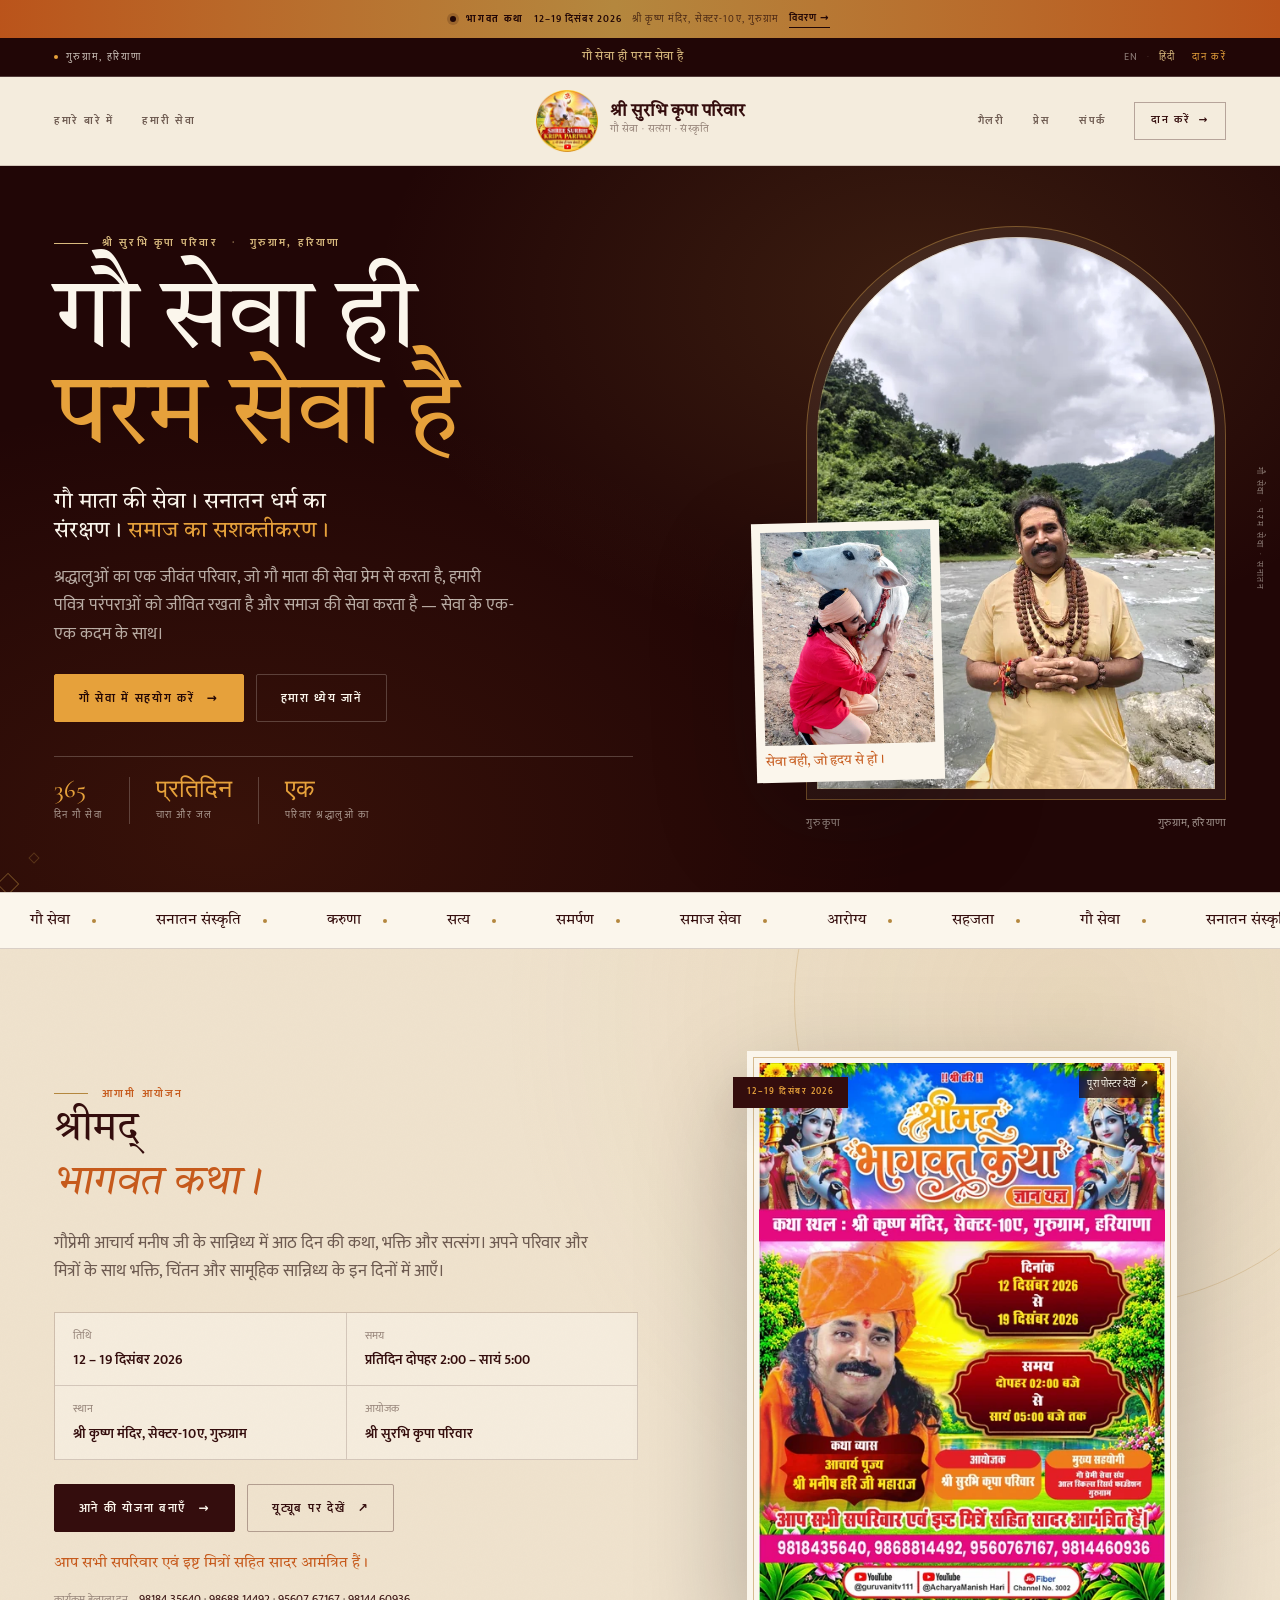
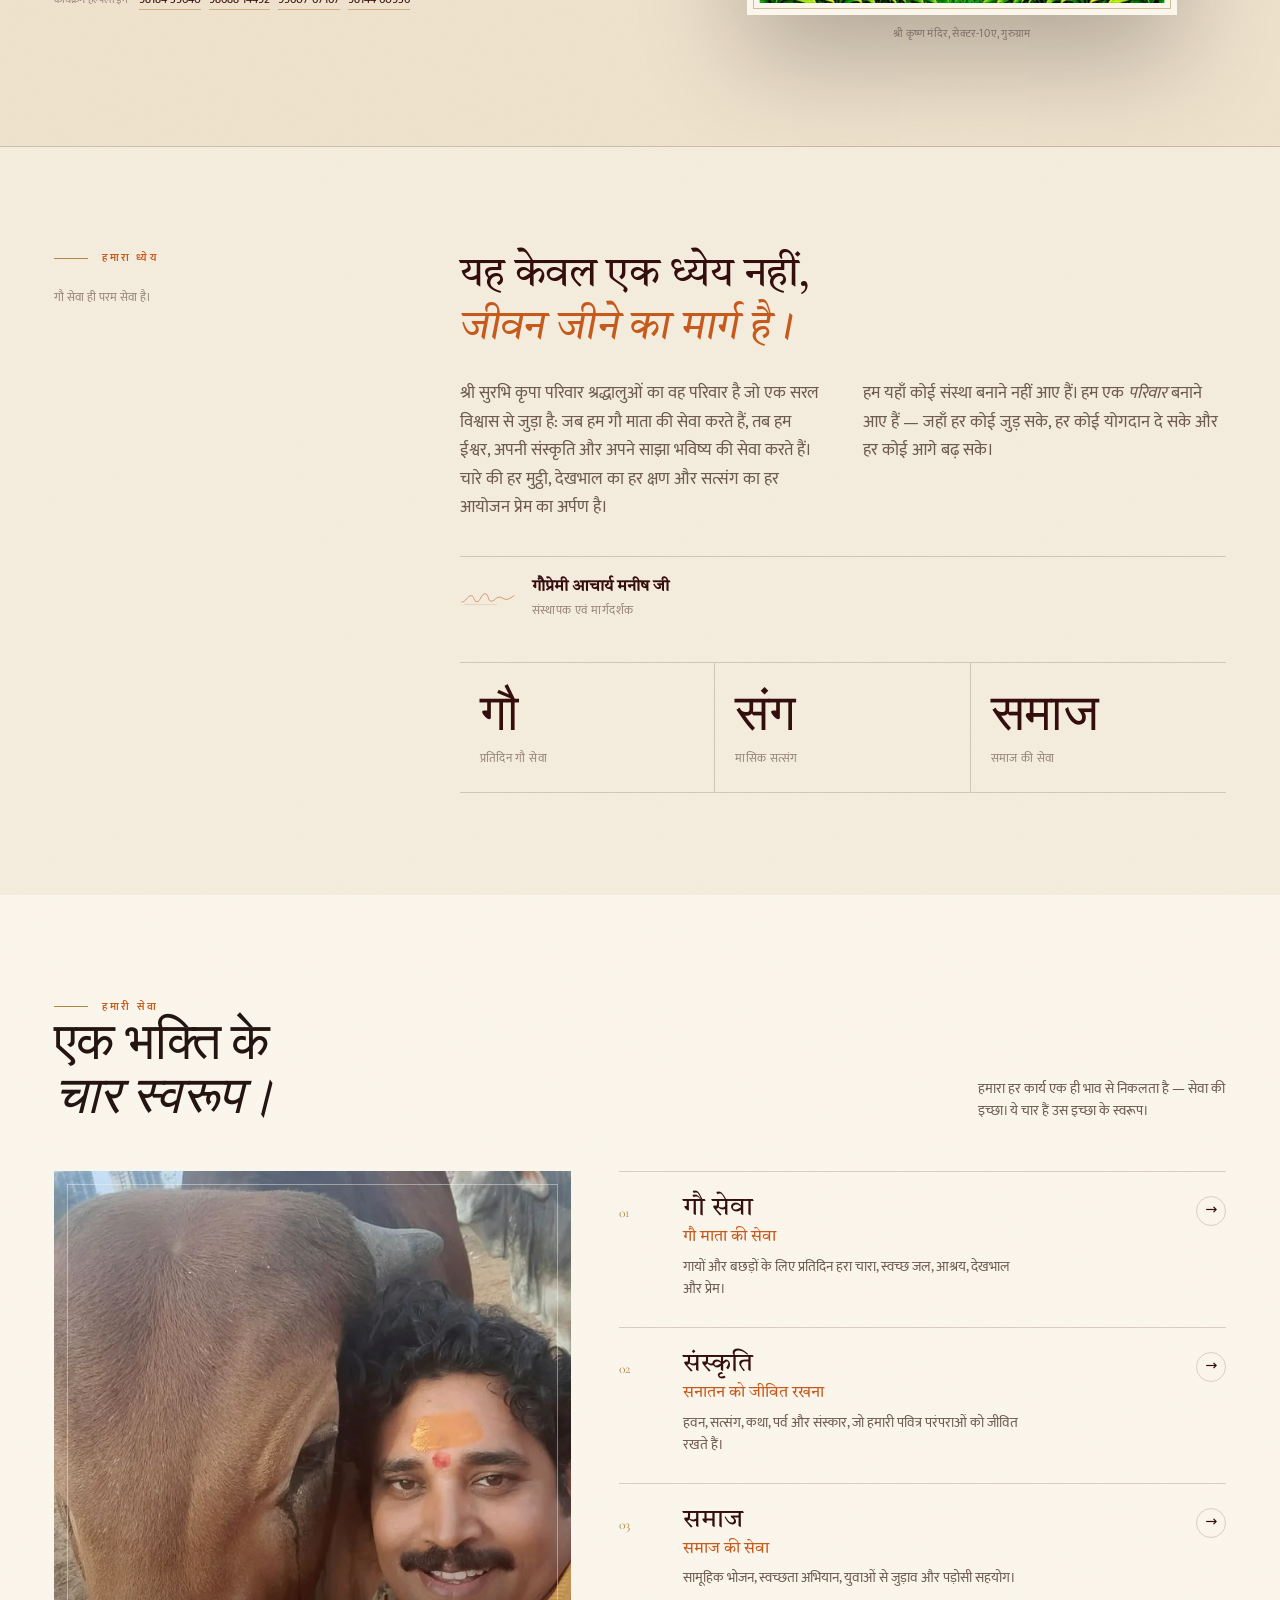
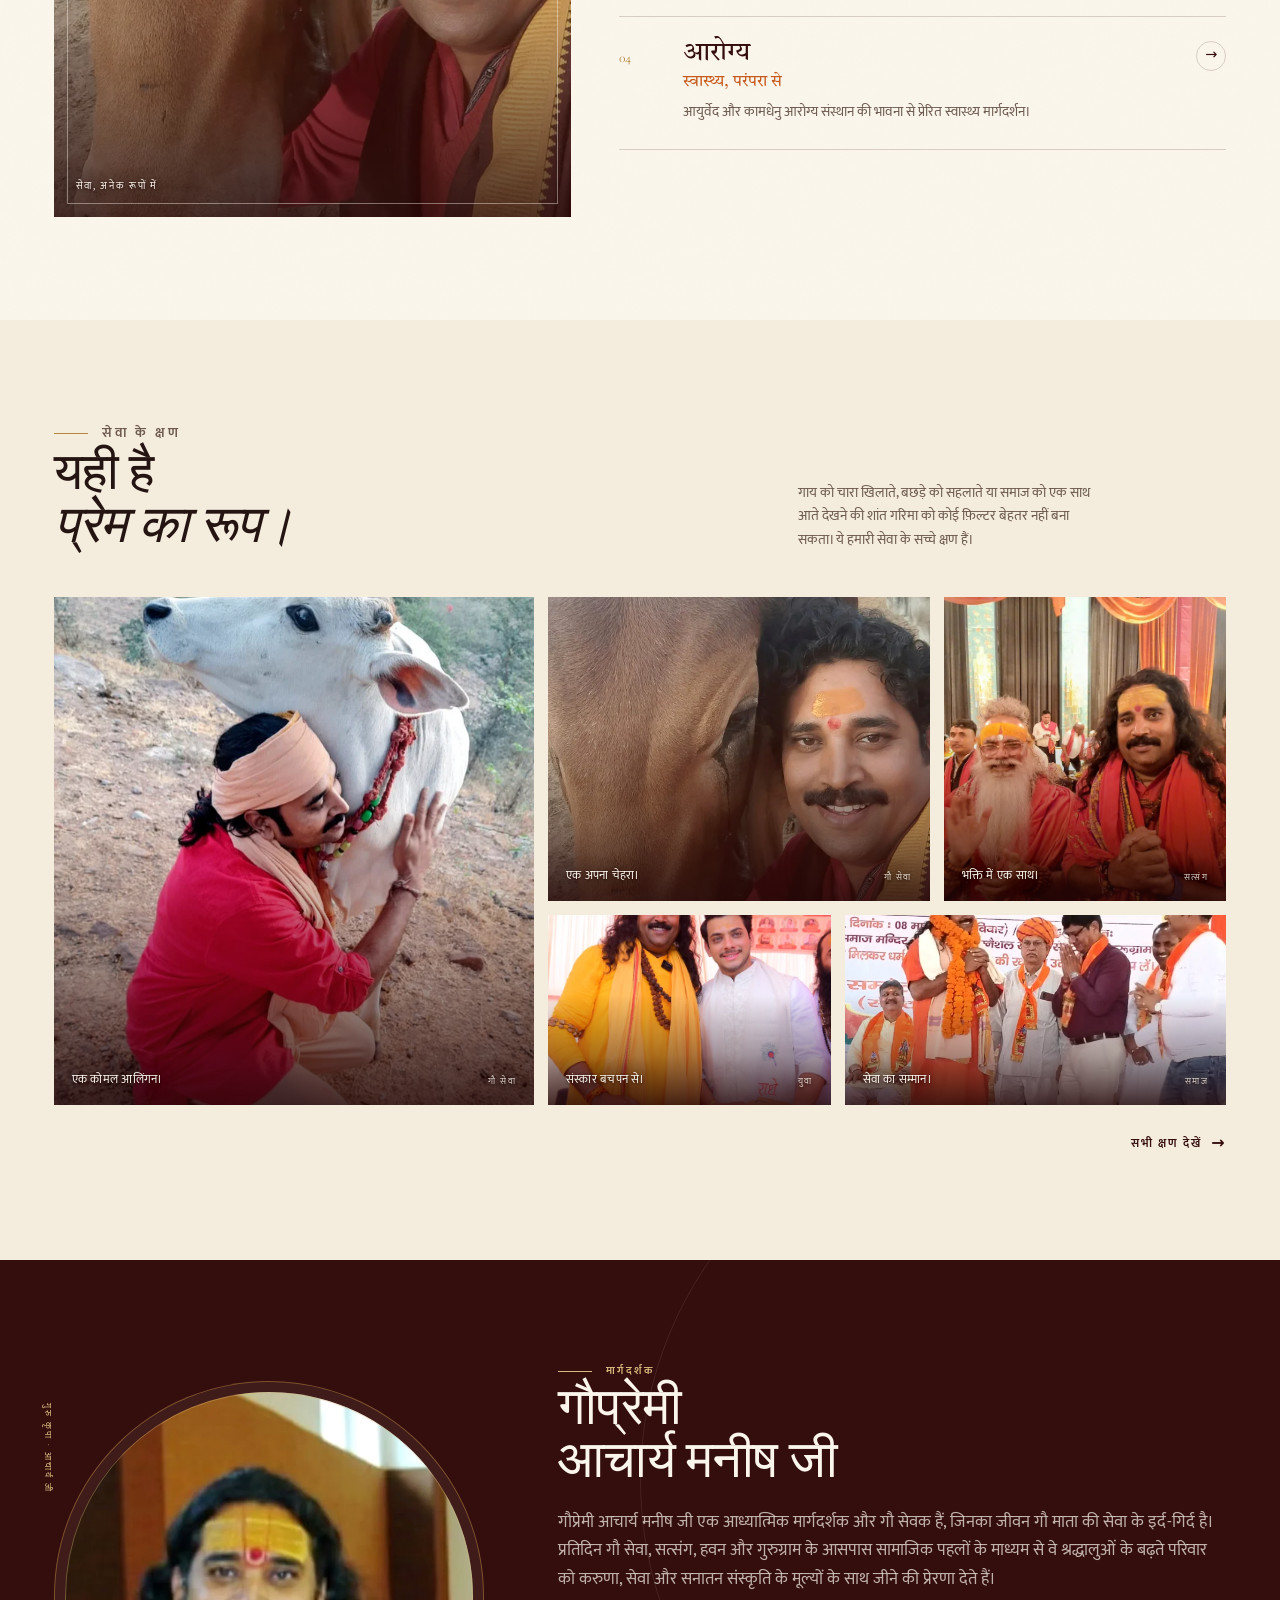
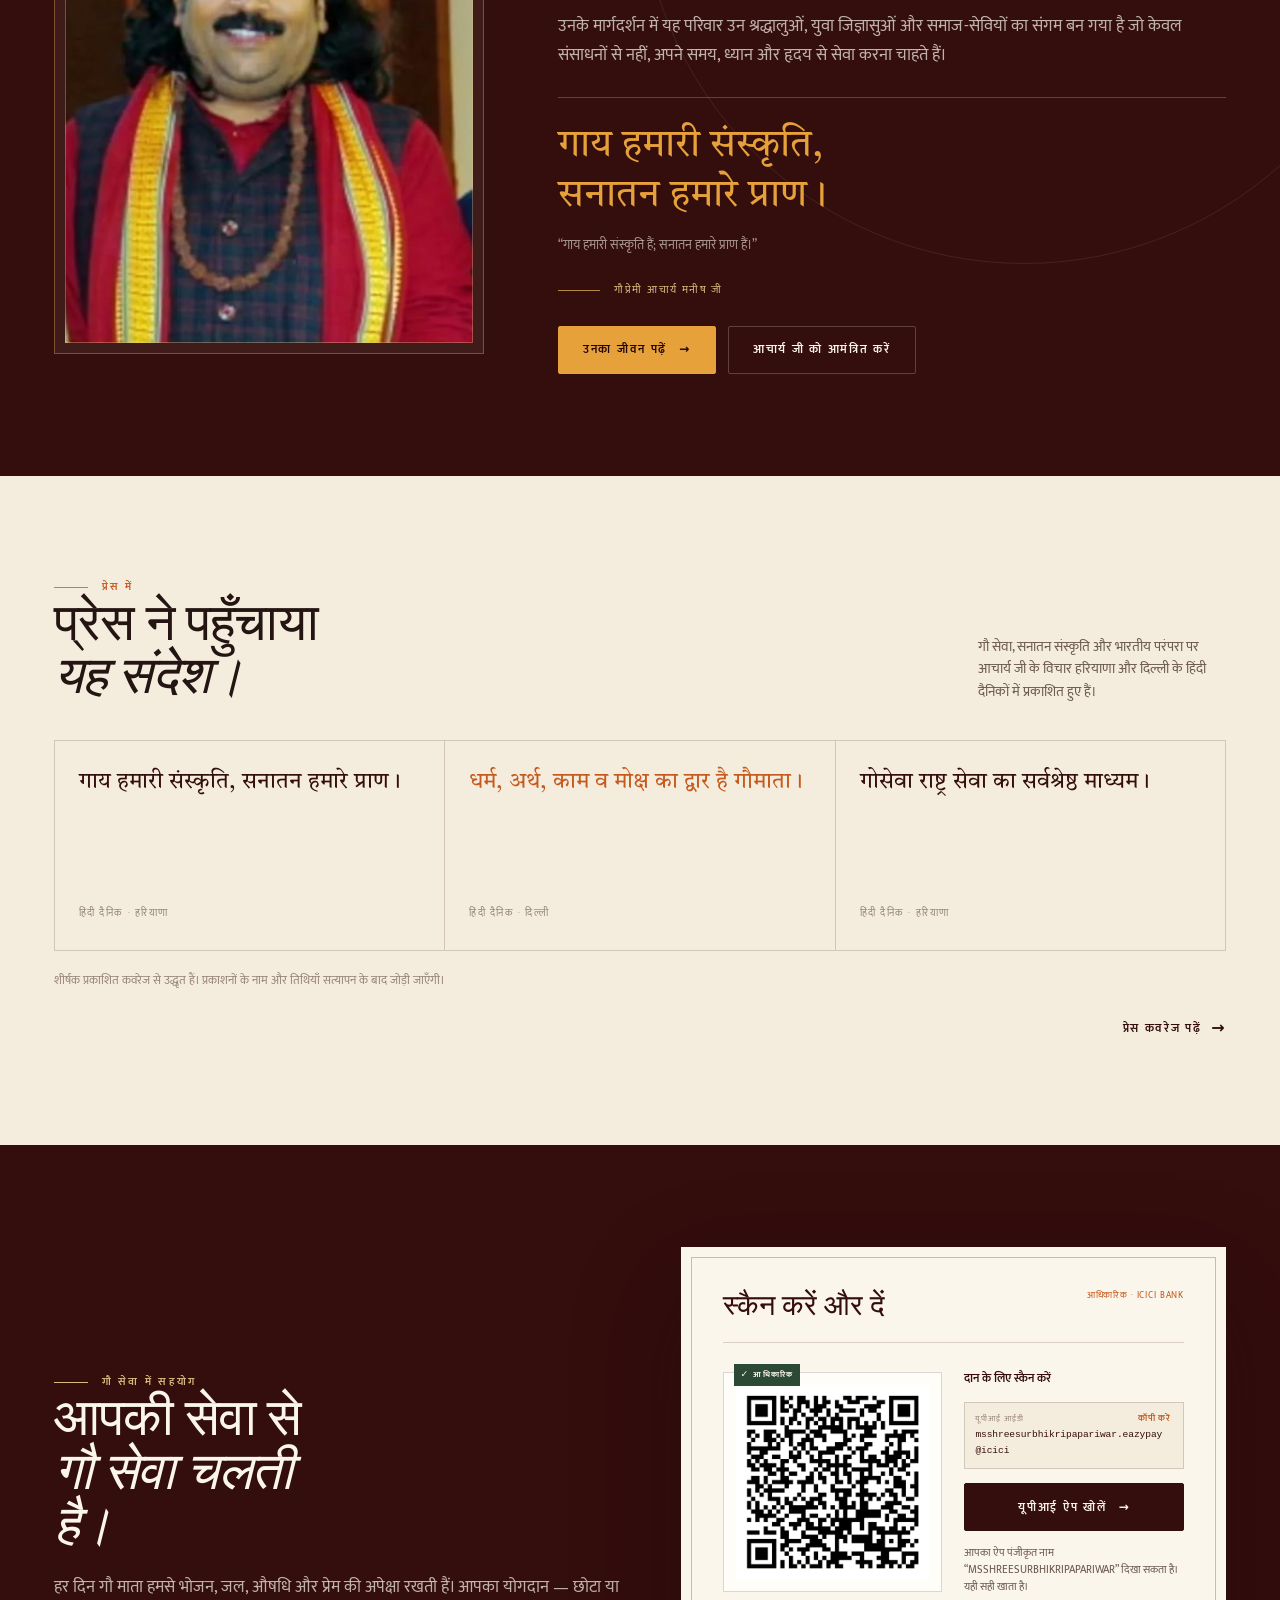
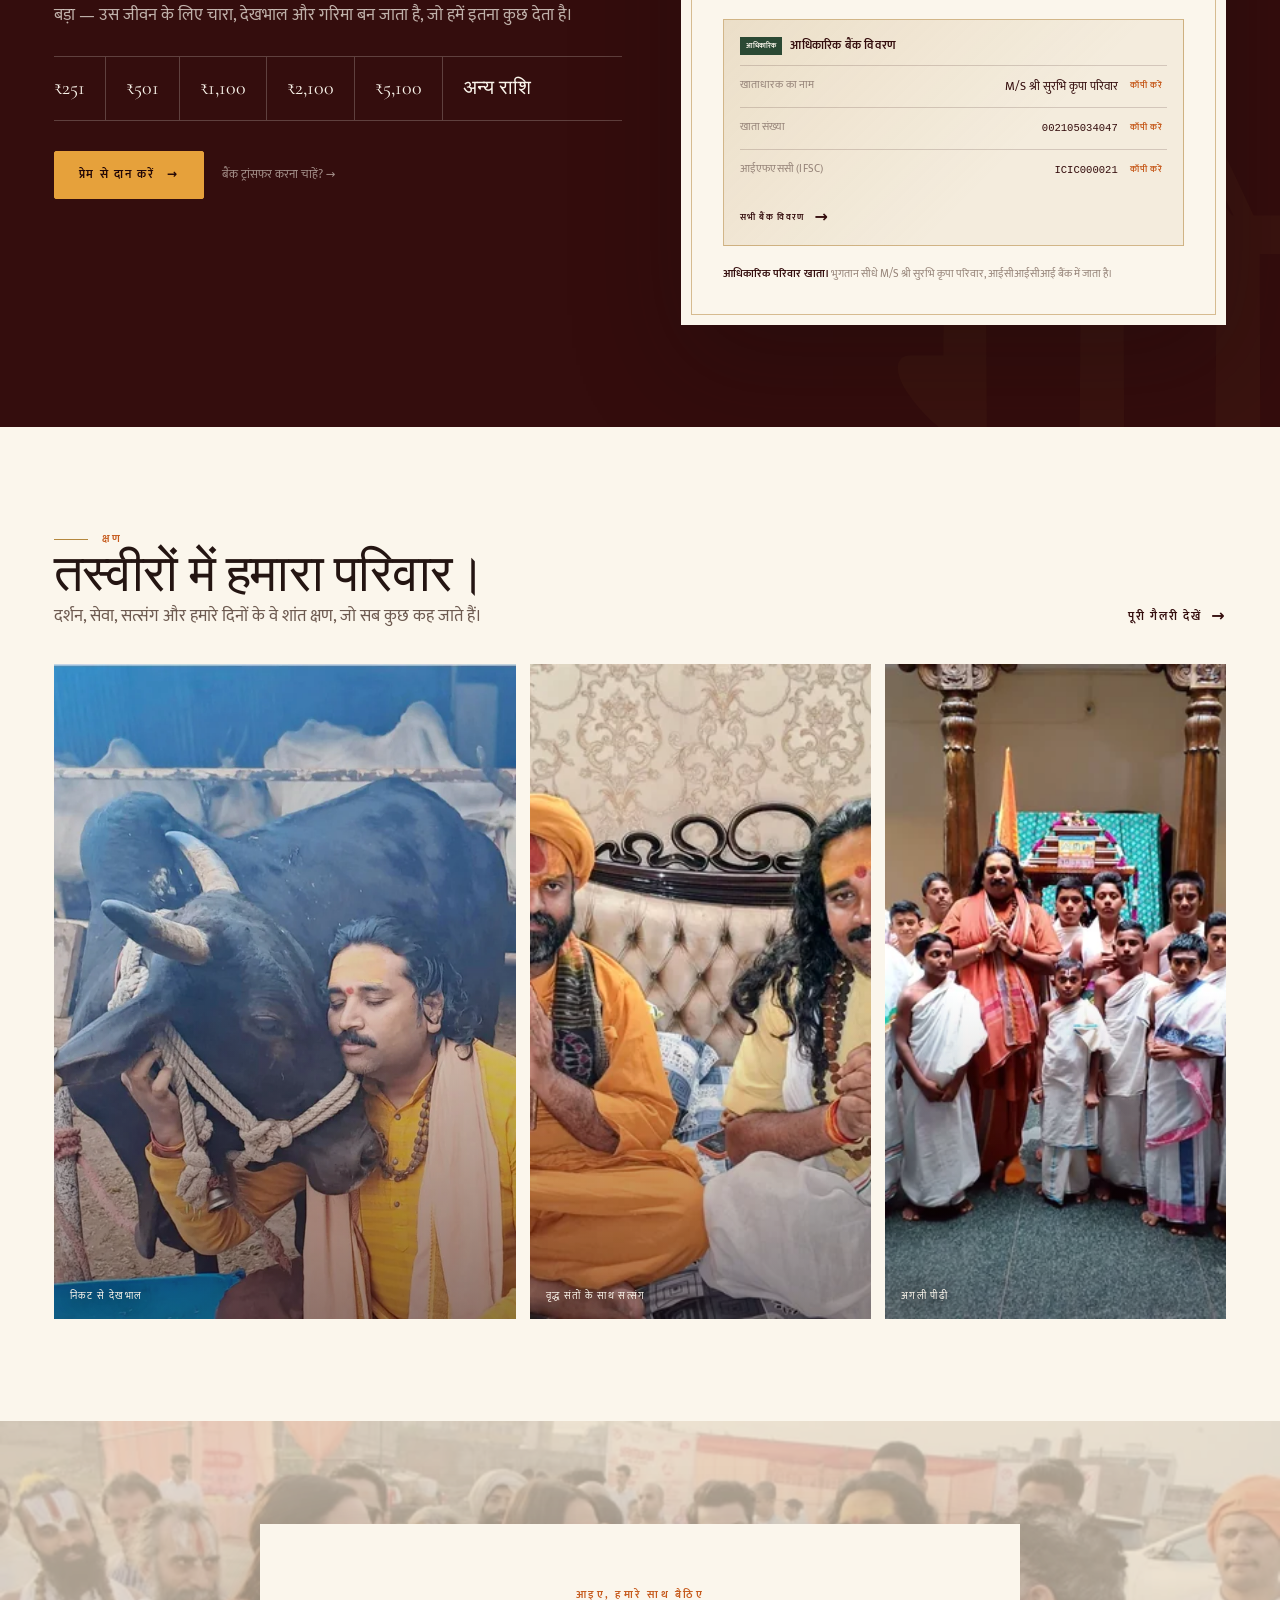
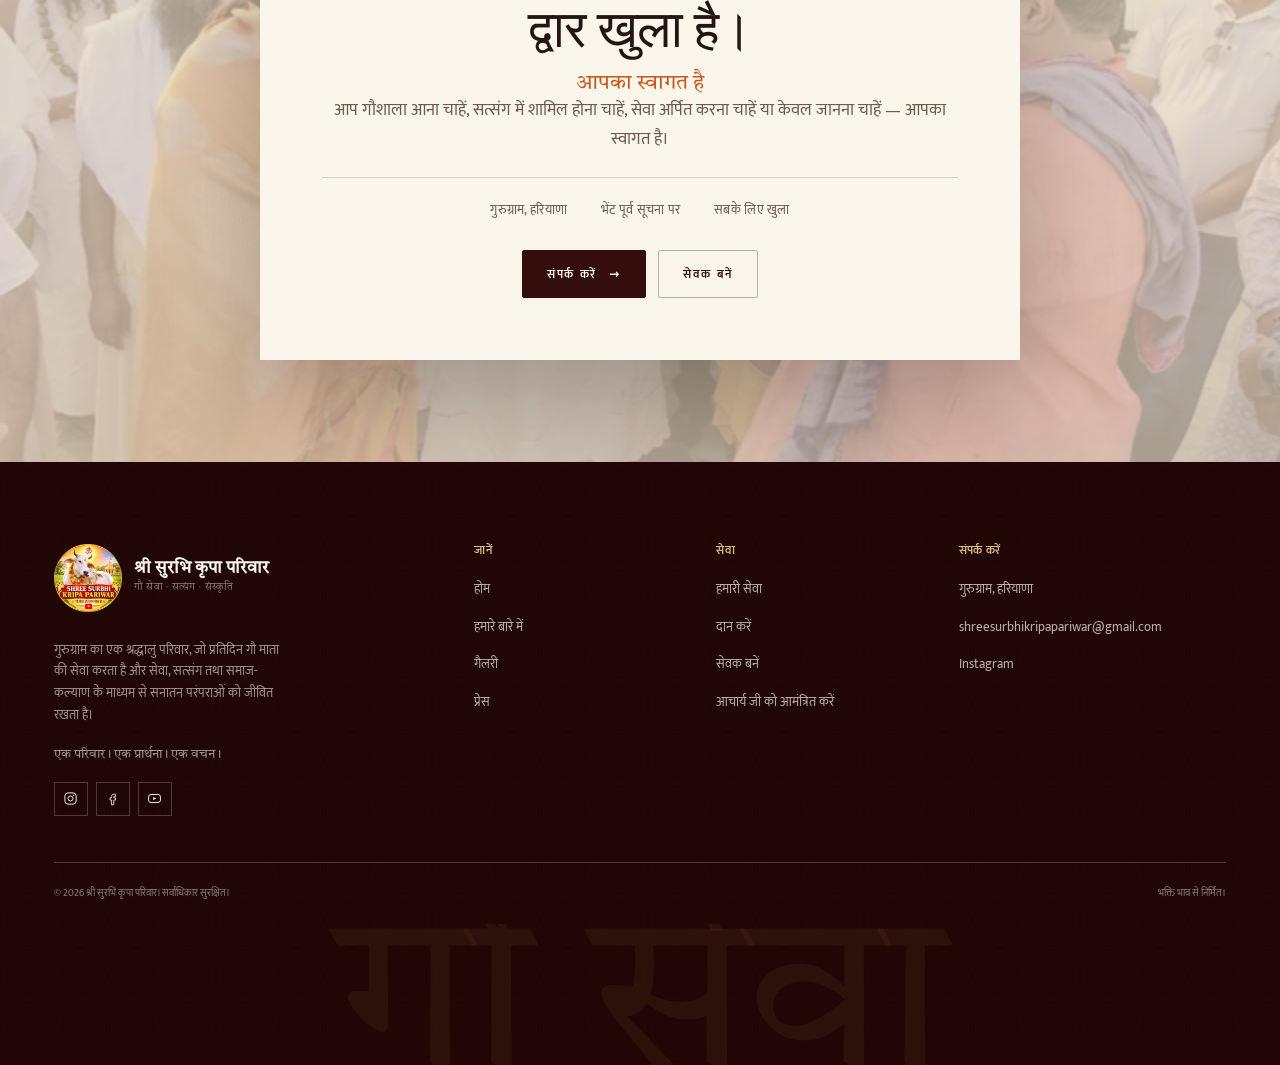
==== hi/index.html @ 7095d481 "Initial commit: Shree Surbhi Kripa Pariwar bilingual website" ====
<!DOCTYPE html>
<html lang="hi" class="no-js">
<head>
<meta charset="utf-8">
<meta name="viewport" content="width=device-width, initial-scale=1">
<title>श्री सुरभि कृपा परिवार | गुरुग्राम में गौ सेवा</title>
<meta name="description" content="गुरुग्राम में प्रतिदिन गौ सेवा, सत्संग और समाज-सेवा से जुड़ें। गौप्रेमी आचार्य मनीष जी से प्रेरित श्री सुरभि कृपा परिवार। आज ही दान करें या सेवक बनें।">
<meta name="robots" content="index,follow">
<meta name="theme-color" content="#210606">
<meta property="og:type" content="website">
<meta property="og:site_name" content="श्री सुरभि कृपा परिवार">
<meta property="og:title" content="श्री सुरभि कृपा परिवार | गुरुग्राम में गौ सेवा">
<meta property="og:description" content="गुरुग्राम में प्रतिदिन गौ सेवा, सत्संग और समाज-सेवा से जुड़ें। गौप्रेमी आचार्य मनीष जी से प्रेरित श्री सुरभि कृपा परिवार। आज ही दान करें या सेवक बनें।">
<meta property="og:locale" content="hi_IN">
<meta name="twitter:card" content="summary_large_image">
<link rel="icon" href="../assets/brand/favicon.ico" sizes="any">
<link rel="icon" type="image/png" sizes="32x32" href="../assets/brand/favicon-32.png">
<link rel="icon" type="image/png" sizes="192x192" href="../assets/brand/favicon-192.png">
<link rel="apple-touch-icon" href="../assets/brand/apple-touch-icon.png">
<link rel="preconnect" href="https://fonts.googleapis.com">
<link rel="preconnect" href="https://fonts.gstatic.com" crossorigin>
<link href="https://fonts.googleapis.com/css2?family=Cormorant+Garamond:ital,wght@0,400;0,500;0,600;1,400;1,500&family=Mukta:wght@300;400;500;600;700&family=Tiro+Devanagari+Hindi&display=swap" rel="stylesheet">
<link rel="stylesheet" href="../assets/css/theme.css">
<link rel="stylesheet" href="../assets/css/main.css">
<script type="application/ld+json">{"@context": "https://schema.org", "@type": "Organization", "name": "श्री सुरभि कृपा परिवार", "description": "गुरुग्राम का एक श्रद्धालु परिवार, जो प्रतिदिन गौ माता की सेवा करता है और सेवा, सत्संग तथा समाज-कल्याण के माध्यम से सनातन परंपराओं को जीवित रखता है।", "email": "shreesurbhikripapariwar@gmail.com", "address": {"@type": "PostalAddress", "addressLocality": "Gurugram", "addressRegion": "Haryana", "addressCountry": "IN"}, "sameAs": ["https://www.instagram.com/shreesurbhikripapariwar/", "https://www.facebook.com/search/top?q=Shree%20Surbhi%20Kripa%20Pariwar", "https://youtube.com/@acharyamanishhari"]}</script>
</head>
<body>
<a class="skip-link" href="#main">Skip to content</a>
<div class="announcement">
<div class="container announcement__inner">
<a class="announcement__link" href="#katha">
<span class="announcement__dot" aria-hidden="true"></span>
<span class="announcement__label">भागवत कथा</span>
<span class="announcement__when">12–19 दिसंबर 2026</span>
<span class="announcement__where">श्री कृष्ण मंदिर, सेक्टर-10ए, गुरुग्राम</span>
<span class="announcement__cta"><span class="announcement__cta-text">विवरण</span> <span aria-hidden="true">→</span></span>
</a>
</div>
</div><div class="topbar">
<div class="container topbar__inner">
<span class="topbar__place">गुरुग्राम, हरियाणा</span>
<span class="topbar__mantra">गौ सेवा ही परम सेवा है</span>
<div class="topbar__links">
<div class="topbar__lang">
<a href="index.html" class="" lang="en" hreflang="en">EN</a>
<span>·</span>
<a href="index.html" class="is-active" lang="hi" hreflang="hi">हिंदी</a>
</div>
<a class="topbar__donate" href="donate.html">दान करें</a>
</div>
</div>
</div><header class="masthead" data-header>
<div class="container masthead__inner">
<nav class="nav nav--left" aria-label="Primary">
<a class="nav__link" href="about.html">हमारे बारे में</a>
<a class="nav__link" href="seva.html">हमारी सेवा</a>
</nav>
<a class="brand" href="index.html" aria-label="श्री सुरभि कृपा परिवार — होम">
<span class="brand__mark" aria-hidden="true"></span>
<span class="brand__text"><span class="brand__name">श्री सुरभि कृपा परिवार</span><span class="brand__sub">गौ सेवा · सत्संग · संस्कृति</span></span>
</a>
<div class="masthead__end">
<nav class="nav nav--right" aria-label="Secondary">
<a class="nav__link" href="gallery.html">गैलरी</a>
<a class="nav__link" href="press.html">प्रेस</a>
<a class="nav__link" href="contact.html">संपर्क</a>
<a class="nav__cta" href="donate.html">दान करें <span aria-hidden="true">→</span></a>
</nav>
<button class="menu-toggle" type="button" data-menu-open aria-controls="site-menu" aria-expanded="false">
<span></span><span class="sr-only">मेनू</span>
</button>
</div>
</div>
</header>
<div class="menu" id="site-menu" aria-hidden="true">
<div class="menu__head">
<span class="menu__brand">श्री सुरभि कृपा परिवार</span>
<button class="menu__close" type="button" data-menu-close aria-label="मेनू बंद करें">×</button>
</div>
<nav class="menu__nav" aria-label="Mobile"><a class="menu__link" href="index.html">होम<span>01</span></a><a class="menu__link" href="about.html">हमारे बारे में<span>02</span></a><a class="menu__link" href="seva.html">हमारी सेवा<span>03</span></a><a class="menu__link" href="gallery.html">गैलरी<span>04</span></a><a class="menu__link" href="press.html">प्रेस<span>05</span></a><a class="menu__link" href="donate.html">दान करें<span>06</span></a><a class="menu__link" href="contact.html">संपर्क<span>07</span></a></nav>
<div class="menu__meta">
<span>गुरुग्राम, हरियाणा, भारत</span>
<span>भेंट पूर्व सूचना पर · सोम–रवि</span>
<a href="mailto:shreesurbhikripapariwar@gmail.com">shreesurbhikripapariwar@gmail.com</a>
<div class="topbar__lang"><a href="index.html">हिंदी / English</a></div>
</div>
</div>
<main id="main">
<section class="hero grain">
<div class="container hero__inner">
<div class="hero__copy">
<p class="eyebrow eyebrow--light hero__eyebrow">श्री सुरभि कृपा परिवार <span class="eyebrow__sep">·</span> गुरुग्राम, हरियाणा</p>
<h1 class="hero__title">गौ सेवा ही<em>परम सेवा है</em></h1>
<p class="hero__lede">गौ माता की सेवा। सनातन धर्म का संरक्षण। <em>समाज का सशक्तीकरण।</em></p>
<p class="hero__body">श्रद्धालुओं का एक जीवंत परिवार, जो गौ माता की सेवा प्रेम से करता है, हमारी पवित्र परंपराओं को जीवित रखता है और समाज की सेवा करता है — सेवा के एक-एक कदम के साथ।</p>
<div class="hero__actions">
<a class="btn btn--primary" href="donate.html">गौ सेवा में सहयोग करें <span class="btn__arrow" aria-hidden="true">→</span></a>
<a class="btn btn--ghost" href="seva.html">हमारा ध्येय जानें</a>
</div>
<div class="hero__meta"><div class="hero__stat"><strong>365</strong><span>दिन गौ सेवा</span></div><div class="hero__stat"><strong>प्रतिदिन</strong><span>चारा और जल</span></div><div class="hero__stat"><strong>एक</strong><span>परिवार श्रद्धालुओं का</span></div></div>
</div>
<figure class="hero__figure">
<div class="arch arch--hero"><img src="../assets/images/acharya-river.webp" srcset="../assets/images/acharya-river-640.webp 640w, ../assets/images/acharya-river-1080.webp 1080w, ../assets/images/acharya-river-1500.webp 1500w" sizes="(max-width: 760px) 90vw, 420px" width="3072" height="4096" alt="GauPremi Acharya Manish Ji standing by a mountain river with folded hands, wearing a yellow kurta and rudraksha malas." loading="eager" decoding="async" fetchpriority="high" class="arch__img"></div>
<div class="hero__overlap">
<img src="../assets/images/cow-embrace.webp" srcset="../assets/images/cow-embrace-640.webp 640w, ../assets/images/cow-embrace-988.webp 988w" sizes="220px" width="988" height="1600" alt="Acharya Manish Ji embracing a white cow in a forest clearing." loading="lazy" decoding="async">
<span>सेवा वही, जो हृदय से हो।</span>
</div>
<figcaption class="hero__caption"><span>गुरु कृपा</span><span>गुरुग्राम, हरियाणा</span></figcaption>
</figure>
</div>
<span class="hero__rail" aria-hidden="true">गौ सेवा · परम सेवा · सनातन</span>
<span class="hero__petal" aria-hidden="true"></span><span class="hero__petal hero__petal--two" aria-hidden="true"></span>
</section>

<div class="marquee" aria-hidden="true"><div class="marquee__track"><span class="marquee__item">गौ सेवा<span class="marquee__dot" aria-hidden="true"></span></span><span class="marquee__item">सनातन संस्कृति<span class="marquee__dot" aria-hidden="true"></span></span><span class="marquee__item">करुणा<span class="marquee__dot" aria-hidden="true"></span></span><span class="marquee__item">सत्य<span class="marquee__dot" aria-hidden="true"></span></span><span class="marquee__item">समर्पण<span class="marquee__dot" aria-hidden="true"></span></span><span class="marquee__item">समाज सेवा<span class="marquee__dot" aria-hidden="true"></span></span><span class="marquee__item">आरोग्य<span class="marquee__dot" aria-hidden="true"></span></span><span class="marquee__item">सहजता<span class="marquee__dot" aria-hidden="true"></span></span><span class="marquee__item">गौ सेवा<span class="marquee__dot" aria-hidden="true"></span></span><span class="marquee__item">सनातन संस्कृति<span class="marquee__dot" aria-hidden="true"></span></span><span class="marquee__item">करुणा<span class="marquee__dot" aria-hidden="true"></span></span><span class="marquee__item">सत्य<span class="marquee__dot" aria-hidden="true"></span></span><span class="marquee__item">समर्पण<span class="marquee__dot" aria-hidden="true"></span></span><span class="marquee__item">समाज सेवा<span class="marquee__dot" aria-hidden="true"></span></span><span class="marquee__item">आरोग्य<span class="marquee__dot" aria-hidden="true"></span></span><span class="marquee__item">सहजता<span class="marquee__dot" aria-hidden="true"></span></span></div></div>

<section class="section event grain" id="katha">
<div class="container event__grid">
<div class="event__copy reveal">
<p class="eyebrow">आगामी आयोजन</p>
<h2>श्रीमद्<br><em>भागवत कथा।</em></h2>
<p class="event__hindi">श्रीमद् भागवत कथा</p>
<p class="body-copy">गौप्रेमी आचार्य मनीष जी के सान्निध्य में आठ दिन की कथा, भक्ति और सत्संग। अपने परिवार और मित्रों के साथ भक्ति, चिंतन और सामूहिक सान्निध्य के इन दिनों में आएँ।</p>
<div class="event__facts"><div class="event__fact"><span>तिथि</span><strong>12 – 19 दिसंबर 2026</strong></div><div class="event__fact"><span>समय</span><strong>प्रतिदिन दोपहर 2:00 – सायं 5:00</strong></div><div class="event__fact"><span>स्थान</span><strong>श्री कृष्ण मंदिर, सेक्टर-10ए, गुरुग्राम</strong></div><div class="event__fact"><span>आयोजक</span><strong>श्री सुरभि कृपा परिवार</strong></div></div>
<div class="event__actions">
<a class="btn btn--dark" href="contact.html">आने की योजना बनाएँ <span class="btn__arrow" aria-hidden="true">→</span></a>
<a class="btn btn--outline" href="https://youtube.com/@acharyamanishhari" target="_blank" rel="noopener noreferrer">यूट्यूब पर देखें <span aria-hidden="true">↗</span></a>
</div>
<p class="event__note">आप सभी सपरिवार एवं इष्ट मित्रों सहित सादर आमंत्रित हैं।</p>
<p class="event__contact"><span>कार्यक्रम हेल्पलाइन</span> <a href="tel:+919818435640">98184 35640</a> · <a href="tel:+919868814492">98688 14492</a> · <a href="tel:+919560767167">95607 67167</a> · <a href="tel:+919814460936">98144 60936</a></p>
</div>
<figure class="event__poster reveal reveal--delay-1">
<a class="event__poster-link" href="../assets/images/event-katha-1204.webp" target="_blank" rel="noopener noreferrer" aria-label="पूरा पोस्टर देखें">
<img src="../assets/images/event-katha.webp" srcset="../assets/images/event-katha-480.webp 480w, ../assets/images/event-katha-800.webp 800w, ../assets/images/event-katha-1204.webp 1204w" sizes="(max-width: 760px) 86vw, 420px" width="1204" height="1600" alt="श्रीमद् भागवत कथा, 12–19 दिसंबर 2026, श्री कृष्ण मंदिर, सेक्टर-10ए, गुरुग्राम का पोस्टर।" loading="lazy" decoding="async">
<span class="event__poster-zoom">पूरा पोस्टर देखें <span aria-hidden="true">↗</span></span>
</a>
<span class="event__date">12–19 दिसंबर 2026</span>
<figcaption>श्री कृष्ण मंदिर, सेक्टर-10ए, गुरुग्राम</figcaption>
</figure>
</div>
</section>

<section class="section manifesto grain">
<div class="container manifesto__grid">
<div class="manifesto__side reveal">
<p class="eyebrow">हमारा ध्येय</p>
<p class="manifesto__side-note">गौ सेवा ही परम सेवा है।</p>
</div>
<div class="manifesto__main reveal reveal--delay-1">
<h2 class="manifesto__statement display">यह केवल एक ध्येय नहीं,<br><em>जीवन जीने का मार्ग है।</em></h2>
<div class="manifesto__body"><p>श्री सुरभि कृपा परिवार श्रद्धालुओं का वह परिवार है जो एक सरल विश्वास से जुड़ा है: जब हम गौ माता की सेवा करते हैं, तब हम ईश्वर, अपनी संस्कृति और अपने साझा भविष्य की सेवा करते हैं। चारे की हर मुट्ठी, देखभाल का हर क्षण और सत्संग का हर आयोजन प्रेम का अर्पण है।</p><p>हम यहाँ कोई संस्था बनाने नहीं आए हैं। हम एक <em>परिवार</em> बनाने आए हैं — जहाँ हर कोई जुड़ सके, हर कोई योगदान दे सके और हर कोई आगे बढ़ सके।</p></div>
<div class="manifesto__sign"><svg viewBox="0 0 120 40" fill="none" aria-hidden="true">
<path d="M4 29c9-1 12-14 20-14 7 0 5 13 12 13 8 0 9-17 18-17 8 0 5 16 13 16 7 0 10-9 17-9 6 0 9 5 15 5 5 0 10-3 17-8" stroke="currentColor" stroke-width="1.2" stroke-linecap="round"/>
<path d="M9 34h70" stroke="currentColor" stroke-width=".8" opacity=".45" stroke-linecap="round"/>
</svg><div><strong>गौप्रेमी आचार्य मनीष जी</strong><span>संस्थापक एवं मार्गदर्शक</span></div></div>
<div class="stat-row"><div class="stat"><strong>गौ</strong><span>प्रतिदिन गौ सेवा</span></div><div class="stat"><strong>संग</strong><span>मासिक सत्संग</span></div><div class="stat"><strong>समाज</strong><span>समाज की सेवा</span></div></div>
</div>
</div>
</section>

<section class="section section--raised pillars grain">
<div class="container">
<div class="pillars__head reveal">
<div><p class="eyebrow">हमारी सेवा</p><h2>एक भक्ति के<br><em>चार स्वरूप।</em></h2></div>
<p class="pillars__head-note">हमारा हर कार्य एक ही भाव से निकलता है — सेवा की इच्छा। ये चार हैं उस इच्छा के स्वरूप।</p>
</div>
<div class="pillars__grid">
<div class="pillars__media reveal reveal--scale">
<div class="pillars__images"><img src="../assets/images/gau-seva-brown-cow.webp" srcset="../assets/images/gau-seva-brown-cow-640.webp 640w, ../assets/images/gau-seva-brown-cow-900.webp 900w" sizes="(max-width: 760px) 92vw, 500px" width="900" height="1600" alt="गौप्रेमी आचार्य मनीष जी भूरी गाय के पास मुस्कुराते हुए, पीछे अन्य गायें।" loading="lazy" decoding="async" class="pillar__img is-active"><img src="../assets/images/acharya-stage.webp" srcset="../assets/images/acharya-stage-640.webp 640w, ../assets/images/acharya-stage-899.webp 899w" sizes="(max-width: 760px) 92vw, 500px" width="899" height="1600" alt="आचार्य मनीष जी माइक से सत्संग में बोलते हुए।" loading="lazy" decoding="async" class="pillar__img"><img src="../assets/images/community-event.webp" srcset="../assets/images/community-event-640.webp 640w, ../assets/images/community-event-1080.webp 1080w, ../assets/images/community-event-1600.webp 1600w" sizes="(max-width: 760px) 92vw, 500px" width="1600" height="1068" alt="आचार्य मनीष जी समाज के लोगों और संतों के साथ बाहरी आयोजन में।" loading="lazy" decoding="async" class="pillar__img"><img src="../assets/images/acharya-contemplation.webp" srcset="../assets/images/acharya-contemplation-640.webp 640w, ../assets/images/acharya-contemplation-1080.webp 1080w" sizes="(max-width: 760px) 92vw, 500px" width="1080" height="924" alt="आचार्य मनीष जी नारंगी शॉल में शांत ध्यान में, आँखें बंद।" loading="lazy" decoding="async" class="pillar__img"></div>
<span class="pillars__caption">सेवा, अनेक रूपों में</span>
</div>
<div class="pillar-list reveal reveal--delay-1"><article class="pillar" data-pillar="0" tabindex="0">
<span class="pillar__num">01</span>
<div><h3>गौ सेवा<span>गौ माता की सेवा</span></h3><p>गायों और बछड़ों के लिए प्रतिदिन हरा चारा, स्वच्छ जल, आश्रय, देखभाल और प्रेम।</p></div>
<a class="pillar__link" href="donate.html" aria-label="चारा अर्पित करें">→</a>
</article><article class="pillar" data-pillar="1" tabindex="0">
<span class="pillar__num">02</span>
<div><h3>संस्कृति<span>सनातन को जीवित रखना</span></h3><p>हवन, सत्संग, कथा, पर्व और संस्कार, जो हमारी पवित्र परंपराओं को जीवित रखते हैं।</p></div>
<a class="pillar__link" href="contact.html" aria-label="सत्संग से जुड़ें">→</a>
</article><article class="pillar" data-pillar="2" tabindex="0">
<span class="pillar__num">03</span>
<div><h3>समाज<span>समाज की सेवा</span></h3><p>सामूहिक भोजन, स्वच्छता अभियान, युवाओं से जुड़ाव और पड़ोसी सहयोग।</p></div>
<a class="pillar__link" href="contact.html#volunteer" aria-label="समाज की सेवा करें">→</a>
</article><article class="pillar" data-pillar="3" tabindex="0">
<span class="pillar__num">04</span>
<div><h3>आरोग्य<span>स्वास्थ्य, परंपरा से</span></h3><p>आयुर्वेद और कामधेनु आरोग्य संस्थान की भावना से प्रेरित स्वास्थ्य मार्गदर्शन।</p></div>
<a class="pillar__link" href="contact.html" aria-label="हमसे बात करें">→</a>
</article></div>
</div>
</div>
</section>

<section class="section mosaic">
<div class="container">
<div class="mosaic__head reveal">
<div><p class="eyebrow">सेवा के क्षण</p><h2>यही है<br><em>प्रेम का रूप।</em></h2></div>
<p>गाय को चारा खिलाते, बछड़े को सहलाते या समाज को एक साथ आते देखने की शांत गरिमा को कोई फ़िल्टर बेहतर नहीं बना सकता। ये हमारी सेवा के सच्चे क्षण हैं।</p>
</div>
<div class="mosaic__grid"><a class="mosaic__item mosaic__item--a reveal" href="gallery.html">
<img src="../assets/images/cow-embrace.webp" srcset="../assets/images/cow-embrace-640.webp 640w, ../assets/images/cow-embrace-988.webp 988w" sizes="(max-width: 760px) 92vw, 40vw" width="988" height="1600" alt="आचार्य मनीष जी जंगल में सफ़ेद गाय को गले लगाते हुए।" loading="lazy" decoding="async">
<span class="mosaic__caption"><span>एक कोमल आलिंगन।</span><span>गौ सेवा</span></span>
</a><a class="mosaic__item mosaic__item--b reveal" href="gallery.html">
<img src="../assets/images/gau-seva-brown-cow.webp" srcset="../assets/images/gau-seva-brown-cow-640.webp 640w, ../assets/images/gau-seva-brown-cow-900.webp 900w" sizes="(max-width: 760px) 92vw, 40vw" width="900" height="1600" alt="आचार्य मनीष जी भूरी गाय के साथ।" loading="lazy" decoding="async">
<span class="mosaic__caption"><span>एक अपना चेहरा।</span><span>गौ सेवा</span></span>
</a><a class="mosaic__item mosaic__item--c reveal" href="gallery.html">
<img src="../assets/images/elder-sadhu.webp" srcset="../assets/images/elder-sadhu-640.webp 640w, ../assets/images/elder-sadhu-932.webp 932w" sizes="(max-width: 760px) 92vw, 40vw" width="932" height="1599" alt="आचार्य मनीष जी एक वृद्ध संत के साथ सजे आयोजन में।" loading="lazy" decoding="async">
<span class="mosaic__caption"><span>भक्ति में एक साथ।</span><span>सत्संग</span></span>
</a><a class="mosaic__item mosaic__item--d reveal" href="gallery.html">
<img src="../assets/images/youth-temple.webp" srcset="../assets/images/youth-temple-640.webp 640w, ../assets/images/youth-temple-1068.webp 1068w" sizes="(max-width: 760px) 92vw, 40vw" width="1068" height="1600" alt="सफ़ेद पारंपरिक वस्त्रों में युवा विद्यार्थी मंदिर में।" loading="lazy" decoding="async">
<span class="mosaic__caption"><span>संस्कार बचपन से।</span><span>युवा</span></span>
</a><a class="mosaic__item mosaic__item--e reveal" href="gallery.html">
<img src="../assets/images/honours-shawl.webp" srcset="../assets/images/honours-shawl-640.webp 640w, ../assets/images/honours-shawl-1080.webp 1080w, ../assets/images/honours-shawl-1200.webp 1200w" sizes="(max-width: 760px) 92vw, 40vw" width="1200" height="1600" alt="सेवा के सम्मान में शॉल भेंट करते हुए।" loading="lazy" decoding="async">
<span class="mosaic__caption"><span>सेवा का सम्मान।</span><span>समाज</span></span>
</a></div>
<div class="mosaic__link"><a class="link-arrow" href="gallery.html">सभी क्षण देखें</a></div>
</div>
</section>

<section class="section section--maroon feature grain">
<div class="container feature__grid">
<div class="feature__portrait reveal reveal--scale">
<span class="feature__portrait-label">गुरु कृपा · आचार्य जी</span>
<div class="arch"><img src="../assets/images/acharya-portrait.webp" srcset="../assets/images/acharya-portrait-632.webp 632w" sizes="(max-width: 760px) 80vw, 430px" width="632" height="1390" alt="गौप्रेमी आचार्य मनीष जी हाथ में पुस्तक लिए, लाल-सुनहरी शॉल में।" loading="lazy" decoding="async" class="arch__img"></div>
</div>
<div class="feature__copy reveal reveal--delay-1">
<p class="eyebrow eyebrow--light">मार्गदर्शक</p>
<h2>गौप्रेमी<br>आचार्य मनीष जी</h2>
<p class="body-copy">गौप्रेमी आचार्य मनीष जी एक आध्यात्मिक मार्गदर्शक और गौ सेवक हैं, जिनका जीवन गौ माता की सेवा के इर्द-गिर्द है। प्रतिदिन गौ सेवा, सत्संग, हवन और गुरुग्राम के आसपास सामाजिक पहलों के माध्यम से वे श्रद्धालुओं के बढ़ते परिवार को करुणा, सेवा और सनातन संस्कृति के मूल्यों के साथ जीने की प्रेरणा देते हैं।</p><p class="body-copy">उनके मार्गदर्शन में यह परिवार उन श्रद्धालुओं, युवा जिज्ञासुओं और समाज-सेवियों का संगम बन गया है जो केवल संसाधनों से नहीं, अपने समय, ध्यान और हृदय से सेवा करना चाहते हैं।</p>
<div class="feature__quote">
<blockquote>गाय हमारी संस्कृति,<br>सनातन हमारे प्राण।</blockquote>
<p class="feature__translation">“गाय हमारी संस्कृति हैं; सनातन हमारे प्राण हैं।”</p>
<p class="feature__sign">गौप्रेमी आचार्य मनीष जी</p>
</div>
<div class="feature__actions">
<a class="btn btn--primary" href="about.html">उनका जीवन पढ़ें <span class="btn__arrow" aria-hidden="true">→</span></a>
<a class="btn btn--ghost" href="contact.html#invite">आचार्य जी को आमंत्रित करें</a>
</div>
</div>
</div>
</section>

<section class="section press">
<div class="container">
<div class="press__head reveal">
<div><p class="eyebrow">प्रेस में</p><h2>प्रेस ने पहुँचाया<br><em>यह संदेश।</em></h2></div>
<p class="pillars__head-note">गौ सेवा, सनातन संस्कृति और भारतीय परंपरा पर आचार्य जी के विचार हरियाणा और दिल्ली के हिंदी दैनिकों में प्रकाशित हुए हैं।</p>
</div>
<div class="press__grid reveal"><article class="press__quote"><blockquote>गाय हमारी संस्कृति, सनातन हमारे प्राण।</blockquote><p class="press__source">हिंदी दैनिक · हरियाणा</p></article><article class="press__quote"><blockquote>धर्म, अर्थ, काम व मोक्ष का द्वार है गौमाता।</blockquote><p class="press__source">हिंदी दैनिक · दिल्ली</p></article><article class="press__quote"><blockquote>गोसेवा राष्ट्र सेवा का सर्वश्रेष्ठ माध्यम।</blockquote><p class="press__source">हिंदी दैनिक · हरियाणा</p></article></div>
<p class="press__note">शीर्षक प्रकाशित कवरेज से उद्धृत हैं। प्रकाशनों के नाम और तिथियाँ सत्यापन के बाद जोड़ी जाएँगी।</p>
<div class="mosaic__link"><a class="link-arrow" href="press.html">प्रेस कवरेज पढ़ें</a></div>
</div>
</section>

<section class="section section--maroon donate-band grain">
<div class="container donate-band__grid">
<div class="donate-band__copy reveal">
<p class="eyebrow eyebrow--light">गौ सेवा में सहयोग</p>
<h2>आपकी सेवा से<br><em>गौ सेवा चलती है।</em></h2>
<p class="body-copy">हर दिन गौ माता हमसे भोजन, जल, औषधि और प्रेम की अपेक्षा रखती हैं। आपका योगदान — छोटा या बड़ा — उस जीवन के लिए चारा, देखभाल और गरिमा बन जाता है, जो हमें इतना कुछ देता है।</p>
<div class="tiers"><a class="tier" href="donate.html">₹251</a><a class="tier" href="donate.html">₹501</a><a class="tier" href="donate.html">₹1,100</a><a class="tier" href="donate.html">₹2,100</a><a class="tier" href="donate.html">₹5,100</a><a class="tier" href="donate.html">अन्य राशि</a></div>
<div class="donate-band__actions">
<a class="btn btn--primary" href="donate.html">प्रेम से दान करें <span class="btn__arrow" aria-hidden="true">→</span></a>
<a class="donate-band__hint" href="donate.html#bank">बैंक ट्रांसफर करना चाहें? →</a>
</div>
</div>
<div class="reveal reveal--delay-1">
<aside class="donate-card" aria-label="स्कैन करें और दें">
<div class="payment-card__head"><h3>स्कैन करें और दें</h3><span>आधिकारिक · ICICI Bank</span></div>
<div class="qr-wrap">
<div class="qr"><span class="qr__official">आधिकारिक</span>
<img src="../assets/images/qr-official.png" alt="M/S श्री सुरभि कृपा परिवार के लिए आधिकारिक यूपीआई क्यूआर" width="504" height="504" loading="lazy" decoding="async">
</div>
<div class="qr__side">
<p class="scan-label"><strong>दान के लिए स्कैन करें</strong></p>
<div class="upi"><span class="upi__label">यूपीआई आईडी</span><code>msshreesurbhikripapariwar.eazypay<wbr>@icici</code><button class="copy-btn" type="button" data-copy="msshreesurbhikripapariwar.eazypay@icici" data-copy-label="कॉपी करें" data-copied-label="कॉपी हो गया">कॉपी करें</button></div>
<a class="btn btn--dark" href="upi://pay?pa=msshreesurbhikripapariwar.eazypay%40icici&amp;pn=MSSHREESURBHIKRIPAPARIWAR&amp;cu=INR">यूपीआई ऐप खोलें <span class="btn__arrow" aria-hidden="true">→</span></a>
<p class="qr__apps">आपका ऐप पंजीकृत नाम “MSSHREESURBHIKRIPAPARIWAR” दिखा सकता है। यही सही खाता है।</p>
</div>
</div>
<div class="bank-mini">
<p class="bank-mini__title"><span>आधिकारिक</span>आधिकारिक बैंक विवरण</p>
<div class="bank-mini__row"><span class="bank-mini__label">खाताधारक का नाम</span><span class="bank-mini__value"><span>M/S श्री सुरभि कृपा परिवार</span><button class="copy-btn" type="button" data-copy="M/S श्री सुरभि कृपा परिवार" data-copy-label="कॉपी करें" data-copied-label="कॉपी हो गया">कॉपी करें</button></span></div><div class="bank-mini__row"><span class="bank-mini__label">खाता संख्या</span><span class="bank-mini__value"><code>002105034047</code><button class="copy-btn" type="button" data-copy="002105034047" data-copy-label="कॉपी करें" data-copied-label="कॉपी हो गया">कॉपी करें</button></span></div><div class="bank-mini__row"><span class="bank-mini__label">आईएफएससी (IFSC)</span><span class="bank-mini__value"><code>ICIC000021</code><button class="copy-btn" type="button" data-copy="ICIC000021" data-copy-label="कॉपी करें" data-copied-label="कॉपी हो गया">कॉपी करें</button></span></div>
<a class="link-arrow bank-mini__link" href="donate.html#bank">सभी बैंक विवरण</a>
</div>
<p class="payment-card__trust"><strong>आधिकारिक परिवार खाता।</strong> भुगतान सीधे M/S श्री सुरभि कृपा परिवार, आईसीआईसीआई बैंक में जाता है।</p>
</aside>
</div>
</div>
</section>

<section class="section section--raised strip">
<div class="container">
<div class="strip__head reveal">
<div><p class="eyebrow">क्षण</p><h2>तस्वीरों में हमारा परिवार।</h2><p class="body-copy">दर्शन, सेवा, सत्संग और हमारे दिनों के वे शांत क्षण, जो सब कुछ कह जाते हैं।</p></div>
<a class="link-arrow" href="gallery.html">पूरी गैलरी देखें</a>
</div>
<div class="strip__grid"><figure class="strip__item reveal"><img src="../assets/images/gau-seva-black-cow.webp" srcset="../assets/images/gau-seva-black-cow-640.webp 640w, ../assets/images/gau-seva-black-cow-903.webp 903w" sizes="(max-width: 760px) 90vw, 33vw" width="903" height="1280" alt="आचार्य मनीष जी गौशाला में काली गाय को गले लगाते हुए।" loading="lazy" decoding="async"><figcaption>निकट से देखभाल</figcaption></figure><figure class="strip__item reveal"><img src="../assets/images/satsang-seated.webp" srcset="../assets/images/satsang-seated-640.webp 640w, ../assets/images/satsang-seated-1080.webp 1080w, ../assets/images/satsang-seated-1600.webp 1600w" sizes="(max-width: 760px) 90vw, 33vw" width="1600" height="1200" alt="आचार्य मनीष जी एक वरिष्ठ संत के साथ सजे आयोजन में बैठे।" loading="lazy" decoding="async"><figcaption>वृद्ध संतों के साथ सत्संग</figcaption></figure><figure class="strip__item reveal"><img src="../assets/images/youth-group.webp" srcset="../assets/images/youth-group-640.webp 640w, ../assets/images/youth-group-1080.webp 1080w, ../assets/images/youth-group-1600.webp 1600w" sizes="(max-width: 760px) 90vw, 33vw" width="1600" height="1200" alt="सफ़ेद पारंपरिक वस्त्रों में युवा बालक मंदिर में।" loading="lazy" decoding="async"><figcaption>अगली पीढ़ी</figcaption></figure></div>
</div>
</section>

<section class="visit">
<div class="visit__media" aria-hidden="true"><img src="../assets/images/community-event.webp" srcset="../assets/images/community-event-640.webp 640w, ../assets/images/community-event-1080.webp 1080w, ../assets/images/community-event-1600.webp 1600w" sizes="100vw" width="1600" height="1068" alt="" loading="lazy" decoding="async"></div>
<div class="visit__panel reveal">
<p class="eyebrow eyebrow--plain">आइए, हमारे साथ बैठिए</p>
<h2>द्वार खुला है।</h2>
<p class="hindi">आपका स्वागत है</p>
<p class="body-copy">आप गौशाला आना चाहें, सत्संग में शामिल होना चाहें, सेवा अर्पित करना चाहें या केवल जानना चाहें — आपका स्वागत है।</p>
<div class="visit__details"><span>गुरुग्राम, हरियाणा</span><span>भेंट पूर्व सूचना पर</span><span>सबके लिए खुला</span></div>
<div class="visit__actions">
<a class="btn btn--dark" href="contact.html">संपर्क करें <span class="btn__arrow" aria-hidden="true">→</span></a>
<a class="btn btn--outline" href="contact.html#volunteer">सेवक बनें</a>
</div>
</div>
</section>
</main><footer class="footer">
<div class="container footer__top">
<div class="footer__brand">
<a class="brand" href="index.html" aria-label="श्री सुरभि कृपा परिवार">
<span class="brand__mark" aria-hidden="true"></span>
<span class="brand__text"><span class="brand__name">श्री सुरभि कृपा परिवार</span><span class="brand__sub">गौ सेवा · सत्संग · संस्कृति</span></span>
</a>
<p>गुरुग्राम का एक श्रद्धालु परिवार, जो प्रतिदिन गौ माता की सेवा करता है और सेवा, सत्संग तथा समाज-कल्याण के माध्यम से सनातन परंपराओं को जीवित रखता है।</p>
<p class="footer__mantra">एक परिवार। एक प्रार्थना। एक वचन।</p>
<div class="social"><a href="https://www.instagram.com/shreesurbhikripapariwar/" target="_blank" rel="noopener noreferrer" aria-label="Instagram"><svg viewBox="0 0 24 24" fill="none" aria-hidden="true"><rect x="3" y="3" width="18" height="18" rx="5" stroke="currentColor" stroke-width="1.5"/><circle cx="12" cy="12" r="4" stroke="currentColor" stroke-width="1.5"/><circle cx="17.2" cy="6.8" r="1.1" fill="currentColor"/></svg></a><a href="https://www.facebook.com/search/top?q=Shree%20Surbhi%20Kripa%20Pariwar" target="_blank" rel="noopener noreferrer" aria-label="Facebook"><svg viewBox="0 0 24 24" fill="none" aria-hidden="true"><path d="M14.5 8.5H17V5h-2.5C12 5 10.5 6.7 10.5 9v2H8v3.5h2.5V22H14v-7.5h2.7L17 11h-3V9.3c0-.5.2-.8.5-.8Z" stroke="currentColor" stroke-width="1.3" stroke-linejoin="round"/></svg></a><a href="https://youtube.com/@acharyamanishhari" target="_blank" rel="noopener noreferrer" aria-label="YouTube"><svg viewBox="0 0 24 24" fill="none" aria-hidden="true"><rect x="2.5" y="5.5" width="19" height="13" rx="4" stroke="currentColor" stroke-width="1.5"/><path d="m10 9.5 5 2.5-5 2.5v-5Z" fill="currentColor"/></svg></a></div>
</div>
<div class="footer__col">
<h3>जानें</h3>
<ul>
<li><a href="index.html">होम</a></li>
<li><a href="about.html">हमारे बारे में</a></li>
<li><a href="gallery.html">गैलरी</a></li>
<li><a href="press.html">प्रेस</a></li>
</ul>
</div>
<div class="footer__col">
<h3>सेवा</h3>
<ul>
<li><a href="seva.html">हमारी सेवा</a></li>
<li><a href="donate.html">दान करें</a></li>
<li><a href="contact.html#volunteer">सेवक बनें</a></li>
<li><a href="contact.html#invite">आचार्य जी को आमंत्रित करें</a></li>
</ul>
</div>
<div class="footer__col">
<h3>संपर्क करें</h3>
<ul>
<li><a href="contact.html">गुरुग्राम, हरियाणा</a></li>
<li><a href="mailto:shreesurbhikripapariwar@gmail.com">shreesurbhikripapariwar@gmail.com</a></li>
<li><a href="https://www.instagram.com/shreesurbhikripapariwar/" target="_blank" rel="noopener noreferrer">Instagram</a></li>
</ul>
</div>
</div>
<div class="container footer__bottom">
<span>© 2026 श्री सुरभि कृपा परिवार। सर्वाधिकार सुरक्षित।</span>
<span>भक्ति भाव से निर्मित।</span>
</div>
<div class="footer__watermark" aria-hidden="true"><span>गौ सेवा</span></div>
</footer>
<script src="../assets/js/site.js" defer></script></body></html>
---- assets/css/theme.css ----
/* ==========================================================================
   SHREE SURBHI KRIPA PARIWAR — THEME TOKENS
   --------------------------------------------------------------------------
   This is the ONLY file you need to edit to change the visual identity.
   Every colour, font, size, radius and shadow used by the site is defined
   here as a CSS custom property. No colour is hard-coded in main.css.
   ========================================================================== */

:root {
  /* ---- Typography ------------------------------------------------------ */
  --font-display: "Cormorant Garamond", "Iowan Old Style", Georgia, serif;
  --font-hindi: "Tiro Devanagari Hindi", "Noto Serif Devanagari", "Nirmala UI", serif;
  --font-body: "Mukta", "Segoe UI", system-ui, sans-serif;
  --font-mono: "SFMono-Regular", Consolas, "Liberation Mono", monospace;

  --step--1: clamp(0.78rem, 0.74rem + 0.18vw, 0.88rem);
  --step-0: clamp(0.98rem, 0.94rem + 0.2vw, 1.08rem);
  --step-1: clamp(1.12rem, 1.02rem + 0.45vw, 1.3rem);
  --step-2: clamp(1.35rem, 1.15rem + 0.85vw, 1.8rem);
  --step-3: clamp(1.7rem, 1.35rem + 1.55vw, 2.6rem);
  --step-4: clamp(2rem, 1.4rem + 2.35vw, 3.8rem);
  --step-5: clamp(2.2rem, 1.35rem + 4.2vw, 5.8rem);
  --step-6: clamp(2.9rem, 1.2rem + 6.2vw, 7rem);

  /* ---- Core palette ---------------------------------------------------- */
  --color-paper: #f4ecdd;
  --color-paper-raised: #fbf6ec;
  --color-paper-deep: #e8d8bf;
  --color-paper-warm: #efe2cd;

  --color-ink: #241512;
  --color-ink-muted: #6d5a50;
  --color-ink-faint: #97857a;

  --color-maroon: #340d0d;
  --color-maroon-deep: #210606;
  --color-maroon-soft: #4e1917;
  --color-saffron: #c65a1c;
  --color-marigold: #e6a13b;
  --color-gold: #b4873e;
  --color-gold-soft: #d9ba7e;
  --color-green: #2b4934;
  --color-white: #fffdf8;
  --color-black: #120b09;

  /* ---- Derived colours (automatically follow the palette above) -------- */
  --line: color-mix(in srgb, var(--color-maroon) 17%, transparent);
  --line-strong: color-mix(in srgb, var(--color-maroon) 32%, transparent);
  --line-light: color-mix(in srgb, var(--color-paper-raised) 22%, transparent);
  --line-gold: color-mix(in srgb, var(--color-gold) 52%, transparent);
  --overlay: color-mix(in srgb, var(--color-maroon-deep) 76%, transparent);
  --overlay-soft: color-mix(in srgb, var(--color-maroon-deep) 42%, transparent);
  --paper-veil: color-mix(in srgb, var(--color-paper-raised) 88%, transparent);
  --ink-veil: color-mix(in srgb, var(--color-ink) 72%, transparent);
  --gold-wash: color-mix(in srgb, var(--color-gold) 13%, transparent);
  --saffron-wash: color-mix(in srgb, var(--color-saffron) 10%, transparent);
  --paper-fade: color-mix(in srgb, var(--color-paper) 72%, transparent);

  /* ---- Shadows --------------------------------------------------------- */
  --shadow-deep: 0 40px 100px color-mix(in srgb, var(--color-black) 28%, transparent);
  --shadow-soft: 0 24px 70px color-mix(in srgb, var(--color-black) 13%, transparent);
  --shadow-card: 0 14px 40px color-mix(in srgb, var(--color-black) 8%, transparent);
  --glow-gold: 0 0 0 1px var(--line-gold), 0 0 60px color-mix(in srgb, var(--color-gold) 16%, transparent);

  /* ---- Layout ---------------------------------------------------------- */
  --container: 1240px;
  --container-narrow: 960px;
  --container-wide: 1440px;
  --gutter: clamp(20px, 4.2vw, 68px);
  --section-y: clamp(68px, 8vw, 116px);
  --section-y-tight: clamp(46px, 5.4vw, 78px);
  --header-height: 88px;
  --topbar-height: 38px;

  /* ---- Shape & motion -------------------------------------------------- */
  --radius-none: 0px;
  --radius-xs: 2px;
  --radius-sm: 6px;
  --radius-pill: 999px;
  --ease-out: cubic-bezier(0.16, 1, 0.3, 1);
  --ease-soft: cubic-bezier(0.25, 0.46, 0.45, 0.94);
  --speed-fast: 0.28s;
  --speed: 0.65s;
  --speed-slow: 1.2s;

  /* ---- Decorative ------------------------------------------------------ */
  --grain-opacity: 0.035;
  --jali-size: 72px;
  --jali-opacity: 0.07;
  --hero-image-position: 50% 28%;
  color-scheme: light;
}

/* Optional alternate themes. Add data-theme="..." to <html> to preview.
   The site ships with the "saffron" theme above. */
html[data-theme="indigo"] {
  --color-paper: #f0ece3;
  --color-paper-raised: #faf7f0;
  --color-paper-deep: #ded6c6;
  --color-maroon: #111a33;
  --color-maroon-deep: #0a1020;
  --color-maroon-soft: #1d2a4a;
  --color-saffron: #b3481e;
  --color-marigold: #d99a3e;
  --color-gold: #a98a4a;
  --color-gold-soft: #d5bf8b;
}

html[data-theme="forest"] {
  --color-paper: #eef0e6;
  --color-paper-raised: #f8f8f0;
  --color-paper-deep: #d7dccb;
  --color-maroon: #172b1f;
  --color-maroon-deep: #0c1a12;
  --color-maroon-soft: #264434;
  --color-saffron: #b9591d;
  --color-marigold: #dca344;
  --color-gold: #a98c4d;
  --color-gold-soft: #d4c08c;
}
---- assets/css/main.css ----
/* ==========================================================================
   SHREE SURBHI KRIPA PARIWAR — MAIN STYLES
   All colours come from theme.css. Do not add raw colour values here.
   ========================================================================== */

*,
*::before,
*::after { box-sizing: border-box; }

html {
  scroll-behavior: smooth;
  -webkit-text-size-adjust: 100%;
  text-rendering: optimizeLegibility;
}

body {
  margin: 0;
  background: var(--color-paper);
  color: var(--color-ink);
  font-family: var(--font-body);
  font-size: var(--step-0);
  font-weight: 400;
  line-height: 1.65;
  overflow-x: hidden;
  -webkit-font-smoothing: antialiased;
}

body.is-locked { overflow: hidden; }

img { max-width: 100%; height: auto; display: block; }
a { color: inherit; text-decoration: none; }
button, input, textarea, select { font: inherit; color: inherit; }
button { cursor: pointer; }
h1, h2, h3, h4, p, figure, blockquote { margin: 0; }
ul, ol { margin: 0; padding: 0; list-style: none; }
::selection { background: var(--color-marigold); color: var(--color-maroon-deep); }

:focus-visible {
  outline: 2px solid var(--color-marigold);
  outline-offset: 3px;
}

.sr-only {
  position: absolute;
  width: 1px; height: 1px;
  padding: 0; margin: -1px;
  overflow: hidden;
  clip: rect(0 0 0 0);
  white-space: nowrap;
  border: 0;
}

.skip-link {
  position: fixed;
  top: 12px; left: 12px;
  z-index: 1000;
  transform: translateY(-180%);
  padding: 12px 18px;
  background: var(--color-paper-raised);
  color: var(--color-maroon);
  border: 1px solid var(--line-gold);
  font-size: var(--step--1);
  letter-spacing: .06em;
  text-transform: uppercase;
  transition: transform var(--speed-fast) var(--ease-out);
}
.skip-link:focus { transform: translateY(0); }

/* ---- Typography --------------------------------------------------------- */
.display {
  font-family: var(--font-display);
  font-weight: 500;
  line-height: .98;
  letter-spacing: -.02em;
  text-wrap: balance;
}
.hindi {
  font-family: var(--font-hindi);
  font-weight: 400;
  line-height: 1.18;
  letter-spacing: 0;
}
h1, h2, h3 { font-family: var(--font-display); font-weight: 500; }
h2 { font-size: var(--step-4); line-height: 1.02; letter-spacing: -.015em; }
h3 { font-size: var(--step-2); line-height: 1.15; }
p { text-wrap: pretty; }

.lede {
  font-size: var(--step-1);
  line-height: 1.6;
  color: var(--color-ink-muted);
  max-width: 62ch;
}
.body-copy {
  color: var(--color-ink-muted);
  max-width: 66ch;
}
.body-copy + .body-copy { margin-top: 1.1em; }
.body-copy strong { color: var(--color-ink); font-weight: 500; }

.eyebrow {
  display: flex;
  align-items: center;
  gap: 14px;
  margin: 0;
  font-family: var(--font-body);
  font-size: 0.7rem;
  font-weight: 600;
  letter-spacing: .2em;
  text-transform: uppercase;
  color: var(--color-saffron);
}
.eyebrow::before {
  content: "";
  width: 34px;
  height: 1px;
  background: var(--color-gold);
  flex: 0 0 auto;
}
.eyebrow--plain::before { display: none; }
.eyebrow--light { color: var(--color-gold-soft); }
.eyebrow--light::before { background: var(--color-gold-soft); }
.eyebrow__index { color: var(--color-ink-faint); font-weight: 500; letter-spacing: .12em; }
.eyebrow__sep { opacity: .55; }
@media (max-width: 480px) { .eyebrow__sep { display: none; } }

.rule {
  height: 1px;
  border: 0;
  background: var(--line);
  margin: 0;
}
.rule--gold { background: var(--line-gold); }

.kicker {
  font-family: var(--font-hindi);
  font-size: var(--step-1);
  color: var(--color-saffron);
  line-height: 1.4;
}

/* ---- Layout ------------------------------------------------------------- */
.container { width: min(100% - (var(--gutter) * 2), var(--container)); margin-inline: auto; }
.container--narrow { width: min(100% - (var(--gutter) * 2), var(--container-narrow)); margin-inline: auto; }
.container--wide { width: min(100% - (var(--gutter) * 2), var(--container-wide)); margin-inline: auto; }

.section { padding-block: var(--section-y); position: relative; }
.section--tight { padding-block: var(--section-y-tight); }
.section--paper { background: var(--color-paper); }
.section--raised { background: var(--color-paper-raised); }
.section--deep { background: var(--color-paper-deep); }
.section--maroon { background: var(--color-maroon); color: var(--color-paper-raised); }
.section--maroon h2, .section--maroon h3 { color: var(--color-paper-raised); }
.section--maroon .eyebrow { color: var(--color-gold-soft); }
.section--maroon .eyebrow::before { background: var(--color-gold-soft); }
.section--maroon .body-copy, .section--maroon .lede { color: color-mix(in srgb, var(--color-paper-raised) 72%, transparent); }

.grain::after {
  content: "";
  position: absolute;
  inset: 0;
  pointer-events: none;
  opacity: var(--grain-opacity);
  background-image: url("data:image/svg+xml,%3Csvg xmlns='http://www.w3.org/2000/svg' width='180' height='180'%3E%3Cfilter id='n'%3E%3CfeTurbulence type='fractalNoise' baseFrequency='.8' numOctaves='3' stitchTiles='stitch'/%3E%3C/filter%3E%3Crect width='180' height='180' filter='url(%23n)' opacity='.55'/%3E%3C/svg%3E");
  background-size: 180px 180px;
  mix-blend-mode: multiply;
  z-index: 1;
}
.section > .container,
.section > .container--narrow,
.section > .container--wide { position: relative; z-index: 2; }

/* ---- Buttons ------------------------------------------------------------ */
.btn {
  display: inline-flex;
  align-items: center;
  justify-content: center;
  gap: 12px;
  min-height: 48px;
  padding: 13px 24px;
  border: 1px solid transparent;
  border-radius: var(--radius-xs);
  font-family: var(--font-body);
  font-size: 0.76rem;
  font-weight: 600;
  letter-spacing: .14em;
  text-transform: uppercase;
  line-height: 1;
  transition: background var(--speed-fast) var(--ease-out), color var(--speed-fast) var(--ease-out), border-color var(--speed-fast) var(--ease-out), transform var(--speed-fast) var(--ease-out);
}
.btn:hover { transform: translateY(-2px); }
.btn__arrow { transition: transform var(--speed-fast) var(--ease-out); }
.btn:hover .btn__arrow { transform: translateX(4px); }

.btn--primary {
  background: var(--color-marigold);
  color: var(--color-maroon-deep);
  border-color: var(--color-marigold);
}
.btn--primary:hover { background: var(--color-gold-soft); border-color: var(--color-gold-soft); }

.btn--dark {
  background: var(--color-maroon);
  color: var(--color-paper-raised);
  border-color: var(--color-maroon);
}
.btn--dark:hover { background: var(--color-maroon-soft); border-color: var(--color-maroon-soft); }

.btn--ghost {
  background: transparent;
  color: var(--color-paper-raised);
  border-color: var(--line-light);
}
.btn--ghost:hover { border-color: var(--color-gold-soft); color: var(--color-gold-soft); }

.btn--outline {
  background: transparent;
  color: var(--color-maroon);
  border-color: var(--line-strong);
}
.btn--outline:hover { border-color: var(--color-gold); background: var(--gold-wash); }

.btn--text {
  min-height: 0;
  padding: 0 0 6px;
  border: 0;
  border-bottom: 1px solid var(--line-strong);
  border-radius: 0;
  background: none;
  color: var(--color-ink);
  letter-spacing: .1em;
}
.btn--text:hover { border-color: var(--color-saffron); color: var(--color-saffron); transform: none; }

.link-arrow {
  display: inline-flex;
  align-items: center;
  gap: 10px;
  font-size: 0.73rem;
  font-weight: 600;
  letter-spacing: .14em;
  text-transform: uppercase;
  color: var(--color-maroon);
}
.link-arrow::after {
  content: "→";
  font-size: 1rem;
  transition: transform var(--speed-fast) var(--ease-out);
}
.link-arrow:hover::after { transform: translateX(5px); }

/* ---- Event announcement ------------------------------------------------- */
.announcement {
  position: relative;
  z-index: 95;
  background: linear-gradient(90deg, color-mix(in srgb, var(--color-saffron) 92%, var(--color-maroon)), var(--color-gold) 48%, color-mix(in srgb, var(--color-saffron) 92%, var(--color-maroon)));
  color: var(--color-maroon-deep);
  font-size: .64rem;
  letter-spacing: .1em;
}
.announcement__inner {
  min-height: 38px;
  display: flex;
  align-items: center;
  justify-content: center;
}
.announcement__link {
  display: flex;
  align-items: center;
  justify-content: center;
  gap: 10px;
  min-height: 38px;
  width: 100%;
  min-width: 0;
  text-align: center;
}
.announcement__dot {
  width: 6px; height: 6px;
  flex: none;
  border-radius: 50%;
  background: var(--color-maroon-deep);
  box-shadow: 0 0 0 3px color-mix(in srgb, var(--color-maroon-deep) 18%, transparent);
  animation: announcement-pulse 2.6s ease-in-out infinite;
}
@keyframes announcement-pulse {
  0%, 100% { box-shadow: 0 0 0 2px color-mix(in srgb, var(--color-maroon-deep) 16%, transparent); }
  50% { box-shadow: 0 0 0 5px color-mix(in srgb, var(--color-maroon-deep) 8%, transparent); }
}
.announcement__label {
  font-weight: 700;
  letter-spacing: .16em;
  text-transform: uppercase;
  white-space: nowrap;
}
.announcement__when { font-weight: 600; white-space: nowrap; }
.announcement__where {
  min-width: 0;
  overflow: hidden;
  text-overflow: ellipsis;
  white-space: nowrap;
  opacity: .7;
}
.announcement__cta {
  flex: none;
  border-bottom: 1px solid currentColor;
  font-weight: 600;
  white-space: nowrap;
}
.announcement__link:hover .announcement__cta { border-bottom-color: transparent; }

/* ---- Top bar ------------------------------------------------------------ */
.topbar {
  background: var(--color-maroon-deep);
  color: color-mix(in srgb, var(--color-paper-raised) 78%, transparent);
  border-bottom: 1px solid var(--line-light);
  font-size: 0.64rem;
  letter-spacing: .16em;
  text-transform: uppercase;
}
.topbar__inner {
  min-height: var(--topbar-height);
  display: flex;
  align-items: center;
  justify-content: space-between;
  gap: 18px;
}
.topbar__place { display: inline-flex; align-items: center; gap: 8px; white-space: nowrap; }
.topbar__place::before {
  content: "";
  width: 4px; height: 4px;
  border-radius: 50%;
  background: var(--color-marigold);
}
.topbar__mantra {
  font-family: var(--font-hindi);
  font-size: 0.72rem;
  letter-spacing: .04em;
  text-transform: none;
  color: var(--color-gold-soft);
}
.topbar__links { display: flex; align-items: center; gap: 16px; }
.topbar__lang { display: inline-flex; align-items: center; gap: 8px; }
.topbar__lang a { opacity: .62; transition: opacity var(--speed-fast); }
.topbar__lang a:hover, .topbar__lang a.is-active { opacity: 1; color: var(--color-gold-soft); }
.topbar__lang span { opacity: .3; }
.topbar__donate { color: var(--color-marigold); }

/* ---- Masthead ----------------------------------------------------------- */
.masthead {
  position: sticky;
  top: 0;
  z-index: 90;
  background: var(--color-paper);
  border-bottom: 1px solid var(--line);
  transition: background var(--speed) var(--ease-out), box-shadow var(--speed) var(--ease-out);
}
.masthead.is-scrolled {
  background: var(--paper-veil);
  backdrop-filter: blur(14px);
  box-shadow: 0 1px 0 var(--line);
}
.masthead__inner {
  min-height: var(--header-height);
  display: grid;
  grid-template-columns: 1fr auto 1fr;
  align-items: center;
  gap: 28px;
}
.nav { display: flex; align-items: center; gap: clamp(14px, 2.2vw, 30px); }
.nav--right { justify-content: flex-end; }
.nav__link {
  position: relative;
  padding: 8px 0;
  font-size: 0.69rem;
  font-weight: 600;
  letter-spacing: .16em;
  text-transform: uppercase;
  color: var(--color-ink-muted);
  transition: color var(--speed-fast);
}
.nav__link:hover, .nav__link.is-active { color: var(--color-maroon); }
.nav__link.is-active::after {
  content: "";
  position: absolute;
  left: 50%; bottom: 0;
  width: 4px; height: 4px;
  border-radius: 50%;
  background: var(--color-saffron);
  transform: translateX(-50%);
}
.nav__cta {
  display: inline-flex;
  align-items: center;
  gap: 8px;
  padding: 9px 16px;
  border: 1px solid var(--line-strong);
  font-size: 0.66rem;
  font-weight: 600;
  letter-spacing: .16em;
  text-transform: uppercase;
  color: var(--color-maroon);
  transition: background var(--speed-fast), border-color var(--speed-fast), color var(--speed-fast);
}
.nav__cta:hover { background: var(--color-maroon); border-color: var(--color-maroon); color: var(--color-paper-raised); }

.brand {
  display: inline-flex;
  align-items: center;
  gap: 12px;
  justify-self: center;
  text-align: left;
}
.brand__mark {
  width: 62px; height: 62px;
  flex: 0 0 auto;
  background: url("../brand/logo-mark-256.webp") center / contain no-repeat;
}
.brand__text { display: grid; gap: 2px; }
.brand__name {
  font-family: var(--font-display);
  font-size: 1.02rem;
  font-weight: 600;
  letter-spacing: .08em;
  text-transform: uppercase;
  line-height: 1;
  color: var(--color-maroon);
}
html[lang="hi"] .brand__name { font-family: var(--font-hindi); font-size: 1.08rem; letter-spacing: 0; text-transform: none; }
.brand__sub {
  font-size: 0.55rem;
  font-weight: 500;
  letter-spacing: .22em;
  text-transform: uppercase;
  color: var(--color-ink-faint);
}
html[lang="hi"] .brand__sub { font-family: var(--font-hindi); letter-spacing: .03em; text-transform: none; font-size: .62rem; }

.menu-toggle {
  display: none;
  width: 46px; height: 46px;
  align-items: center;
  justify-content: center;
  border: 1px solid var(--line-strong);
  background: transparent;
  color: var(--color-maroon);
}
.menu-toggle span {
  position: relative;
  display: block;
  width: 18px; height: 1px;
  background: currentColor;
}
.menu-toggle span::before, .menu-toggle span::after {
  content: "";
  position: absolute; left: 0;
  width: 18px; height: 1px;
  background: currentColor;
}
.menu-toggle span::before { top: -5px; }
.menu-toggle span::after { top: 5px; }

/* ---- Mobile menu -------------------------------------------------------- */
.menu {
  position: fixed;
  inset: 0;
  z-index: 200;
  display: grid;
  grid-template-rows: auto 1fr auto;
  padding: 24px var(--gutter) 30px;
  background: var(--color-maroon-deep);
  color: var(--color-paper-raised);
  transform: translateY(-102%);
  visibility: hidden;
  transition: transform var(--speed) var(--ease-out), visibility var(--speed);
}
.menu.is-open { transform: translateY(0); visibility: visible; }
.menu__head { display: flex; align-items: center; justify-content: space-between; }
.menu__brand { font-family: var(--font-hindi); font-size: 1.1rem; color: var(--color-gold-soft); }
.menu__close {
  width: 46px; height: 46px;
  border: 1px solid var(--line-light);
  background: transparent;
  color: var(--color-paper-raised);
  font-size: 1.4rem;
  line-height: 1;
}
.menu__nav { align-self: center; display: grid; gap: 4px; }
.menu__link {
  display: flex;
  align-items: baseline;
  gap: 14px;
  padding: 10px 0;
  font-family: var(--font-display);
  font-size: clamp(2rem, 8vw, 3.2rem);
  line-height: 1.05;
  color: var(--color-paper-raised);
  border-bottom: 1px solid var(--line-light);
}
html[lang="hi"] .menu__link { font-family: var(--font-hindi); }
.menu__link span { font-family: var(--font-body); font-size: .62rem; letter-spacing: .18em; color: var(--color-gold-soft); }
.menu__meta { display: grid; gap: 10px; color: color-mix(in srgb, var(--color-paper-raised) 64%, transparent); font-size: .8rem; }
.menu__meta a { color: var(--color-gold-soft); }

/* ---- Hero --------------------------------------------------------------- */
.hero {
  position: relative;
  overflow: hidden;
  background: var(--color-maroon-deep);
  color: var(--color-paper-raised);
  padding-block: clamp(32px, 3.4vw, 48px);
}
.hero::before {
  content: "";
  position: absolute;
  inset: 0;
  background:
    radial-gradient(ellipse at 72% 18%, color-mix(in srgb, var(--color-gold) 18%, transparent), transparent 42%),
    radial-gradient(ellipse at 18% 92%, color-mix(in srgb, var(--color-saffron) 14%, transparent), transparent 46%);
  pointer-events: none;
}
.hero::after {
  content: "";
  position: absolute;
  inset: 0;
  background-image: radial-gradient(circle at center, transparent 0 58%, var(--line-light) 59% 60%, transparent 61%);
  background-size: var(--jali-size) var(--jali-size);
  opacity: var(--jali-opacity);
  pointer-events: none;
}
.hero__inner {
  position: relative;
  z-index: 2;
  display: grid;
  grid-template-columns: minmax(0, 1.04fr) minmax(0, 0.96fr);
  gap: clamp(32px, 4.6vw, 64px);
  align-items: center;
}
.hero__copy { padding-block: clamp(8px, 1.6vw, 24px); }
.hero__eyebrow { color: var(--color-gold-soft); text-wrap: balance; }
.hero__title {
  margin-top: 20px;
  font-family: var(--font-hindi);
  font-weight: 400;
  font-size: var(--step-6);
  line-height: .98;
  letter-spacing: -.01em;
  color: var(--color-paper-raised);
}
.hero__title em {
  display: block;
  font-style: normal;
  color: var(--color-marigold);
}
html[lang="en"] .hero__title {
  font-family: var(--font-display);
  font-weight: 500;
  font-size: clamp(2.2rem, 5.2vw, 4.7rem);
  line-height: 1.02;
  letter-spacing: -.02em;
  text-wrap: balance;
}
html[lang="en"] .hero__title em { font-style: italic; }
.hero__lede {
  max-width: 26ch;
  margin-top: 22px;
  font-family: var(--font-display);
  font-size: clamp(1.3rem, 1.85vw, 1.85rem);
  line-height: 1.16;
  color: var(--color-paper-raised);
  text-wrap: pretty;
}
.hero__lede em { font-style: italic; color: var(--color-marigold); }
html[lang="hi"] .hero__lede { font-family: var(--font-hindi); font-size: clamp(1.2rem, 1.7vw, 1.65rem); line-height: 1.35; }
html[lang="hi"] .hero__lede em { font-style: normal; }
.hero__body {
  max-width: 46ch;
  margin-top: 16px;
  color: color-mix(in srgb, var(--color-paper-raised) 68%, transparent);
  font-size: var(--step-0);
  text-wrap: pretty;
}
.hero__actions { display: flex; flex-wrap: wrap; gap: 12px; margin-top: 26px; }
.hero__meta {
  display: flex;
  flex-wrap: wrap;
  gap: 0;
  margin-top: 34px;
  border-top: 1px solid var(--line-light);
  padding-top: 20px;
}
.hero__stat { padding-right: 26px; margin-right: 26px; border-right: 1px solid var(--line-light); }
.hero__stat:last-child { border-right: 0; margin-right: 0; padding-right: 0; }
.hero__stat strong {
  display: block;
  font-family: var(--font-display);
  font-size: 1.55rem;
  font-weight: 500;
  color: var(--color-marigold);
  line-height: 1;
}
.hero__stat span {
  display: block;
  margin-top: 6px;
  font-size: .6rem;
  letter-spacing: .16em;
  text-transform: uppercase;
  color: color-mix(in srgb, var(--color-paper-raised) 58%, transparent);
}
.hero__figure { position: relative; justify-self: end; width: min(100%, 420px); }
.arch {
  position: relative;
  overflow: hidden;
  border-radius: 999px 999px 0 0;
  border: 1px solid var(--line-gold);
  padding: 10px;
  background: color-mix(in srgb, var(--color-paper-raised) 6%, transparent);
}
.arch::after {
  content: "";
  position: absolute;
  inset: 10px;
  border: 1px solid color-mix(in srgb, var(--color-gold-soft) 38%, transparent);
  border-radius: inherit;
  pointer-events: none;
}
.arch--hero { aspect-ratio: 3 / 4.1; }
.arch__img {
  width: 100%; height: 100%;
  object-fit: cover;
  object-position: var(--hero-image-position);
  border-radius: inherit;
  filter: saturate(.92) contrast(1.03);
}
.hero__caption {
  display: flex;
  justify-content: space-between;
  gap: 16px;
  margin-top: 14px;
  font-size: .6rem;
  letter-spacing: .17em;
  text-transform: uppercase;
  color: color-mix(in srgb, var(--color-paper-raised) 58%, transparent);
}
html[lang="hi"] .hero__caption { letter-spacing: .03em; text-transform: none; font-size: .7rem; }
.hero__rail {
  position: absolute;
  right: 14px; top: 50%;
  z-index: 3;
  writing-mode: vertical-rl;
  transform: translateY(-50%);
  font-size: .55rem;
  letter-spacing: .22em;
  text-transform: uppercase;
  color: color-mix(in srgb, var(--color-paper-raised) 46%, transparent);
}
.hero__petal {
  position: absolute;
  left: 0; bottom: 0;
  z-index: 3;
  width: 16px; height: 16px;
  border: 1px solid var(--color-gold);
  transform: rotate(45deg);
  opacity: .5;
}
.hero__petal--two { left: 30px; bottom: 30px; width: 8px; height: 8px; opacity: .3; }

/* ---- Marquee ------------------------------------------------------------ */
.marquee {
  overflow: hidden;
  background: var(--color-paper-raised);
  border-block: 1px solid var(--line);
}
.marquee__track {
  display: flex;
  width: max-content;
  animation: marquee 42s linear infinite;
}
.marquee:hover .marquee__track { animation-play-state: paused; }
.marquee__item {
  display: inline-flex;
  align-items: center;
  gap: 22px;
  padding: 15px 30px;
  font-family: var(--font-hindi);
  font-size: .95rem;
  color: var(--color-maroon);
  white-space: nowrap;
}
.marquee__dot { width: 4px; height: 4px; border-radius: 50%; background: var(--color-gold); flex: 0 0 auto; }
/* ---- Featured event ----------------------------------------------------- */
.event {
  position: relative;
  overflow: hidden;
  background:
    radial-gradient(circle at 84% 8%, var(--gold-wash), transparent 44%),
    var(--color-paper-warm);
  border-bottom: 1px solid var(--line);
}
.event::before {
  content: "";
  position: absolute;
  right: -10vw; top: -20vw;
  width: 48vw; height: 48vw;
  border: 1px solid var(--line-gold);
  border-radius: 50%;
  opacity: .5;
  pointer-events: none;
}
.event__grid {
  position: relative;
  z-index: 2;
  display: grid;
  grid-template-columns: minmax(0, 1.05fr) minmax(0, .95fr);
  gap: clamp(30px, 4.6vw, 64px);
  align-items: center;
}
.event__copy h2 {
  max-width: 14ch;
  font-size: var(--step-4);
  line-height: 1.02;
  color: var(--color-maroon);
  text-wrap: balance;
}
.event__copy h2 em { font-style: italic; color: var(--color-saffron); }
html[lang="hi"] .event__copy h2 { max-width: 18ch; font-family: var(--font-hindi); font-size: var(--step-3); line-height: 1.3; }
.event__hindi {
  margin-top: 10px;
  font-family: var(--font-hindi);
  font-size: var(--step-1);
  color: var(--color-saffron);
}
html[lang="hi"] .event__hindi { display: none; }
.event__copy .body-copy { margin-top: 18px; max-width: 54ch; }
.event__facts {
  display: grid;
  grid-template-columns: repeat(2, minmax(0, 1fr));
  margin-top: 26px;
  border-top: 1px solid var(--line);
  border-left: 1px solid var(--line);
}
.event__fact {
  padding: 15px 18px;
  border-right: 1px solid var(--line);
  border-bottom: 1px solid var(--line);
  background: color-mix(in srgb, var(--color-paper-raised) 52%, transparent);
}
.event__fact span {
  display: block;
  font-size: .55rem;
  letter-spacing: .16em;
  text-transform: uppercase;
  color: var(--color-ink-faint);
}
html[lang="hi"] .event__fact span { letter-spacing: .02em; text-transform: none; font-size: .66rem; }
.event__fact strong {
  display: block;
  margin-top: 5px;
  font-size: .9rem;
  line-height: 1.45;
  font-weight: 600;
  color: var(--color-maroon);
}
html[lang="hi"] .event__fact strong { font-size: .86rem; }
.event__actions { display: flex; flex-wrap: wrap; gap: 12px; margin-top: 24px; }
.event__note {
  margin-top: 20px;
  font-family: var(--font-hindi);
  font-size: .94rem;
  line-height: 1.6;
  color: var(--color-saffron);
}
html[lang="en"] .event__note { font-family: var(--font-display); font-style: italic; font-size: 1.1rem; }
.event__contact { margin-top: 14px; font-size: .72rem; line-height: 1.8; color: var(--color-ink-muted); }
.event__contact > span {
  display: inline-block;
  margin-right: 8px;
  font-size: .55rem;
  letter-spacing: .14em;
  text-transform: uppercase;
  color: var(--color-ink-faint);
}
html[lang="hi"] .event__contact > span { letter-spacing: .02em; text-transform: none; font-size: .68rem; }
.event__contact a { border-bottom: 1px solid var(--line-gold); color: var(--color-maroon); white-space: nowrap; }
.event__contact a:hover { border-bottom-color: var(--color-maroon); }
.event__poster {
  position: relative;
  width: min(100%, 430px);
  margin: 0;
  justify-self: center;
}
.event__poster-link {
  position: relative;
  display: block;
  padding: 12px;
  background: var(--color-paper-raised);
  box-shadow: var(--shadow-deep);
}
.event__poster-link::before {
  content: "";
  position: absolute;
  inset: 6px;
  z-index: 2;
  border: 1px solid var(--line-gold);
  pointer-events: none;
}
.event__poster-link img { width: 100%; height: auto; }
.event__poster-zoom {
  position: absolute;
  top: 20px; right: 20px;
  z-index: 3;
  display: inline-flex;
  align-items: center;
  gap: 4px;
  padding: 5px 8px;
  background: color-mix(in srgb, var(--color-maroon-deep) 70%, transparent);
  color: var(--color-paper-raised);
  font-size: .5rem;
  letter-spacing: .1em;
  text-transform: uppercase;
  transition: background var(--speed-fast);
  backdrop-filter: blur(3px);
}
html[lang="hi"] .event__poster-zoom { letter-spacing: .01em; text-transform: none; font-size: .62rem; }
.event__poster-link:hover .event__poster-zoom,
.event__poster-link:focus-visible .event__poster-zoom { background: var(--color-maroon); }
.event__date {
  position: absolute;
  top: 26px; left: -14px;
  z-index: 4;
  padding: 8px 14px;
  background: var(--color-maroon);
  color: var(--color-marigold);
  font-size: .56rem;
  font-weight: 600;
  letter-spacing: .16em;
  text-transform: uppercase;
  box-shadow: var(--shadow-card);
}
.event__poster figcaption {
  margin-top: 10px;
  text-align: center;
  font-size: .56rem;
  letter-spacing: .12em;
  text-transform: uppercase;
  color: var(--color-ink-faint);
}
html[lang="hi"] .event__poster figcaption { letter-spacing: .02em; text-transform: none; font-size: .7rem; }

/* ---- Manifesto ---------------------------------------------------------- */
.manifesto { position: relative; }
.manifesto__grid {
  display: grid;
  grid-template-columns: minmax(0, .62fr) minmax(0, 1.38fr);
  gap: clamp(30px, 4.8vw, 76px);
  align-items: start;
}
.manifesto__side { position: sticky; top: calc(var(--header-height) + 40px); display: grid; gap: 20px; }
.manifesto__side-note {
  max-width: 26ch;
  font-size: .78rem;
  color: var(--color-ink-faint);
  line-height: 1.7;
}
.manifesto__main { position: relative; }
.manifesto__drop {
  float: left;
  margin: 8px 18px 0 0;
  font-family: var(--font-hindi);
  font-size: clamp(4.6rem, 8vw, 8rem);
  line-height: .7;
  color: var(--color-gold-soft);
  opacity: .75;
}
.manifesto__statement {
  font-family: var(--font-display);
  font-size: var(--step-4);
  line-height: 1.03;
  letter-spacing: -.015em;
  color: var(--color-maroon);
}
html[lang="hi"] .manifesto__statement { font-family: var(--font-hindi); line-height: 1.28; font-size: var(--step-3); }
.manifesto__statement em { font-style: italic; color: var(--color-saffron); }
.manifesto__body { margin-top: 24px; columns: 2; column-gap: 40px; }
.manifesto__body p { break-inside: avoid; margin-bottom: 1.1em; color: var(--color-ink-muted); }
.manifesto__sign {
  display: flex;
  align-items: center;
  gap: 16px;
  margin-top: 34px;
  padding-top: 20px;
  border-top: 1px solid var(--line);
}
.manifesto__sign svg { width: 56px; height: 24px; flex: none; color: var(--color-saffron); }
.manifesto__sign > div { display: grid; gap: 2px; }
.manifesto__sign strong {
  font-family: var(--font-display);
  font-size: 1.16rem;
  font-weight: 600;
  line-height: 1.1;
  color: var(--color-maroon);
}
.manifesto__sign span { font-size: .66rem; letter-spacing: .16em; text-transform: uppercase; color: var(--color-ink-faint); }
html[lang="hi"] .manifesto__sign strong { font-family: var(--font-hindi); font-size: 1rem; line-height: 1.35; }
html[lang="hi"] .manifesto__sign span { letter-spacing: .04em; text-transform: none; font-size: .72rem; }

.stat-row {
  display: grid;
  grid-template-columns: repeat(3, 1fr);
  margin-top: 42px;
  border-top: 1px solid var(--line);
  border-bottom: 1px solid var(--line);
}
.stat {
  padding: 26px 20px 24px;
  border-right: 1px solid var(--line);
}
.stat:last-child { border-right: 0; }
.stat strong {
  display: block;
  font-family: var(--font-display);
  font-size: clamp(2.1rem, 4vw, 3.4rem);
  line-height: 1;
  font-weight: 500;
  color: var(--color-maroon);
}
.stat span {
  display: block;
  margin-top: 8px;
  font-size: .64rem;
  letter-spacing: .14em;
  text-transform: uppercase;
  color: var(--color-ink-faint);
}
html[lang="hi"] .stat span { letter-spacing: .03em; text-transform: none; font-size: .76rem; }

/* ---- Pillars ------------------------------------------------------------ */
.pillars { position: relative; }
.pillars__head {
  display: flex;
  justify-content: space-between;
  align-items: end;
  gap: 30px;
  margin-bottom: clamp(28px, 3.8vw, 48px);
}
.pillars__head h2 { max-width: 16ch; }
.pillars__head-note { max-width: 31ch; font-size: .86rem; color: var(--color-ink-muted); }
.pillars__grid {
  display: grid;
  grid-template-columns: minmax(0, .92fr) minmax(0, 1.08fr);
  gap: clamp(24px, 3.8vw, 56px);
  align-items: start;
}
.pillars__media {
  position: relative;
  aspect-ratio: 4 / 5;
  overflow: hidden;
  background: var(--color-paper-deep);
}
.pillars__media::after {
  content: "";
  position: absolute;
  inset: 13px;
  border: 1px solid color-mix(in srgb, var(--color-paper-raised) 42%, transparent);
  pointer-events: none;
  z-index: 2;
}
.pillars__media::before {
  content: "";
  position: absolute;
  inset: 0;
  background: linear-gradient(
    to top,
    color-mix(in srgb, var(--color-maroon-deep) 78%, transparent) 0%,
    color-mix(in srgb, var(--color-maroon-deep) 26%, transparent) 30%,
    transparent 52%
  );
  pointer-events: none;
  z-index: 1;
}
.pillars__images { position: absolute; inset: 0; }
.pillar__img {
  position: absolute;
  inset: 0;
  width: 100%; height: 100%;
  object-fit: cover;
  opacity: 0;
  transform: scale(1.04);
  transition: opacity var(--speed) var(--ease-out), transform 1.4s var(--ease-out);
}
.pillar__img.is-active { opacity: 1; transform: scale(1); }
.pillars__caption {
  position: absolute;
  left: 22px; bottom: 22px;
  z-index: 3;
  color: var(--color-paper-raised);
  font-size: .64rem;
  letter-spacing: .16em;
  text-transform: uppercase;
  text-shadow: 0 1px 3px color-mix(in srgb, var(--color-maroon-deep) 90%, transparent), 0 2px 18px color-mix(in srgb, var(--color-maroon-deep) 75%, transparent);
}

.pillar-list { border-top: 1px solid var(--line); }
.pillar {
  position: relative;
  display: grid;
  grid-template-columns: 48px 1fr 30px;
  gap: 16px;
  align-items: start;
  padding: 24px 0 26px;
  border-bottom: 1px solid var(--line);
  transition: background var(--speed-fast), padding-inline var(--speed-fast);
}
.pillar::before {
  content: "";
  position: absolute;
  left: -18px; top: 0; bottom: 0;
  width: 2px;
  background: var(--color-saffron);
  transform: scaleY(0);
  transform-origin: top;
  transition: transform var(--speed) var(--ease-out);
}
.pillar:hover::before, .pillar:focus-within::before { transform: scaleY(1); }
.pillar__num {
  font-family: var(--font-display);
  font-size: .85rem;
  color: var(--color-gold);
  padding-top: 6px;
}
.pillar h3 {
  font-size: clamp(1.55rem, 2.4vw, 2.3rem);
  color: var(--color-maroon);
  line-height: 1.05;
}
html[lang="hi"] .pillar h3 { font-family: var(--font-hindi); font-size: clamp(1.35rem, 2vw, 1.85rem); }
.pillar h3 span { color: var(--color-saffron); font-family: var(--font-hindi); font-size: .62em; display: block; margin-top: 6px; }
.pillar p { margin-top: 10px; max-width: 46ch; font-size: .86rem; color: var(--color-ink-muted); }
.pillar__link {
  width: 30px; height: 30px;
  display: grid;
  place-items: center;
  border: 1px solid var(--line);
  border-radius: 50%;
  font-size: .9rem;
  color: var(--color-maroon);
  transition: background var(--speed-fast), color var(--speed-fast), border-color var(--speed-fast);
}
.pillar:hover .pillar__link { background: var(--color-maroon); color: var(--color-paper-raised); border-color: var(--color-maroon); }

/* ---- Mosaic ------------------------------------------------------------- */
.mosaic__head {
  display: grid;
  grid-template-columns: minmax(0, 1fr) minmax(0, .6fr);
  gap: 30px;
  align-items: end;
  margin-bottom: clamp(26px, 4vw, 44px);
}
.mosaic__head h2 { max-width: 18ch; }
.mosaic__head p { max-width: 38ch; font-size: .9rem; color: var(--color-ink-muted); }
.mosaic__grid {
  display: grid;
  grid-template-columns: repeat(12, 1fr);
  grid-template-rows: 170px 120px 190px;
  gap: 14px;
}
.mosaic__item { position: relative; overflow: hidden; background: var(--color-paper-deep); }
.mosaic__item img { width: 100%; height: 100%; object-fit: cover; transition: transform 1.2s var(--ease-out); }
.mosaic__item:hover img { transform: scale(1.04); }
.mosaic__item::after {
  content: "";
  position: absolute;
  inset: 0;
  background: linear-gradient(
    to top,
    color-mix(in srgb, var(--color-maroon-deep) 84%, transparent) 0%,
    color-mix(in srgb, var(--color-maroon-deep) 38%, transparent) 26%,
    transparent 58%
  );
  pointer-events: none;
}
.mosaic__item--a { grid-column: 1 / span 5; grid-row: 1 / span 3; }
.mosaic__item--b { grid-column: 6 / span 4; grid-row: 1 / span 2; }
.mosaic__item--c { grid-column: 10 / span 3; grid-row: 1 / span 2; }
.mosaic__item--d { grid-column: 6 / span 3; grid-row: 3; }
.mosaic__item--e { grid-column: 9 / span 4; grid-row: 3; }
.mosaic__caption {
  position: absolute;
  left: 18px; right: 18px; bottom: 15px;
  z-index: 2;
  color: var(--color-paper-raised);
  font-size: .64rem;
  letter-spacing: .1em;
  text-transform: uppercase;
  display: flex;
  justify-content: space-between;
  gap: 12px;
  align-items: end;
  text-shadow: 0 1px 3px color-mix(in srgb, var(--color-maroon-deep) 85%, transparent), 0 2px 18px color-mix(in srgb, var(--color-maroon-deep) 70%, transparent);
}
.mosaic__caption span:last-child { color: color-mix(in srgb, var(--color-paper-raised) 82%, transparent); font-size: .56rem; letter-spacing: .16em; }
html[lang="hi"] .mosaic__caption { text-transform: none; letter-spacing: .02em; font-size: .74rem; }
.mosaic__link { margin-top: 26px; display: flex; justify-content: flex-end; }

/* ---- Feature ------------------------------------------------------------ */
.feature { position: relative; overflow: hidden; }
.feature::before {
  content: "";
  position: absolute;
  right: -10%; top: -20%;
  width: 60vw; height: 60vw;
  border: 1px solid var(--line-light);
  border-radius: 50%;
  opacity: .4;
}
.feature__grid {
  position: relative;
  z-index: 2;
  display: grid;
  grid-template-columns: minmax(0, .8fr) minmax(0, 1.2fr);
  gap: clamp(30px, 4.6vw, 64px);
  align-items: center;
}
.feature__portrait { position: relative; width: min(100%, 430px); }
.feature__portrait .arch { aspect-ratio: 3 / 4; }
.feature__portrait-label {
  position: absolute;
  left: -14px; top: 22px;
  writing-mode: vertical-rl;
  font-size: .58rem;
  letter-spacing: .22em;
  text-transform: uppercase;
  color: var(--color-gold-soft);
}
.feature__copy h2 { max-width: 18ch; color: var(--color-paper-raised); }
.feature__copy h2 + .body-copy { margin-top: 20px; }
.feature__copy .body-copy { color: color-mix(in srgb, var(--color-paper-raised) 70%, transparent); }
.feature__quote {
  margin-top: 28px;
  padding-top: 24px;
  border-top: 1px solid var(--line-light);
}
.feature__quote blockquote {
  font-family: var(--font-hindi);
  font-size: clamp(1.6rem, 3vw, 2.7rem);
  line-height: 1.3;
  color: var(--color-marigold);
}
.feature__translation {
  margin-top: 12px;
  font-size: .84rem;
  color: color-mix(in srgb, var(--color-paper-raised) 58%, transparent);
  max-width: 52ch;
}
.feature__sign {
  display: flex;
  align-items: center;
  gap: 14px;
  margin-top: 26px;
  font-size: .66rem;
  letter-spacing: .16em;
  text-transform: uppercase;
  color: var(--color-gold-soft);
}
.feature__sign::before { content: ""; width: 42px; height: 1px; background: var(--color-gold); }
.feature__actions { display: flex; flex-wrap: wrap; gap: 12px; margin-top: 26px; }

/* ---- Press -------------------------------------------------------------- */
.press__head {
  display: flex;
  align-items: end;
  justify-content: space-between;
  gap: 30px;
  margin-bottom: 36px;
}
.press__head h2 { max-width: 18ch; }
.press__grid {
  display: grid;
  grid-template-columns: repeat(3, 1fr);
  border-top: 1px solid var(--line);
  border-left: 1px solid var(--line);
}
.press__quote {
  padding: 26px 24px 28px;
  border-right: 1px solid var(--line);
  border-bottom: 1px solid var(--line);
  display: flex;
  flex-direction: column;
  gap: 20px;
  min-height: 210px;
  transition: background var(--speed-fast);
}
.press__quote:hover { background: var(--color-paper-raised); }
.press__quote blockquote {
  font-family: var(--font-hindi);
  font-size: clamp(1.18rem, 1.7vw, 1.55rem);
  line-height: 1.45;
  color: var(--color-maroon);
}
.press__quote:nth-child(2) blockquote, .press__quote:nth-child(4) blockquote { color: var(--color-saffron); }
.press__source {
  margin-top: auto;
  font-size: .6rem;
  letter-spacing: .16em;
  text-transform: uppercase;
  color: var(--color-ink-faint);
}
.press__note { margin-top: 20px; font-size: .72rem; color: var(--color-ink-faint); }

/* ---- Donation band ------------------------------------------------------ */
.donate-band { position: relative; overflow: hidden; }
.donate-band::before {
  content: "गौ";
  position: absolute;
  right: -2vw; bottom: -12vw;
  font-family: var(--font-hindi);
  font-size: 40vw;
  line-height: .7;
  color: color-mix(in srgb, var(--color-gold) 5%, transparent);
  pointer-events: none;
}
.donate-band__grid {
  position: relative;
  z-index: 2;
  display: grid;
  grid-template-columns: minmax(0, 1.02fr) minmax(0, .98fr);
  gap: clamp(30px, 4.6vw, 64px);
  align-items: center;
}
.donate-band__copy h2 { color: var(--color-paper-raised); max-width: 12ch; }
.donate-band__copy h2 + .body-copy { margin-top: 20px; }
.donate-band__copy .body-copy { color: color-mix(in srgb, var(--color-paper-raised) 70%, transparent); }
.tiers {
  display: flex;
  flex-wrap: wrap;
  gap: 0;
  margin-top: 26px;
  border-top: 1px solid var(--line-light);
  border-bottom: 1px solid var(--line-light);
}
.tier {
  padding: 15px 20px 15px 0;
  margin-right: 20px;
  font-family: var(--font-display);
  font-size: 1.25rem;
  color: var(--color-paper-raised);
  border-right: 1px solid var(--line-light);
  transition: color var(--speed-fast);
}
.tier:last-child { border-right: 0; margin-right: 0; padding-right: 0; }
.tier:hover { color: var(--color-marigold); }
.tier span { display: block; font-family: var(--font-body); font-size: .55rem; letter-spacing: .14em; text-transform: uppercase; color: color-mix(in srgb, var(--color-paper-raised) 48%, transparent); margin-top: 3px; }
.donate-band__actions { display: flex; flex-wrap: wrap; align-items: center; gap: 18px; margin-top: 30px; }
.donate-band__hint { font-size: .72rem; color: color-mix(in srgb, var(--color-paper-raised) 56%, transparent); }

.donate-card {
  position: relative;
  background: var(--color-paper-raised);
  color: var(--color-ink);
  padding: clamp(24px, 3.4vw, 42px);
  box-shadow: var(--shadow-deep);
}
.donate-card::before {
  content: "";
  position: absolute;
  inset: 10px;
  border: 1px solid var(--line-gold);
  pointer-events: none;
}
.donate-card__head { display: flex; justify-content: space-between; align-items: start; gap: 18px; }
.donate-card__head h3 { font-size: var(--step-2); color: var(--color-maroon); }
.donate-card__head p { font-size: .72rem; color: var(--color-ink-faint); max-width: 20ch; text-align: right; }
.qr-wrap {
  display: grid;
  grid-template-columns: 1fr 1fr;
  gap: 22px;
  align-items: center;
  margin-top: 26px;
}
.qr {
  position: relative;
  background: var(--color-white);
  padding: 12px;
  border: 1px solid var(--line);
}
.qr img { width: 100%; height: auto; aspect-ratio: 1 / 1; object-fit: contain; }
.qr__official {
  position: absolute;
  top: -9px; left: 10px;
  z-index: 2;
  display: inline-flex;
  align-items: center;
  gap: 4px;
  background: var(--color-green);
  color: var(--color-paper-raised);
  font-size: .5rem;
  font-weight: 700;
  letter-spacing: .14em;
  text-transform: uppercase;
  padding: 3px 7px;
}
.qr__official::before { content: "✓"; font-size: .58rem; }
.qr__side { display: grid; gap: 14px; min-width: 0; }
.qr__apps { font-size: .7rem; line-height: 1.5; color: var(--color-ink-muted); }
.upi {
  position: relative;
  display: block;
  border: 1px solid var(--line);
  padding: 9px 10px;
  background: var(--color-paper);
}
.upi__label {
  display: block;
  padding-right: 46px;
  font-size: .5rem;
  letter-spacing: .12em;
  text-transform: uppercase;
  color: var(--color-ink-faint);
}
.upi code {
  display: block;
  margin-top: 2px;
  min-width: 0;
  font-family: var(--font-mono);
  font-size: .6rem;
  letter-spacing: -.01em;
  overflow-wrap: normal;
  color: var(--color-maroon);
}
.upi .copy-btn {
  position: absolute;
  top: 5px; right: 7px;
  padding: 4px 5px;
}
.copy-btn {
  border: 0;
  background: transparent;
  color: var(--color-saffron);
  font-size: .56rem;
  font-weight: 600;
  letter-spacing: .1em;
  text-transform: uppercase;
  white-space: nowrap;
  padding: 4px;
}
.official-banner {
  display: flex;
  gap: 10px;
  align-items: flex-start;
  margin-bottom: 20px;
  padding: 11px 13px;
  background: color-mix(in srgb, var(--color-green) 8%, var(--color-paper-raised));
  border-left: 2px solid var(--color-green);
  font-size: .68rem;
  line-height: 1.55;
  color: var(--color-ink-muted);
}
.official-banner__icon {
  flex: none;
  width: 18px; height: 18px;
  margin-top: 1px;
  display: grid;
  place-items: center;
  border-radius: 50%;
  background: var(--color-green);
  color: var(--color-paper-raised);
  font-size: .58rem;
}
.official-banner p { min-width: 0; }
.official-banner strong { color: var(--color-maroon); }
.payment-card__trust { margin-top: 20px; font-size: .66rem; line-height: 1.6; color: var(--color-ink-faint); }
.payment-card__trust strong { color: var(--color-maroon); font-weight: 600; }

.bank-mini {
  margin-top: 24px;
  padding: 16px 16px 14px;
  border: 1px solid var(--line-gold);
  background:
    linear-gradient(135deg, var(--gold-wash), transparent 62%),
    var(--color-paper);
}
.bank-mini__title {
  display: flex;
  align-items: center;
  gap: 8px;
  font-size: .6rem;
  font-weight: 600;
  letter-spacing: .14em;
  text-transform: uppercase;
  color: var(--color-maroon);
}
.bank-mini__title span {
  padding: 3px 6px;
  background: var(--color-green);
  color: var(--color-paper-raised);
  font-size: .46rem;
  letter-spacing: .1em;
}
html[lang="hi"] .bank-mini__title { letter-spacing: .02em; text-transform: none; font-size: .72rem; }
html[lang="hi"] .bank-mini__title span { letter-spacing: .02em; }
.bank-mini__row {
  display: flex;
  align-items: flex-start;
  justify-content: space-between;
  gap: 12px;
  padding: 9px 0;
  border-top: 1px solid var(--line);
  font-size: .74rem;
}
.bank-mini__row:first-of-type { margin-top: 10px; }
.bank-mini__label {
  flex: none;
  max-width: 45%;
  padding-top: 2px;
  font-size: .54rem;
  letter-spacing: .1em;
  text-transform: uppercase;
  color: var(--color-ink-faint);
}
html[lang="hi"] .bank-mini__label { letter-spacing: .02em; text-transform: none; font-size: .66rem; }
.bank-mini__value {
  display: flex;
  align-items: center;
  justify-content: flex-end;
  gap: 8px;
  min-width: 0;
  text-align: right;
  color: var(--color-maroon);
}
.bank-mini__value code { min-width: 0; font-family: var(--font-mono); font-size: .66rem; overflow-wrap: anywhere; }
.bank-mini__link { margin-top: 14px; font-size: .58rem; }

.bank-details {
  margin-top: 30px;
  padding-top: 24px;
  border-top: 1px solid var(--line);
}
.bank-details__head {
  display: flex;
  justify-content: space-between;
  align-items: flex-start;
  gap: 16px;
}
.bank-details__eyebrow {
  font-size: .54rem;
  letter-spacing: .16em;
  text-transform: uppercase;
  color: var(--color-saffron);
}
.bank-details__head h3 { margin-top: 4px; font-size: var(--step-2); color: var(--color-maroon); }
.copy-btn--all {
  flex: none;
  padding: 8px 10px;
  border: 1px solid var(--line-gold);
  background: var(--gold-wash);
}
.bank__table { margin-top: 18px; display: grid; gap: 0; }
.bank__row {
  display: grid;
  grid-template-columns: minmax(110px, .72fr) minmax(0, 1.28fr);
  gap: 12px;
  align-items: start;
  padding: 11px 0;
  border-bottom: 1px solid var(--line);
  font-size: .78rem;
}
.bank__row--wide { grid-template-columns: 1fr; gap: 4px; }
.bank__row--wide .bank__value { justify-content: flex-start; text-align: left; }
.bank__row dt {
  padding-top: 3px;
  font-size: .6rem;
  letter-spacing: .1em;
  text-transform: uppercase;
  color: var(--color-ink-faint);
}
html[lang="hi"] .bank__row dt { letter-spacing: .02em; text-transform: none; font-size: .7rem; }
.bank__row dd { margin: 0; min-width: 0; }
.bank__value {
  display: flex;
  align-items: flex-start;
  justify-content: flex-end;
  gap: 8px;
  text-align: right;
}
.bank__value code { font-family: var(--font-mono); font-size: .7rem; line-height: 1.5; overflow-wrap: anywhere; }
.bank__value span { line-height: 1.55; overflow-wrap: anywhere; }
.bank__value .copy-btn { flex: none; }

/* ---- Gallery strip ------------------------------------------------------ */
.strip { overflow: hidden; }
.strip__head { display: flex; justify-content: space-between; align-items: end; gap: 24px; margin-bottom: 34px; }
.strip__grid {
  display: grid;
  grid-template-columns: 1.15fr .85fr .85fr;
  gap: 14px;
  align-items: stretch;
}
.strip__item { position: relative; overflow: hidden; background: var(--color-paper-deep); min-height: 300px; }
.strip__item img { width: 100%; height: 100%; object-fit: cover; transition: transform 1.2s var(--ease-out); }
.strip__item:hover img { transform: scale(1.04); }
.strip__item figcaption {
  position: absolute;
  left: 16px; bottom: 14px;
  z-index: 2;
  color: var(--color-paper-raised);
  font-size: .6rem;
  letter-spacing: .14em;
  text-transform: uppercase;
  text-shadow: 0 1px 18px var(--color-maroon-deep);
}
.strip__item::after {
  content: "";
  position: absolute; inset: 0;
  background: linear-gradient(to top, var(--overlay-soft), transparent 50%);
}

/* ---- Visit -------------------------------------------------------------- */
.visit { position: relative; padding-block: var(--section-y); overflow: hidden; background: var(--color-paper-deep); }
.visit__media { position: absolute; inset: 0; }
.visit__media img { width: 100%; height: 100%; object-fit: cover; opacity: .28; filter: saturate(.7); }
.visit__panel {
  position: relative;
  z-index: 2;
  width: min(100% - (var(--gutter) * 2), 760px);
  margin-inline: auto;
  background: var(--color-paper-raised);
  padding: clamp(30px, 5vw, 62px);
  text-align: center;
  box-shadow: var(--shadow-deep);
}
.visit__panel h2 { max-width: 13ch; margin-inline: auto; }
.visit__panel .hindi { margin-top: 14px; color: var(--color-saffron); font-size: var(--step-1); }
.visit__details {
  display: flex;
  flex-wrap: wrap;
  justify-content: center;
  gap: 20px 34px;
  margin-top: 24px;
  padding-top: 22px;
  border-top: 1px solid var(--line);
  font-size: .72rem;
  letter-spacing: .1em;
  text-transform: uppercase;
  color: var(--color-ink-muted);
}
html[lang="hi"] .visit__details { letter-spacing: .02em; text-transform: none; font-size: .82rem; }
.visit__actions { display: flex; justify-content: center; flex-wrap: wrap; gap: 12px; margin-top: 28px; }

/* ---- Footer ------------------------------------------------------------- */
.footer {
  position: relative;
  overflow: hidden;
  background: var(--color-maroon-deep);
  color: var(--color-paper-raised);
  padding-top: clamp(48px, 6.5vw, 82px);
}
.footer::before {
  content: "";
  position: absolute;
  inset: 0;
  background-image: radial-gradient(circle at center, transparent 0 60%, var(--line-light) 61% 62%, transparent 63%);
  background-size: 54px 54px;
  opacity: .05;
  pointer-events: none;
}
.footer__top {
  position: relative;
  z-index: 2;
  display: grid;
  grid-template-columns: 1.3fr .7fr .7fr .9fr;
  gap: 34px;
  padding-bottom: 46px;
  border-bottom: 1px solid var(--line-light);
}
.footer__brand .brand { justify-self: start; }
.footer__brand .brand__mark { width: 68px; height: 68px; }
.footer__brand .brand__name { color: var(--color-paper-raised); }
.footer__brand .brand__sub { color: color-mix(in srgb, var(--color-paper-raised) 46%, transparent); }
.footer__brand p { margin-top: 18px; max-width: 34ch; font-size: .82rem; color: color-mix(in srgb, var(--color-paper-raised) 58%, transparent); }
.footer__mantra { margin-top: 18px; font-family: var(--font-hindi); font-size: 1.02rem; color: var(--color-gold-soft); }
.footer__col h3 { font-family: var(--font-body); font-size: .6rem; font-weight: 600; letter-spacing: .18em; text-transform: uppercase; color: var(--color-gold-soft); margin-bottom: 16px; }
html[lang="hi"] .footer__col h3 { letter-spacing: .02em; text-transform: none; font-size: .76rem; }
.footer__col li { margin-bottom: 9px; }
.footer__col a { font-size: .82rem; color: color-mix(in srgb, var(--color-paper-raised) 70%, transparent); transition: color var(--speed-fast); }
.footer__col a:hover { color: var(--color-marigold); }
.social { display: flex; gap: 8px; margin-top: 16px; }
.social a {
  width: 34px; height: 34px;
  display: grid; place-items: center;
  border: 1px solid var(--line-light);
  color: var(--color-paper-raised);
  transition: border-color var(--speed-fast), color var(--speed-fast), background var(--speed-fast);
}
.social a:hover { border-color: var(--color-marigold); color: var(--color-marigold); background: color-mix(in srgb, var(--color-marigold) 8%, transparent); }
.social svg { width: 15px; height: 15px; }
.footer__bottom {
  position: relative;
  z-index: 2;
  display: flex;
  justify-content: space-between;
  align-items: center;
  gap: 18px;
  padding-block: 22px;
  font-size: .64rem;
  color: color-mix(in srgb, var(--color-paper-raised) 48%, transparent);
}
.footer__legal { display: flex; flex-wrap: wrap; gap: 16px; }
.footer__legal a:hover { color: var(--color-gold-soft); }
.footer__watermark {
  position: relative;
  z-index: 1;
  overflow: hidden;
  height: clamp(70px, 11vw, 150px);
  display: flex;
  align-items: start;
  justify-content: center;
  pointer-events: none;
}
.footer__watermark span {
  font-family: var(--font-hindi);
  font-size: clamp(7rem, 18vw, 17rem);
  line-height: .77;
  color: color-mix(in srgb, var(--color-gold) 8%, transparent);
  white-space: nowrap;
}

/* ---- Inner page hero ---------------------------------------------------- */
.page-hero {
  position: relative;
  overflow: hidden;
  background: var(--color-maroon-deep);
  color: var(--color-paper-raised);
  padding-block: clamp(44px, 5.4vw, 76px);
}
.page-hero::before {
  content: "";
  position: absolute;
  inset: 0;
  background: radial-gradient(ellipse at 78% 20%, color-mix(in srgb, var(--color-gold) 15%, transparent), transparent 45%);
}
.page-hero__grid {
  position: relative;
  z-index: 2;
  display: grid;
  grid-template-columns: minmax(0, 1.05fr) minmax(0, .95fr);
  gap: clamp(28px, 4.2vw, 56px);
  align-items: center;
}
.breadcrumb {
  display: flex;
  align-items: center;
  gap: 10px;
  font-size: .58rem;
  letter-spacing: .18em;
  text-transform: uppercase;
  color: color-mix(in srgb, var(--color-paper-raised) 46%, transparent);
  margin-bottom: 20px;
}
.breadcrumb a:hover { color: var(--color-gold-soft); }
.breadcrumb span { opacity: .5; }
.page-hero h1 {
  font-size: var(--step-5);
  line-height: .98;
  color: var(--color-paper-raised);
  max-width: 14ch;
  text-wrap: balance;
}
html[lang="hi"] .page-hero h1 { font-family: var(--font-hindi); line-height: 1.18; font-size: var(--step-4); }
.page-hero__lede {
  margin-top: 22px;
  max-width: 48ch;
  color: color-mix(in srgb, var(--color-paper-raised) 70%, transparent);
  font-size: var(--step-1);
  line-height: 1.55;
}
.page-hero__figure { justify-self: end; width: min(100%, 430px); }
.page-hero__figure .arch { aspect-ratio: 4 / 3.4; border-radius: 999px 999px 0 0; }
.page-hero__caption { margin-top: 12px; font-size: .58rem; letter-spacing: .16em; text-transform: uppercase; color: color-mix(in srgb, var(--color-paper-raised) 48%, transparent); text-align: right; }
html[lang="hi"] .page-hero__caption { letter-spacing: .02em; text-transform: none; font-size: .7rem; }

/* ---- About -------------------------------------------------------------- */
.about-story__grid {
  display: grid;
  grid-template-columns: minmax(0, .8fr) minmax(0, 1.2fr);
  gap: clamp(28px, 4.5vw, 64px);
  align-items: start;
}
.about-story__aside { position: sticky; top: calc(var(--header-height) + 40px); }
.about-story__aside .arch { aspect-ratio: 3 / 4; }
.about-story__aside figcaption {
  margin-top: 14px;
  font-size: .6rem;
  letter-spacing: .16em;
  text-transform: uppercase;
  color: var(--color-ink-faint);
  display: flex;
  justify-content: space-between;
  gap: 12px;
}
html[lang="hi"] .about-story__aside figcaption { letter-spacing: .02em; text-transform: none; font-size: .74rem; }
.about-story__copy h2 { max-width: 18ch; margin-bottom: 26px; text-wrap: balance; }
.about-story__copy .body-copy { font-size: var(--step-1); }
.about-story__quote {
  margin-top: 38px;
  padding: 32px 0 0;
  border-top: 1px solid var(--line);
}
.about-story__quote blockquote {
  font-family: var(--font-hindi);
  font-size: clamp(1.7rem, 3vw, 2.75rem);
  line-height: 1.32;
  color: var(--color-maroon);
}
.about-story__quote cite {
  display: block;
  margin-top: 16px;
  font-style: normal;
  font-size: .64rem;
  letter-spacing: .16em;
  text-transform: uppercase;
  color: var(--color-saffron);
}

.values__head { display: flex; justify-content: space-between; align-items: end; gap: 30px; margin-bottom: 34px; }
.values__head h2 { max-width: 14ch; }
.values__grid { display: grid; grid-template-columns: repeat(4, 1fr); border-top: 1px solid var(--line); border-left: 1px solid var(--line); }
.value { padding: 28px 24px 30px; border-right: 1px solid var(--line); border-bottom: 1px solid var(--line); }
.value__num { font-family: var(--font-display); font-size: .8rem; color: var(--color-gold); }
.value h3 { margin-top: 22px; font-size: 1.5rem; color: var(--color-maroon); }
html[lang="hi"] .value h3 { font-family: var(--font-hindi); font-size: 1.25rem; }
.value p { margin-top: 10px; font-size: .82rem; color: var(--color-ink-muted); }

.timeline { max-width: 760px; margin-inline: auto; }
.timeline__item {
  position: relative;
  padding: 0 0 34px 42px;
  border-left: 1px solid var(--line);
}
.timeline__item:last-child { border-left-color: transparent; padding-bottom: 0; }
.timeline__item::before {
  content: "";
  position: absolute;
  left: -5px; top: 5px;
  width: 9px; height: 9px;
  border-radius: 50%;
  background: var(--color-paper);
  border: 1px solid var(--color-saffron);
}
.timeline__year { font-size: .62rem; letter-spacing: .16em; text-transform: uppercase; color: var(--color-saffron); }
.timeline__item h3 { margin-top: 8px; font-size: 1.5rem; color: var(--color-maroon); }
html[lang="hi"] .timeline__item h3 { font-family: var(--font-hindi); font-size: 1.25rem; }
.timeline__item p { margin-top: 7px; max-width: 52ch; font-size: .86rem; color: var(--color-ink-muted); }

/* ---- Seva page ---------------------------------------------------------- */
.seva-intro { max-width: 760px; margin-inline: auto; text-align: center; }
.seva-intro h2 { max-width: 16ch; margin-inline: auto; }
.seva-intro p { margin-top: 20px; font-size: var(--step-1); color: var(--color-ink-muted); }
.seva-block {
  display: grid;
  grid-template-columns: minmax(0, 1.04fr) minmax(0, .96fr);
  gap: clamp(28px, 4.5vw, 64px);
  align-items: center;
  padding-block: clamp(40px, 5.2vw, 72px);
  border-top: 1px solid var(--line);
}
.seva-block:first-of-type { border-top: 0; }
.seva-block--reverse .seva-block__media { order: 2; }
.seva-block--reverse .seva-block__copy { order: 1; }
.seva-block__media { position: relative; }
.seva-block__media .arch { aspect-ratio: 4 / 4.6; }
.seva-block__media--wide .arch { aspect-ratio: 4 / 3.2; border-radius: 999px 999px 0 0; }
.seva-block__index {
  position: absolute;
  left: -16px; top: 18px;
  writing-mode: vertical-rl;
  font-size: .58rem;
  letter-spacing: .2em;
  text-transform: uppercase;
  color: var(--color-gold);
}
.seva-block__copy .eyebrow { margin-bottom: 16px; }
.seva-block__copy h2 { max-width: 18ch; text-wrap: balance; }
html[lang="hi"] .seva-block__copy h2 { font-family: var(--font-hindi); font-size: var(--step-3); line-height: 1.3; }
.seva-block__copy .body-copy { margin-top: 20px; }
.checklist { margin-top: 24px; display: grid; grid-template-columns: 1fr 1fr; gap: 9px 24px; }
.checklist li { position: relative; padding-left: 17px; font-size: .84rem; color: var(--color-ink-muted); }
.checklist li::before { content: ""; position: absolute; left: 0; top: .55em; width: 5px; height: 5px; border: 1px solid var(--color-gold); transform: rotate(45deg); }
.seva-block__actions { margin-top: 26px; }
.seva-aside {
  display: grid;
  grid-template-columns: repeat(3, 1fr);
  gap: 0;
  border-top: 1px solid var(--line);
  border-left: 1px solid var(--line);
}
.seva-aside article { padding: 30px 26px; border-right: 1px solid var(--line); border-bottom: 1px solid var(--line); }
.seva-aside h3 { font-size: 1.45rem; color: var(--color-maroon); }
html[lang="hi"] .seva-aside h3 { font-family: var(--font-hindi); font-size: 1.2rem; }
.seva-aside p { margin-top: 10px; font-size: .82rem; color: var(--color-ink-muted); }

/* ---- Gallery ------------------------------------------------------------ */
.filters {
  display: flex;
  flex-wrap: wrap;
  gap: 8px 22px;
  align-items: center;
  margin-bottom: 36px;
  padding-bottom: 18px;
  border-bottom: 1px solid var(--line);
}
.filter {
  border: 0;
  background: none;
  padding: 4px 0;
  font-size: .64rem;
  font-weight: 600;
  letter-spacing: .14em;
  text-transform: uppercase;
  color: var(--color-ink-faint);
  border-bottom: 1px solid transparent;
  transition: color var(--speed-fast), border-color var(--speed-fast);
}
.filter:hover { color: var(--color-maroon); }
.filter.is-active { color: var(--color-maroon); border-color: var(--color-saffron); }
html[lang="hi"] .filter { letter-spacing: .02em; text-transform: none; font-size: .78rem; }

.gallery-grid {
  columns: 3;
  column-gap: 16px;
}
.gallery-item {
  break-inside: avoid;
  margin-bottom: 16px;
  position: relative;
  overflow: hidden;
  background: var(--color-paper-deep);
  cursor: zoom-in;
}
.gallery-item img { width: 100%; height: auto; transition: transform 1.1s var(--ease-out), filter var(--speed); }
.gallery-item:hover img { transform: scale(1.03); filter: brightness(.9); }
.gallery-item figcaption {
  position: absolute;
  left: 14px; right: 14px; bottom: 12px;
  z-index: 2;
  color: var(--color-paper-raised);
  font-size: .6rem;
  letter-spacing: .1em;
  text-transform: uppercase;
  opacity: 0;
  transform: translateY(6px);
  transition: opacity var(--speed), transform var(--speed);
  text-shadow: 0 1px 16px var(--color-maroon-deep);
}
.gallery-item:hover figcaption, .gallery-item:focus-visible figcaption { opacity: 1; transform: translateY(0); }
.gallery-item::after {
  content: "";
  position: absolute; inset: 0;
  background: linear-gradient(to top, var(--overlay-soft), transparent 46%);
  opacity: 0;
  transition: opacity var(--speed);
}
.gallery-item:hover::after { opacity: 1; }
html[lang="hi"] .gallery-item figcaption { letter-spacing: .02em; text-transform: none; font-size: .72rem; }
.gallery-empty { padding: 40px 0; color: var(--color-ink-faint); font-style: italic; }

/* ---- Lightbox ----------------------------------------------------------- */
.lightbox {
  position: fixed;
  inset: 0;
  z-index: 300;
  display: grid;
  grid-template-rows: auto 1fr auto;
  background: var(--color-maroon-deep);
  color: var(--color-paper-raised);
  padding: 20px var(--gutter) 24px;
  opacity: 0;
  visibility: hidden;
  transition: opacity var(--speed-fast), visibility var(--speed-fast);
}
.lightbox.is-open { opacity: 1; visibility: visible; }
.lightbox__bar { display: flex; justify-content: space-between; align-items: center; gap: 20px; }
.lightbox__count { font-size: .64rem; letter-spacing: .18em; text-transform: uppercase; color: var(--color-gold-soft); }
.lightbox__close {
  border: 1px solid var(--line-light);
  background: transparent;
  color: var(--color-paper-raised);
  width: 42px; height: 42px;
  font-size: 1.4rem;
}
.lightbox__stage { display: grid; grid-template-columns: 48px 1fr 48px; gap: 18px; align-items: center; min-height: 0; }
.lightbox__figure { height: 100%; display: grid; place-items: center; min-height: 0; }
.lightbox__figure img { max-width: 100%; max-height: 72vh; width: auto; height: auto; object-fit: contain; }
.lightbox__nav {
  border: 1px solid var(--line-light);
  background: transparent;
  color: var(--color-paper-raised);
  width: 48px; height: 48px;
  font-size: 1.2rem;
  transition: background var(--speed-fast), color var(--speed-fast);
}
.lightbox__nav:hover { background: var(--color-marigold); color: var(--color-maroon-deep); border-color: var(--color-marigold); }
.lightbox__foot { display: flex; justify-content: space-between; align-items: end; gap: 20px; }
.lightbox__caption { font-family: var(--font-display); font-size: 1.3rem; color: var(--color-paper-raised); }
html[lang="hi"] .lightbox__caption { font-family: var(--font-hindi); font-size: 1.1rem; }

/* ---- Press page --------------------------------------------------------- */
.press-feature {
  border-top: 1px solid var(--line);
  border-bottom: 1px solid var(--line);
  padding-block: clamp(34px, 5vw, 60px);
  display: grid;
  grid-template-columns: 120px 1fr 180px;
  gap: 30px;
  align-items: center;
}
.press-feature__label { font-size: .58rem; letter-spacing: .18em; text-transform: uppercase; color: var(--color-saffron); }
.press-feature blockquote { font-family: var(--font-hindi); font-size: clamp(1.7rem, 3.2vw, 2.9rem); line-height: 1.3; color: var(--color-maroon); }
.press-feature__meta { text-align: right; font-size: .62rem; line-height: 1.8; color: var(--color-ink-faint); letter-spacing: .1em; text-transform: uppercase; }
.press-grid {
  display: grid;
  grid-template-columns: repeat(3, 1fr);
  border-top: 1px solid var(--line);
  border-left: 1px solid var(--line);
}
.press-card { padding: 26px 24px; border-right: 1px solid var(--line); border-bottom: 1px solid var(--line); display: flex; flex-direction: column; gap: 18px; min-height: 200px; transition: background var(--speed-fast); }
.press-card:nth-child(2), .press-card:nth-child(5) { background: var(--color-paper-raised); }
.press-card:hover { background: var(--color-paper-raised); }
.press-card blockquote { font-family: var(--font-hindi); font-size: 1.24rem; line-height: 1.5; color: var(--color-maroon); }
.press-card__meta { margin-top: auto; font-size: .58rem; letter-spacing: .14em; text-transform: uppercase; color: var(--color-ink-faint); display: flex; justify-content: space-between; gap: 10px; }
.clippings { display: grid; grid-template-columns: repeat(4, 1fr); gap: 14px; }
.clipping { position: relative; overflow: hidden; background: var(--color-paper-deep); }
.clipping img { width: 100%; height: 220px; object-fit: cover; object-position: top; transition: transform 1.2s var(--ease-out); }
.clipping:hover img { transform: scale(1.03); }
.clipping figcaption { margin-top: 8px; font-size: .58rem; letter-spacing: .1em; text-transform: uppercase; color: var(--color-ink-faint); }
.press-disclaimer { margin-top: 26px; font-size: .7rem; color: var(--color-ink-faint); max-width: 75ch; }
.media-kit { display: grid; grid-template-columns: 1fr 1fr; gap: 0; border: 1px solid var(--line); margin-top: 34px; }
.media-kit > div { padding: 28px; border-right: 1px solid var(--line); }
.media-kit > div:last-child { border-right: 0; }
.media-kit h3 { font-size: 1.4rem; color: var(--color-maroon); }
.media-kit p { margin-top: 10px; font-size: .84rem; color: var(--color-ink-muted); }

/* ---- Donate page -------------------------------------------------------- */
.donate-layout {
  display: grid;
  grid-template-columns: minmax(0, 1.05fr) minmax(0, .95fr);
  gap: clamp(30px, 4.6vw, 64px);
  align-items: start;
}
.donate-layout__aside { position: sticky; top: calc(var(--header-height) + 32px); }
.donate-layout__intro h2 { max-width: 13ch; }
.donate-layout__intro .body-copy { margin-top: 22px; font-size: var(--step-1); }
.donation-tiers { margin-top: 30px; border-top: 1px solid var(--line); }
.donation-tier {
  display: grid;
  grid-template-columns: 88px 1fr 26px;
  gap: 18px;
  align-items: center;
  padding: 17px 0;
  border-bottom: 1px solid var(--line);
  transition: padding-inline var(--speed-fast), background var(--speed-fast);
}
.donation-tier:hover { padding-inline: 8px; background: var(--gold-wash); }
.donation-tier__amount { font-family: var(--font-display); font-size: 1.4rem; color: var(--color-maroon); }
.donation-tier__body strong { display: block; font-size: .76rem; font-weight: 600; letter-spacing: .08em; text-transform: uppercase; color: var(--color-maroon); }
.donation-tier__body span { display: block; margin-top: 2px; font-size: .78rem; color: var(--color-ink-muted); }
.donation-tier__arrow { font-size: 1rem; color: var(--color-gold); }
.donate-steps { margin-top: 38px; display: grid; gap: 0; counter-reset: step; }
.donate-step { counter-increment: step; position: relative; padding: 0 0 22px 46px; border-left: 1px solid var(--line); }
.donate-step:last-child { border-left-color: transparent; padding-bottom: 0; }
.donate-step::before {
  content: counter(step, decimal-leading-zero);
  position: absolute;
  left: -15px; top: 0;
  width: 30px; height: 30px;
  display: grid; place-items: center;
  background: var(--color-paper);
  border: 1px solid var(--line-gold);
  font-family: var(--font-body);
  font-size: .55rem;
  letter-spacing: .06em;
  color: var(--color-saffron);
}
.donate-step h3 { font-size: 1.2rem; color: var(--color-maroon); }
html[lang="hi"] .donate-step h3 { font-family: var(--font-hindi); font-size: 1.05rem; }
.donate-step p { margin-top: 6px; font-size: .82rem; color: var(--color-ink-muted); }

/* ---- Aftercare ---------------------------------------------------------- */
.aftercare__head { max-width: 720px; }
.aftercare__head h2 { margin-top: 14px; max-width: 24ch; text-wrap: balance; }
.aftercare__grid {
  list-style: none;
  margin: 44px 0 0;
  padding: 0;
  display: grid;
  grid-template-columns: repeat(4, minmax(0, 1fr));
  border-top: 1px solid var(--line);
}
.aftercare__step { padding: 26px 28px 6px 0; }
.aftercare__step + .aftercare__step { padding-left: 28px; border-left: 1px solid var(--line); }
.aftercare__num {
  display: block;
  font-family: var(--font-display);
  font-size: clamp(1.65rem, 2.3vw, 2.1rem);
  font-variant-numeric: lining-nums;
  line-height: 1;
  color: var(--color-gold);
}
.aftercare__step p { margin-top: 14px; max-width: 26ch; font-size: .92rem; line-height: 1.6; color: var(--color-ink-muted); }
html[lang="hi"] .aftercare__step p { max-width: 30ch; line-height: 1.72; }
.aftercare__note {
  display: grid;
  grid-template-columns: minmax(0, 1.45fr) minmax(0, 1fr);
  gap: 14px 44px;
  align-items: start;
  margin-top: 40px;
  padding: 26px 32px;
  background: var(--color-paper);
  border: 1px solid var(--line);
  border-left: 3px solid var(--color-gold);
}
.aftercare__receipt { font-size: .98rem; color: var(--color-ink); }
.aftercare__receipt a {
  color: var(--color-saffron);
  border-bottom: 1px solid color-mix(in srgb, var(--color-saffron) 45%, transparent);
  overflow-wrap: anywhere;
  transition: border-color var(--speed-fast);
}
.aftercare__receipt a:hover { border-bottom-color: currentColor; }
.aftercare__tax { padding-left: 26px; border-left: 1px solid var(--line); font-size: .78rem; line-height: 1.6; color: var(--color-ink-faint); }
@media (max-width: 1024px) {
  .aftercare__grid { grid-template-columns: repeat(2, minmax(0, 1fr)); }
  .aftercare__step:nth-child(3) { border-left: 0; padding-left: 0; }
  .aftercare__step:nth-child(n + 3) { border-top: 1px solid var(--line); }
}
@media (max-width: 760px) {
  .aftercare__grid { grid-template-columns: 1fr; margin-top: 34px; }
  .aftercare__step,
  .aftercare__step + .aftercare__step,
  .aftercare__step:nth-child(3) { padding: 22px 0; border-left: 0; border-top: 1px solid var(--line); }
  .aftercare__step:first-child { padding-top: 26px; }
  .aftercare__step p,
  html[lang="hi"] .aftercare__step p { max-width: none; }
  .aftercare__note { grid-template-columns: 1fr; gap: 16px; margin-top: 32px; padding: 22px; }
  .aftercare__tax { padding: 16px 0 0; border-left: 0; border-top: 1px solid var(--line); }
}

.payment-card {
  position: relative;
  background: var(--color-paper-raised);
  border: 1px solid var(--line);
  padding: clamp(24px, 3.6vw, 42px);
  box-shadow: var(--shadow-card);
}
.payment-card__head { display: flex; justify-content: space-between; align-items: start; gap: 14px; padding-bottom: 20px; border-bottom: 1px solid var(--line); }
.payment-card__head h2,
.payment-card__head h3 { font-size: var(--step-2); color: var(--color-maroon); }
.payment-card__head > span { flex: none; white-space: nowrap; text-align: right; font-size: .54rem; letter-spacing: .1em; text-transform: uppercase; color: var(--color-saffron); }
.payment-card .qr-wrap { margin-top: 24px; }
.payment-card .qr { padding: 14px; }
.payment-card .qr img { max-width: 300px; margin-inline: auto; }
.payment-card .upi { margin-top: 2px; }
.payment-card__actions { display: flex; flex-wrap: wrap; gap: 10px; margin-top: 24px; }
.payment-card__actions .btn { flex: 1 1 auto; }

.impact-list { display: grid; grid-template-columns: repeat(4, 1fr); border-top: 1px solid var(--line); border-left: 1px solid var(--line); margin-top: 34px; }
.impact-list div { padding: 24px 20px; border-right: 1px solid var(--line); border-bottom: 1px solid var(--line); }
.impact-list strong { display: block; font-family: var(--font-display); font-size: 2.2rem; line-height: 1; color: var(--color-maroon); }
.impact-list span { display: block; margin-top: 6px; font-size: .62rem; letter-spacing: .12em; text-transform: uppercase; color: var(--color-ink-faint); }
html[lang="hi"] .impact-list span { letter-spacing: .02em; text-transform: none; font-size: .76rem; }

.faq { border-top: 1px solid var(--line); }
.faq details { border-bottom: 1px solid var(--line); }
.faq summary {
  display: flex;
  justify-content: space-between;
  gap: 20px;
  align-items: center;
  padding: 20px 0;
  cursor: pointer;
  list-style: none;
  font-family: var(--font-display);
  font-size: 1.25rem;
  color: var(--color-maroon);
}
html[lang="hi"] .faq summary { font-family: var(--font-hindi); font-size: 1.05rem; }
.faq summary::-webkit-details-marker { display: none; }
.faq summary::after { content: "+"; font-family: var(--font-body); font-size: 1.2rem; color: var(--color-saffron); flex: 0 0 auto; }
.faq details[open] summary::after { content: "−"; }
.faq .faq__answer { padding: 0 40px 22px 0; font-size: .86rem; line-height: 1.75; color: var(--color-ink-muted); }

/* ---- Contact & forms ---------------------------------------------------- */
.contact-grid {
  display: grid;
  grid-template-columns: minmax(0, .8fr) minmax(0, 1.2fr);
  gap: clamp(28px, 4.5vw, 64px);
  align-items: start;
}
.contact-details { display: grid; gap: 0; border-top: 1px solid var(--line); }
.contact-detail { display: grid; grid-template-columns: 100px 1fr; gap: 18px; padding: 20px 0; border-bottom: 1px solid var(--line); }
.contact-detail dt { font-size: .6rem; letter-spacing: .16em; text-transform: uppercase; color: var(--color-ink-faint); padding-top: 4px; }
html[lang="hi"] .contact-detail dt { letter-spacing: .02em; text-transform: none; font-size: .74rem; }
.contact-detail dd { margin: 0; min-width: 0; font-size: .9rem; color: var(--color-ink); overflow-wrap: anywhere; }
.contact-detail dd a { overflow-wrap: anywhere; }
.contact-detail dd a[href^="tel:"] { white-space: nowrap; }
.contact-detail dd a:hover { color: var(--color-saffron); }
.contact-detail dd span { display: block; font-size: .68rem; color: var(--color-ink-faint); margin-top: 3px; }
.contact-cta { margin-top: 30px; }
.contact-form-wrap { background: var(--color-paper-raised); border: 1px solid var(--line); padding: clamp(24px, 4vw, 48px); }
.form-head h2 { max-width: 13ch; }
.form-head p { margin-top: 12px; font-size: .84rem; color: var(--color-ink-muted); }
.form { margin-top: 28px; display: grid; gap: 18px; }
.form__row { display: grid; grid-template-columns: 1fr 1fr; gap: 18px; }
.field { display: grid; gap: 7px; }
.field label { font-size: .58rem; font-weight: 600; letter-spacing: .14em; text-transform: uppercase; color: var(--color-ink-faint); }
html[lang="hi"] .field label { letter-spacing: .02em; text-transform: none; font-size: .72rem; }
.field input, .field textarea, .field select {
  width: 100%;
  border: 0;
  border-bottom: 1px solid var(--line-strong);
  background: transparent;
  padding: 9px 0;
  font-size: .92rem;
  color: var(--color-ink);
  border-radius: 0;
  transition: border-color var(--speed-fast);
}
.field input:focus, .field textarea:focus, .field select:focus { outline: 0; border-color: var(--color-saffron); }
.field textarea { min-height: 110px; resize: vertical; }
.field--full { grid-column: 1 / -1; }
.form__consent { display: flex; gap: 10px; align-items: start; font-size: .68rem; line-height: 1.55; color: var(--color-ink-faint); }
.form__consent input { width: auto; }
.form__actions { display: flex; align-items: center; flex-wrap: wrap; gap: 16px; }
.form__hint { font-size: .66rem; color: var(--color-ink-faint); }
.form__success {
  display: none;
  padding: 26px;
  border: 1px solid var(--line-gold);
  background: var(--gold-wash);
  font-size: .9rem;
  color: var(--color-maroon);
}
.form__success.is-visible { display: block; }

.accordion-forms { margin-top: 44px; display: grid; gap: 0; border-top: 1px solid var(--line); }
.accordion-form { border-bottom: 1px solid var(--line); }
.accordion-form > summary {
  display: flex;
  justify-content: space-between;
  align-items: center;
  gap: 20px;
  padding: 24px 0;
  cursor: pointer;
  list-style: none;
  font-family: var(--font-display);
  font-size: clamp(1.4rem, 2.4vw, 2rem);
  color: var(--color-maroon);
}
html[lang="hi"] .accordion-form > summary { font-family: var(--font-hindi); font-size: 1.3rem; }
.accordion-form > summary::-webkit-details-marker { display: none; }
.accordion-form > summary::after { content: "+"; font-family: var(--font-body); font-size: 1.4rem; color: var(--color-saffron); }
.accordion-form[open] > summary::after { content: "−"; }
.accordion-form__body { padding: 0 0 34px; max-width: 760px; }
.accordion-form__body > p { font-size: .82rem; color: var(--color-ink-muted); margin-bottom: 20px; }

.map-card {
  position: relative;
  overflow: hidden;
  background: var(--color-paper-deep);
  border: 1px solid var(--line);
  min-height: 260px;
  display: grid;
  place-items: center;
  text-align: center;
  padding: 30px;
}
.map-card::before {
  content: "";
  position: absolute;
  inset: 0;
  background-image: radial-gradient(circle at center, transparent 0 58%, var(--line) 59% 60%, transparent 61%);
  background-size: 48px 48px;
  opacity: .5;
}
.map-card__inner { position: relative; z-index: 2; }
.map-card__pin { width: 34px; height: 34px; margin: 0 auto 10px; color: var(--color-saffron); }
.map-card h3 { font-size: 1.5rem; color: var(--color-maroon); }
.map-card p { margin-top: 6px; font-size: .74rem; color: var(--color-ink-muted); }
.map-card a { display: inline-block; margin-top: 14px; }

/* ---- Reveal / motion ---------------------------------------------------- */
.reveal { opacity: 0; transform: translateY(28px); transition: opacity .95s var(--ease-out), transform .95s var(--ease-out); }
.reveal.is-visible { opacity: 1; transform: translateY(0); }
.reveal--delay-1 { transition-delay: .1s; }
.reveal--delay-2 { transition-delay: .2s; }
.reveal--delay-3 { transition-delay: .3s; }
.reveal--scale { transform: translateY(20px) scale(.985); }
.reveal--scale.is-visible { transform: translateY(0) scale(1); }
.no-js .reveal { opacity: 1; transform: none; }

@keyframes marquee { to { transform: translateX(-50%); } }

/* ---- Responsive --------------------------------------------------------- */
@media (max-width: 1180px) {
  .nav { gap: 16px; }
  .nav__link { font-size: .62rem; letter-spacing: .12em; }
  .brand__name { font-size: .92rem; }
  .hero__stat { padding-right: 18px; margin-right: 18px; }
}

@media (min-width: 1181px) {
  .hero {
    display: flex;
    align-items: center;
    min-height: min(calc(100svh - 174px), 820px);
  }
}

@media (max-width: 1024px) {
  :root { --header-height: 76px; }
  .masthead__inner { grid-template-columns: auto 1fr auto; gap: 18px; }
  .brand { justify-self: start; }
  .brand__mark { width: 54px; height: 54px; }
  .nav--left, .nav--right { display: none; }
  .menu-toggle { display: inline-flex; }
  .hero__inner { grid-template-columns: 1fr .82fr; gap: 32px; }
  .pillars__grid { grid-template-columns: 1fr 1fr; gap: 34px; }
  .mosaic__grid { grid-template-rows: 150px 110px 160px; }
  .footer__top { grid-template-columns: 1.3fr 1fr 1fr; }
  .footer__top > .footer__col:last-child { grid-column: 2 / -1; }
  .gallery-grid { columns: 2; }
  .press__grid, .press-grid { grid-template-columns: repeat(2, 1fr); }
  .impact-list { grid-template-columns: repeat(2, 1fr); }
  .values__grid { grid-template-columns: repeat(2, 1fr); }
  .donate-layout { grid-template-columns: 1fr; }
  .donate-layout__aside { position: static; }
  .payment-card { max-width: 640px; }
  .page-hero__grid { grid-template-columns: 1fr .8fr; }
  .event__grid { grid-template-columns: 1fr; gap: 38px; }
  .event__poster { width: min(100%, 400px); justify-self: start; }
}

@media (max-width: 1024px) {
  .donate-card .qr-wrap { grid-template-columns: 1fr; }
  .donate-card .qr { max-width: 240px; margin-inline: auto; }
}

@media (max-width: 900px) {
  .announcement__where { display: none; }
  .donate-band__grid { grid-template-columns: 1fr; }
  .donate-band__copy h2 { max-width: 18ch; }
  .hero__overlap, .hero__rail { display: none; }
  .hero__figure { width: min(100%, 360px); }
  .hero__stat { padding-right: 16px; margin-right: 16px; }
  .hero__stat strong { font-size: 1.3rem; }
  .hero__stat span { font-size: .5rem; letter-spacing: .11em; }
}

@media (max-width: 760px) {
  :root { --section-y: 62px; --gutter: 20px; }
  .brand__mark { width: 46px; height: 46px; }
  .footer__brand .brand__mark { width: 58px; height: 58px; }
  .topbar__inner { justify-content: center; }
  .topbar__place, .topbar__links .topbar__donate { display: none; }
  .topbar__mantra { font-size: .68rem; }
  .topbar__lang { margin-left: 10px; }
  .hero { padding-block: 28px 38px; }
  .hero__inner { grid-template-columns: 1fr; gap: 26px; }
  .hero__title { margin-top: 16px; }
  .hero__lede { margin-top: 18px; font-size: 1.3rem; max-width: 26ch; }
  .hero__body { font-size: .95rem; }
  .hero__meta { margin-top: 26px; padding-top: 16px; }
  .hero__stat { padding-right: 16px; margin-right: 16px; }
  .hero__stat strong { font-size: 1.25rem; }
  .hero__stat span { font-size: .52rem; }
  .hero__figure { width: min(100%, 300px); justify-self: center; }
  .hero__figure .arch--hero { aspect-ratio: 3 / 3.6; }
  .hero__caption { display: none; }
  .hero__rail { display: none; }
  .marquee__item { padding: 12px 20px; font-size: .82rem; }

  .manifesto__grid { grid-template-columns: 1fr; gap: 24px; }
  .manifesto__side { position: static; }
  .manifesto__body { columns: 1; }
  .stat-row { margin-top: 30px; }
  .stat { padding: 20px 12px; }
  .stat strong { font-size: 2rem; }
  .stat span { font-size: .55rem; }

  .pillars__head, .press__head, .strip__head, .values__head { display: block; }
  .pillars__head h2, .press__head h2, .values__head h2 { max-width: none; }
  .pillars__head-note, .press__head p { margin-top: 14px; }
  .pillars__grid { grid-template-columns: 1fr; gap: 28px; }
  .pillars__media { aspect-ratio: 4 / 4.6; }
  .pillar { grid-template-columns: 36px 1fr 26px; }
  .pillar h3 { font-size: 1.6rem; }

  .mosaic__head { grid-template-columns: 1fr; }
  .mosaic__grid { display: grid; grid-template-columns: 1fr 1fr; grid-template-rows: auto; gap: 10px; }
  .mosaic__item { grid-column: auto !important; grid-row: auto !important; aspect-ratio: 1 / 1.1; }
  .mosaic__item--a { grid-column: 1 / -1 !important; aspect-ratio: 4 / 3; }
  .mosaic__item--e { grid-column: 1 / -1 !important; aspect-ratio: 16 / 9; }
  .mosaic__link { justify-content: flex-start; }

  .feature__grid { grid-template-columns: 1fr; gap: 34px; }
  .feature__portrait { width: min(100%, 300px); margin-inline: auto; }
  .feature__portrait-label { display: none; }
  .feature__quote blockquote { font-size: 1.75rem; }

  .press__grid, .press-grid { grid-template-columns: 1fr; }
  .press__quote, .press-card { min-height: 0; }
  .press-feature { grid-template-columns: 1fr; gap: 16px; }
  .press-feature__meta { text-align: left; }
  .clippings { grid-template-columns: repeat(2, 1fr); }
  .clipping img { height: 180px; }
  .media-kit { grid-template-columns: 1fr; }
  .media-kit > div { border-right: 0; border-bottom: 1px solid var(--line); }

  .donate-band__grid { grid-template-columns: 1fr; }
  .qr-wrap { grid-template-columns: 1fr; }
  .qr { max-width: 280px; margin-inline: auto; }
  .tiers { justify-content: flex-start; }
  .tier { font-size: 1.05rem; padding: 12px 14px 12px 0; margin-right: 14px; }
  .donate-card__head { display: block; }
  .donate-card__head p { text-align: left; margin-top: 8px; max-width: none; }

  .strip__grid { grid-template-columns: 1fr 1fr; }
  .strip__item:first-child { grid-column: 1 / -1; min-height: 260px; }
  .strip__item { min-height: 180px; }

  .footer__top { grid-template-columns: 1fr 1fr; gap: 28px; }
  .footer__brand { grid-column: 1 / -1; }
  .footer__top > .footer__col:last-child { grid-column: auto; }
  .footer__bottom { display: block; }
  .footer__legal { margin-top: 10px; }

  .page-hero__grid { grid-template-columns: 1fr; gap: 26px; }
  .page-hero__figure { width: min(100%, 360px); justify-self: start; }
  .breadcrumb { margin-bottom: 16px; }

  .about-story__grid { grid-template-columns: 1fr; }
  .about-story__aside { position: static; width: min(100%, 320px); }
  .values__grid { grid-template-columns: 1fr 1fr; }
  .value { padding: 22px 16px; }
  .seva-block { grid-template-columns: 1fr; gap: 26px; padding-block: 42px; }
  .seva-block--reverse .seva-block__media, .seva-block--reverse .seva-block__copy { order: initial; }
  .seva-block__media { width: min(100%, 380px); }
  .seva-block__index { display: none; }
  .checklist { grid-template-columns: 1fr; }
  .seva-aside { grid-template-columns: 1fr; }
  .gallery-grid { columns: 2; column-gap: 10px; }
  .gallery-item { margin-bottom: 10px; }
  .lightbox { padding: 14px 14px 20px; }
  .lightbox__stage { grid-template-columns: 40px 1fr 40px; gap: 8px; }
  .lightbox__nav { width: 40px; height: 40px; }
  .lightbox__figure img { max-height: 62vh; }
  .lightbox__caption { font-size: 1rem; }
  .donate-layout { grid-template-columns: 1fr; }
  .donation-tier { grid-template-columns: 76px 1fr 20px; }
  .impact-list { grid-template-columns: 1fr 1fr; }
  .contact-grid { grid-template-columns: 1fr; }
  .form__row { grid-template-columns: 1fr; }
  .contact-detail { grid-template-columns: 82px 1fr; }
  .payment-card { padding: 22px 18px; }
  .payment-card .qr { max-width: 250px; }
  .payment-card__head { display: block; }
  .payment-card__head > span { display: block; max-width: none; margin-top: 6px; text-align: left; }
  .bank-details__head { display: block; }
  .copy-btn--all { margin-top: 12px; }
  .bank__row { grid-template-columns: 1fr; gap: 3px; }
  .bank__value { justify-content: flex-start; text-align: left; }
  .bank-mini__row { flex-direction: column; gap: 3px; }
  .bank-mini__label { max-width: none; }
  .bank-mini__value { justify-content: flex-start; text-align: left; }
  .event__facts { grid-template-columns: 1fr; }
  .event__poster { width: min(100%, 330px); }
  .event__actions .btn { width: 100%; }
  .announcement { font-size: .6rem; }
  .announcement__link { gap: 7px; }
  .announcement__label { letter-spacing: .1em; }
  .announcement__cta-text { display: none; }
}

@media (max-width: 480px) {
  .contact-detail { grid-template-columns: 1fr; gap: 4px; }
  .contact-detail dt { padding-top: 0; }
  .gallery-grid { columns: 1; }
  .footer__top { grid-template-columns: 1fr; }
  .impact-list { grid-template-columns: 1fr; }
  .values__grid { grid-template-columns: 1fr; }
  .hero__actions .btn { width: 100%; }
  .hero__meta { display: grid; grid-template-columns: repeat(3, 1fr); gap: 12px 0; }
  .hero__stat { padding-right: 10px; margin-right: 0; }
  .hero__stat:last-child { padding-right: 0; }
  .hero__stat strong { font-size: 1.2rem; }
  .hero__stat span { font-size: .48rem; letter-spacing: .09em; }
  .payment-card__actions .btn { width: 100%; }
}

/* ---- Accessibility preferences ----------------------------------------- */
@media (prefers-reduced-motion: reduce) {
  html { scroll-behavior: auto; }
  *, *::before, *::after {
    animation-duration: .001ms !important;
    animation-iteration-count: 1 !important;
    transition-duration: .001ms !important;
    scroll-behavior: auto !important;
  }
  .reveal { opacity: 1; transform: none; }
  .marquee__track { animation: none; }
}

@media print {
  .topbar, .masthead, .menu, .footer, .btn, .marquee { display: none !important; }
  body { background: var(--color-white); color: var(--color-black); }
  .section { padding-block: 24px; }
  a { text-decoration: underline; }
}




/* ---- Assembly additions ------------------------------------------------ */
.masthead__end { display: flex; align-items: center; justify-content: flex-end; gap: 18px; }

.hero__overlap {
  position: absolute;
  left: -52px;
  bottom: 52px;
  z-index: 4;
  width: 188px;
  padding: 9px 9px 11px;
  background: var(--color-paper-raised);
  color: var(--color-ink);
  box-shadow: var(--shadow-deep);
  transform: rotate(-1.4deg);
}
.hero__overlap img { width: 100%; aspect-ratio: 4 / 5; object-fit: cover; }
.hero__overlap span {
  display: block;
  margin-top: 8px;
  font-family: var(--font-hindi);
  font-size: .78rem;
  line-height: 1.35;
  color: var(--color-saffron);
}
html[lang="hi"] .hero__overlap span { font-size: .84rem; }

.cta-band { text-align: center; }
.cta-band h2 { max-width: 18ch; margin-inline: auto; }
.cta-band .body-copy { margin: 20px auto 0; }
.cta-band__actions { display: flex; flex-wrap: wrap; gap: 12px; justify-content: center; margin-top: 32px; }

.press-feature__summary { margin-top: 12px; max-width: 62ch; font-size: .92rem; line-height: 1.65; color: var(--color-ink-muted); }
.scan-label { font-size: .72rem; color: var(--color-ink-muted); }
.scan-label strong { font-weight: 600; color: var(--color-maroon); }
.lightbox__cat { font-size: .6rem; letter-spacing: .16em; text-transform: uppercase; color: var(--color-gold-soft); }
.visit__panel .eyebrow { justify-content: center; }
.field label span { color: var(--color-saffron); }
.note { font-size: .74rem; line-height: 1.65; color: var(--color-ink-faint); }

@media (max-width: 1024px) {
  .masthead__inner { grid-template-columns: 1fr auto; }
  .masthead__end { justify-self: end; }
}

@media (max-width: 760px) {
  .hero__figure { padding-bottom: 0; }
  .hero__overlap { left: 0; bottom: 18px; width: 112px; padding: 5px 5px 7px; }
  .hero__overlap span { font-size: .58rem; margin-top: 4px; }
  .masthead__end { gap: 0; }
}
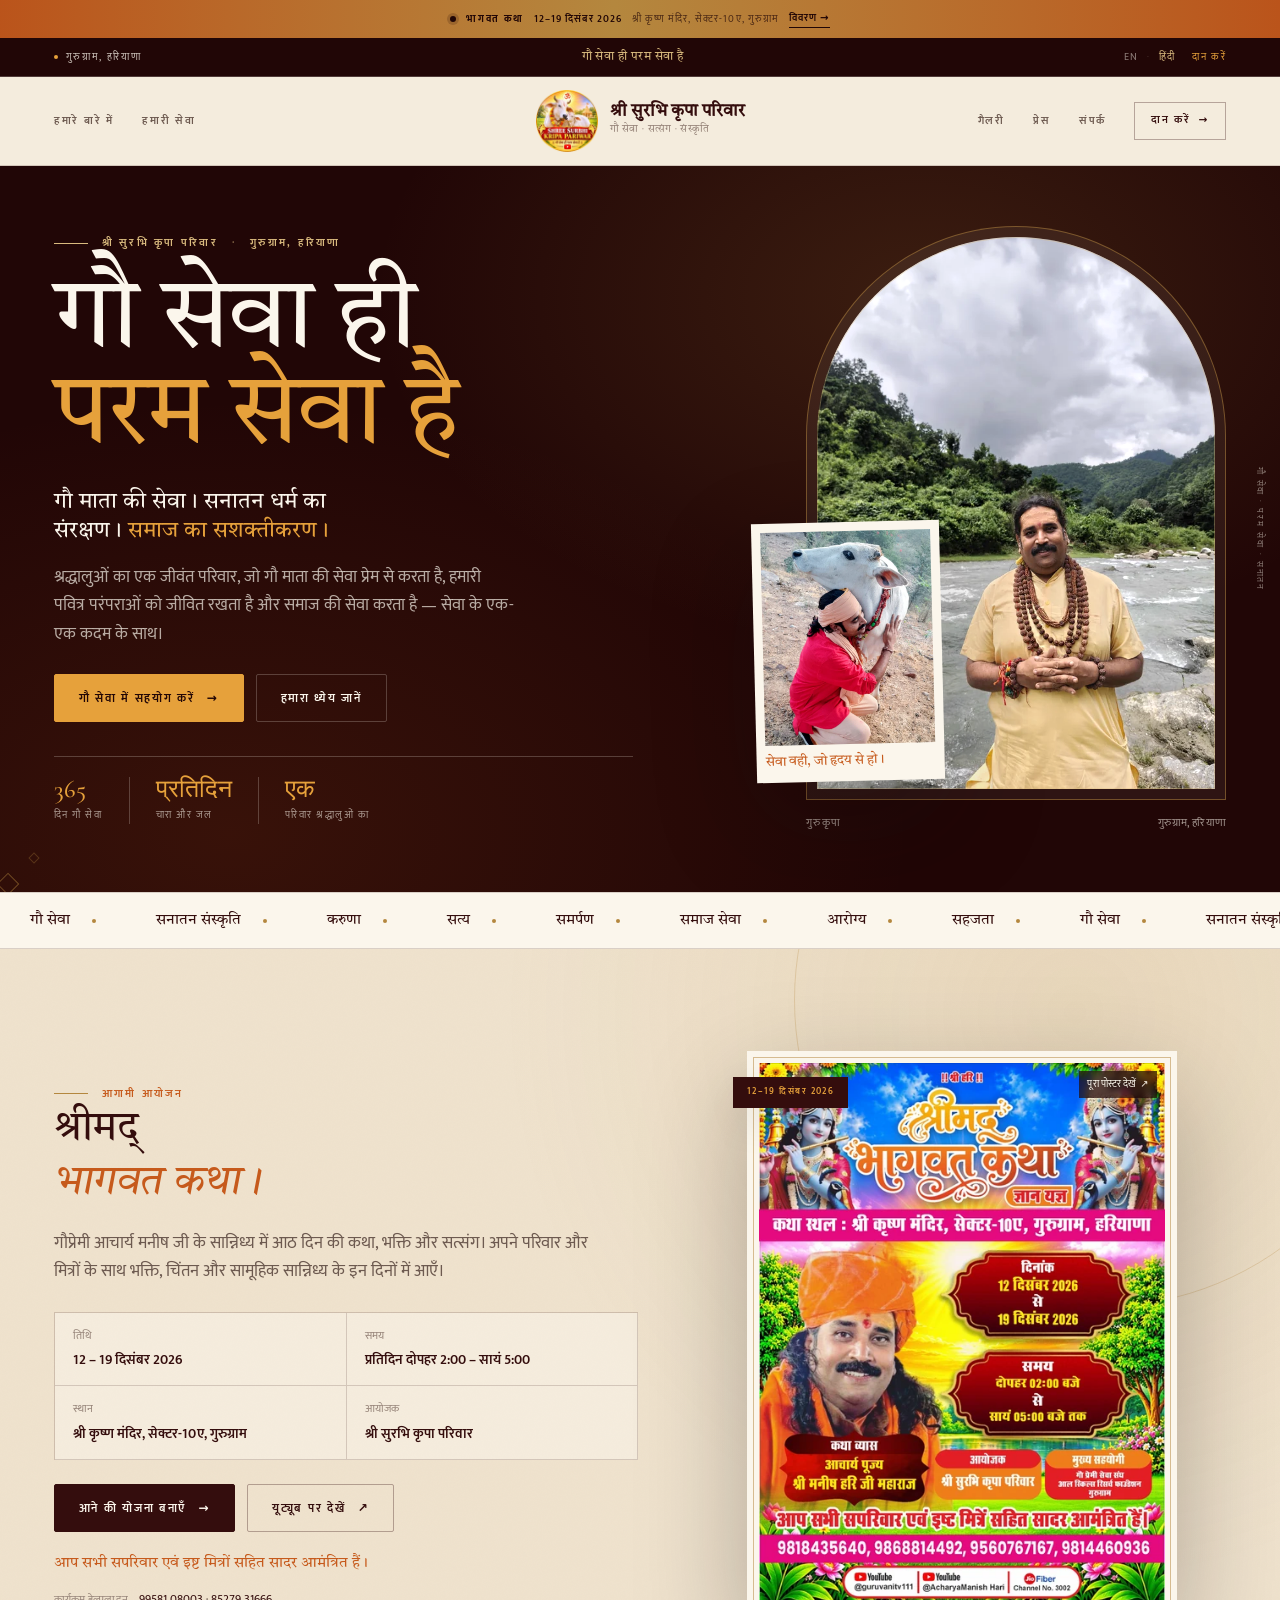
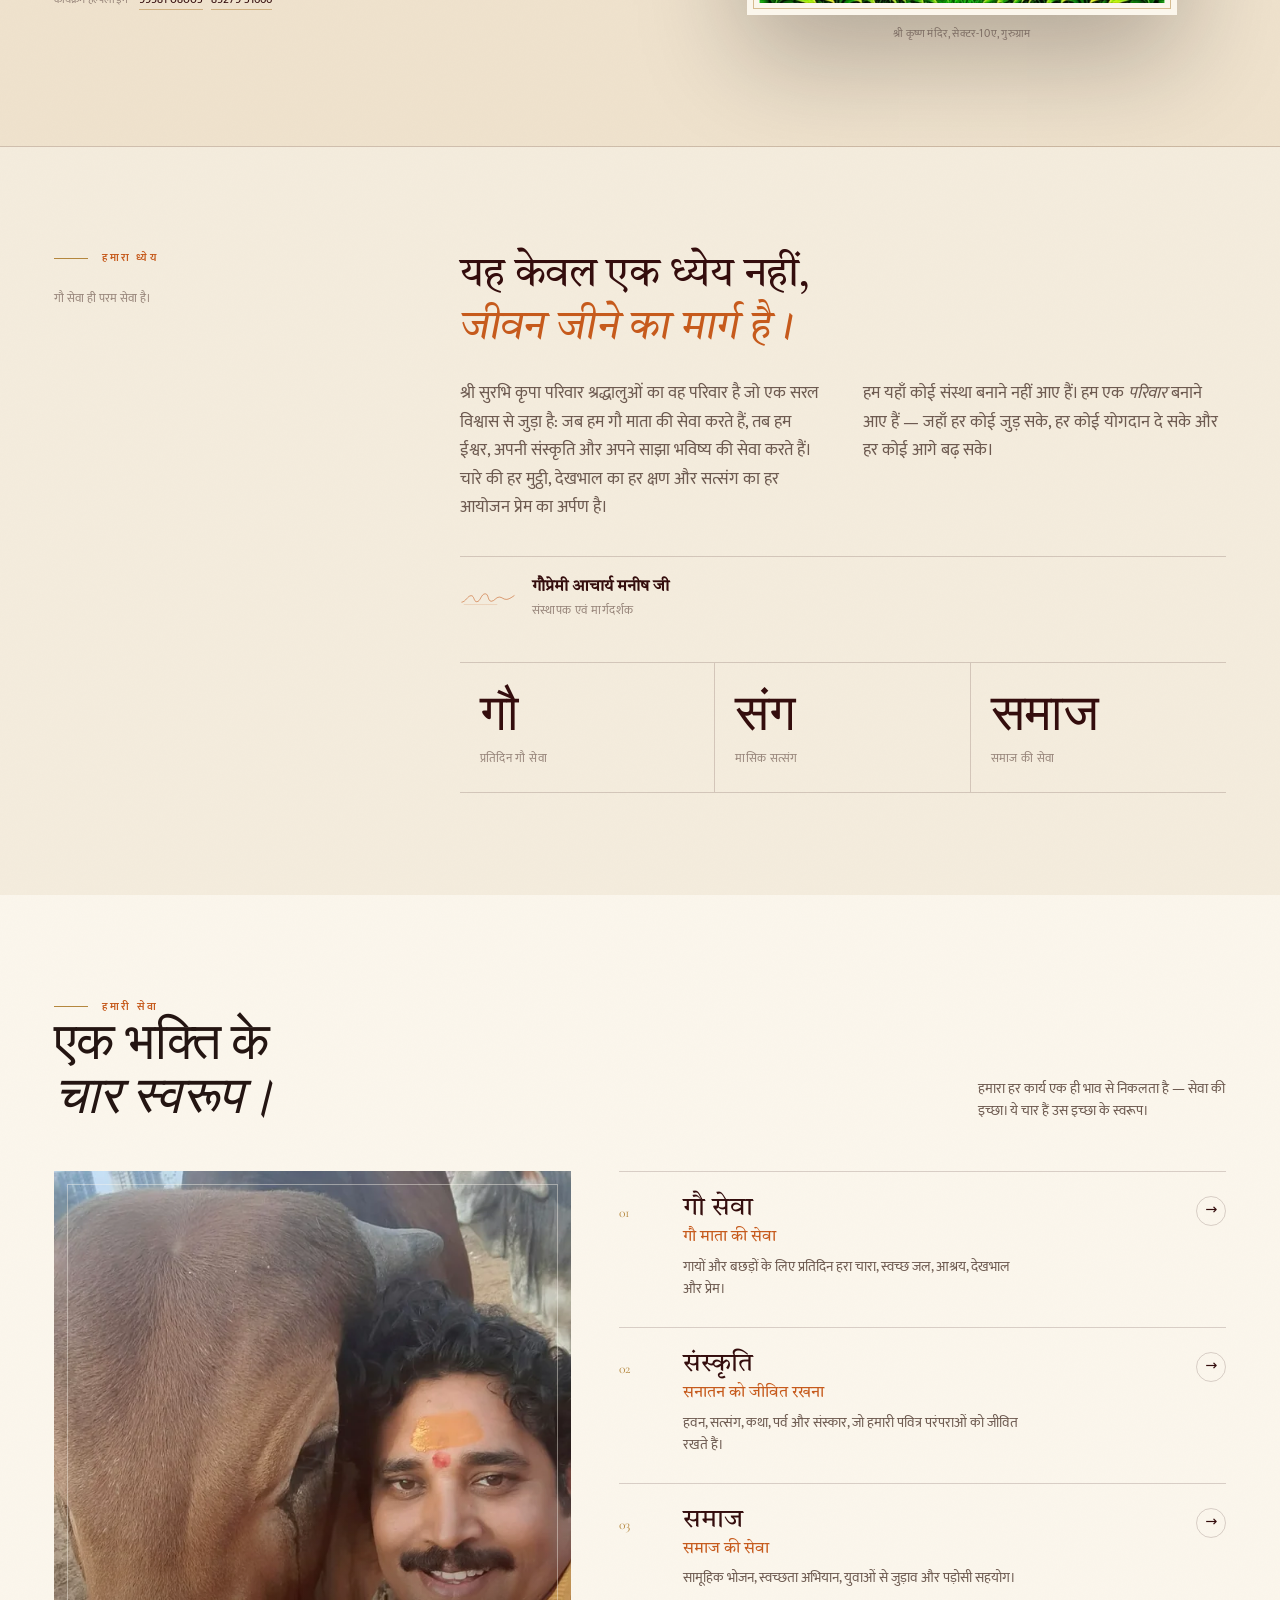
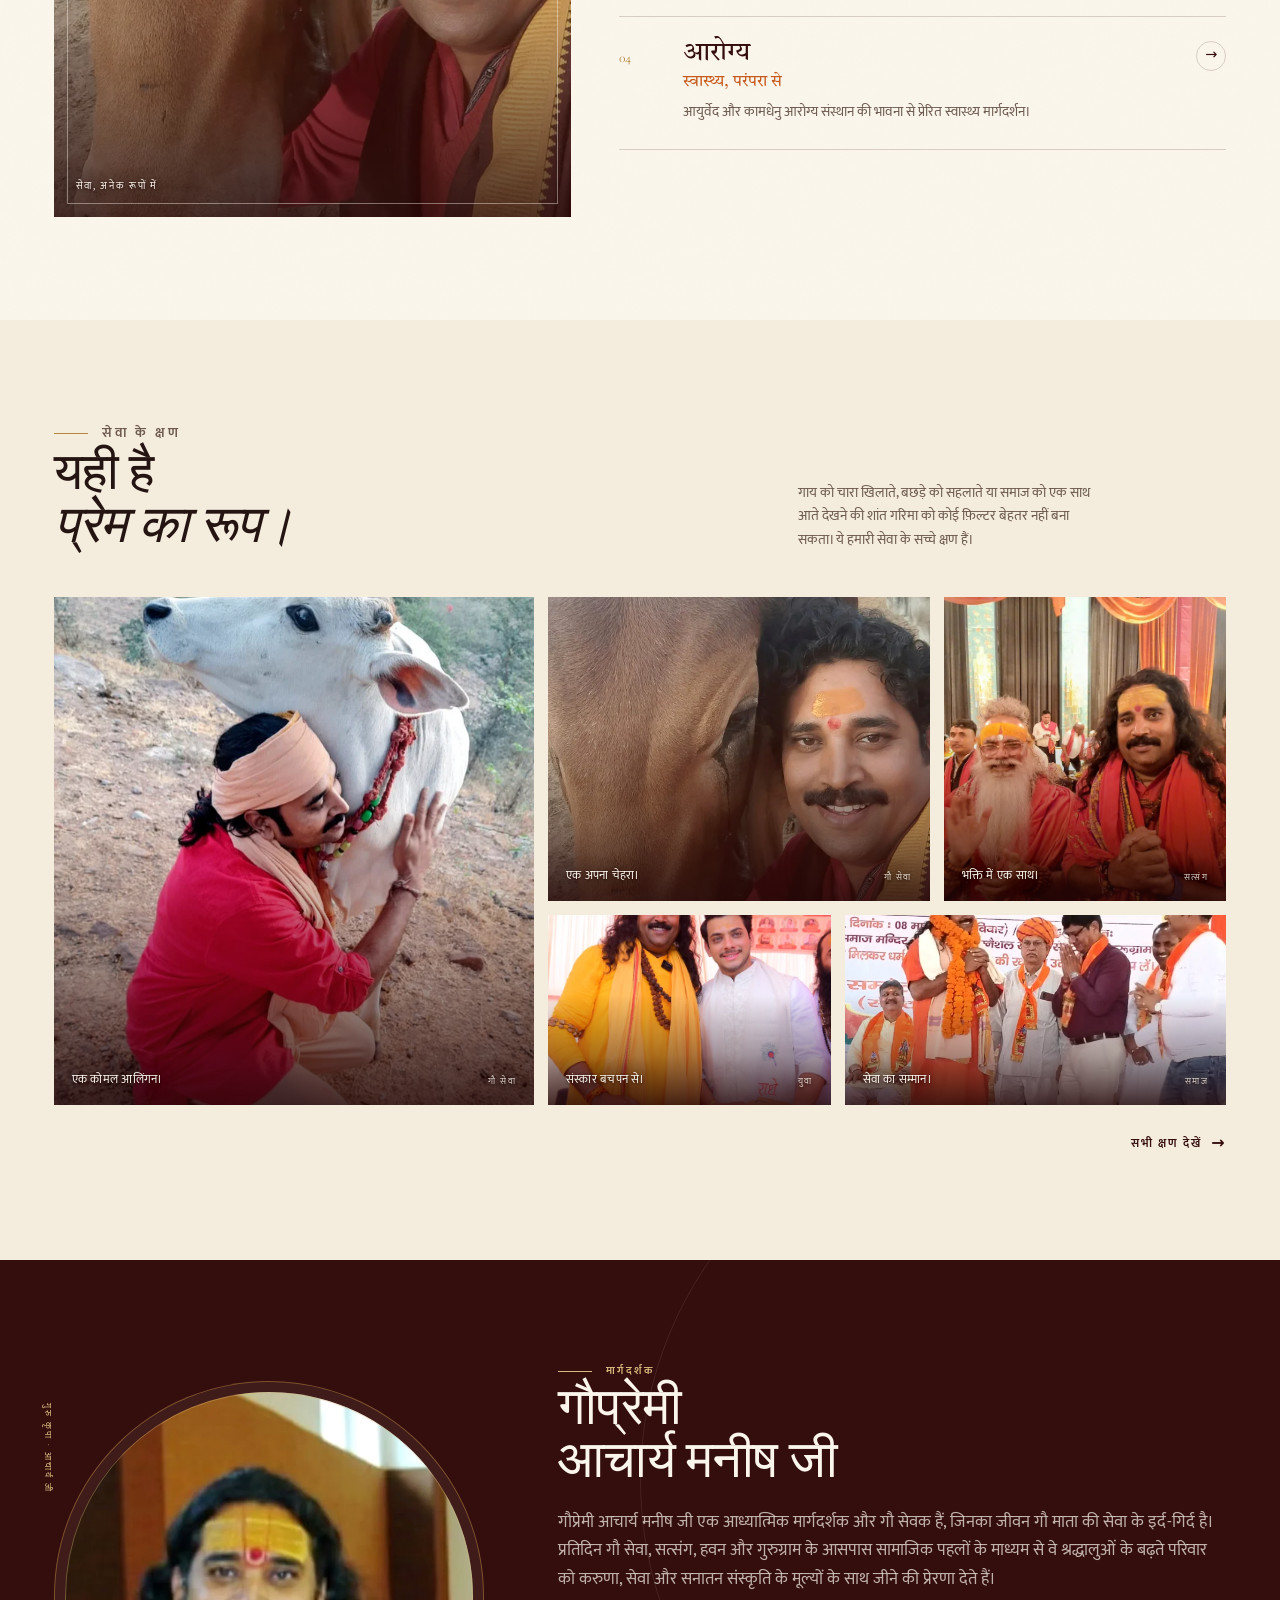
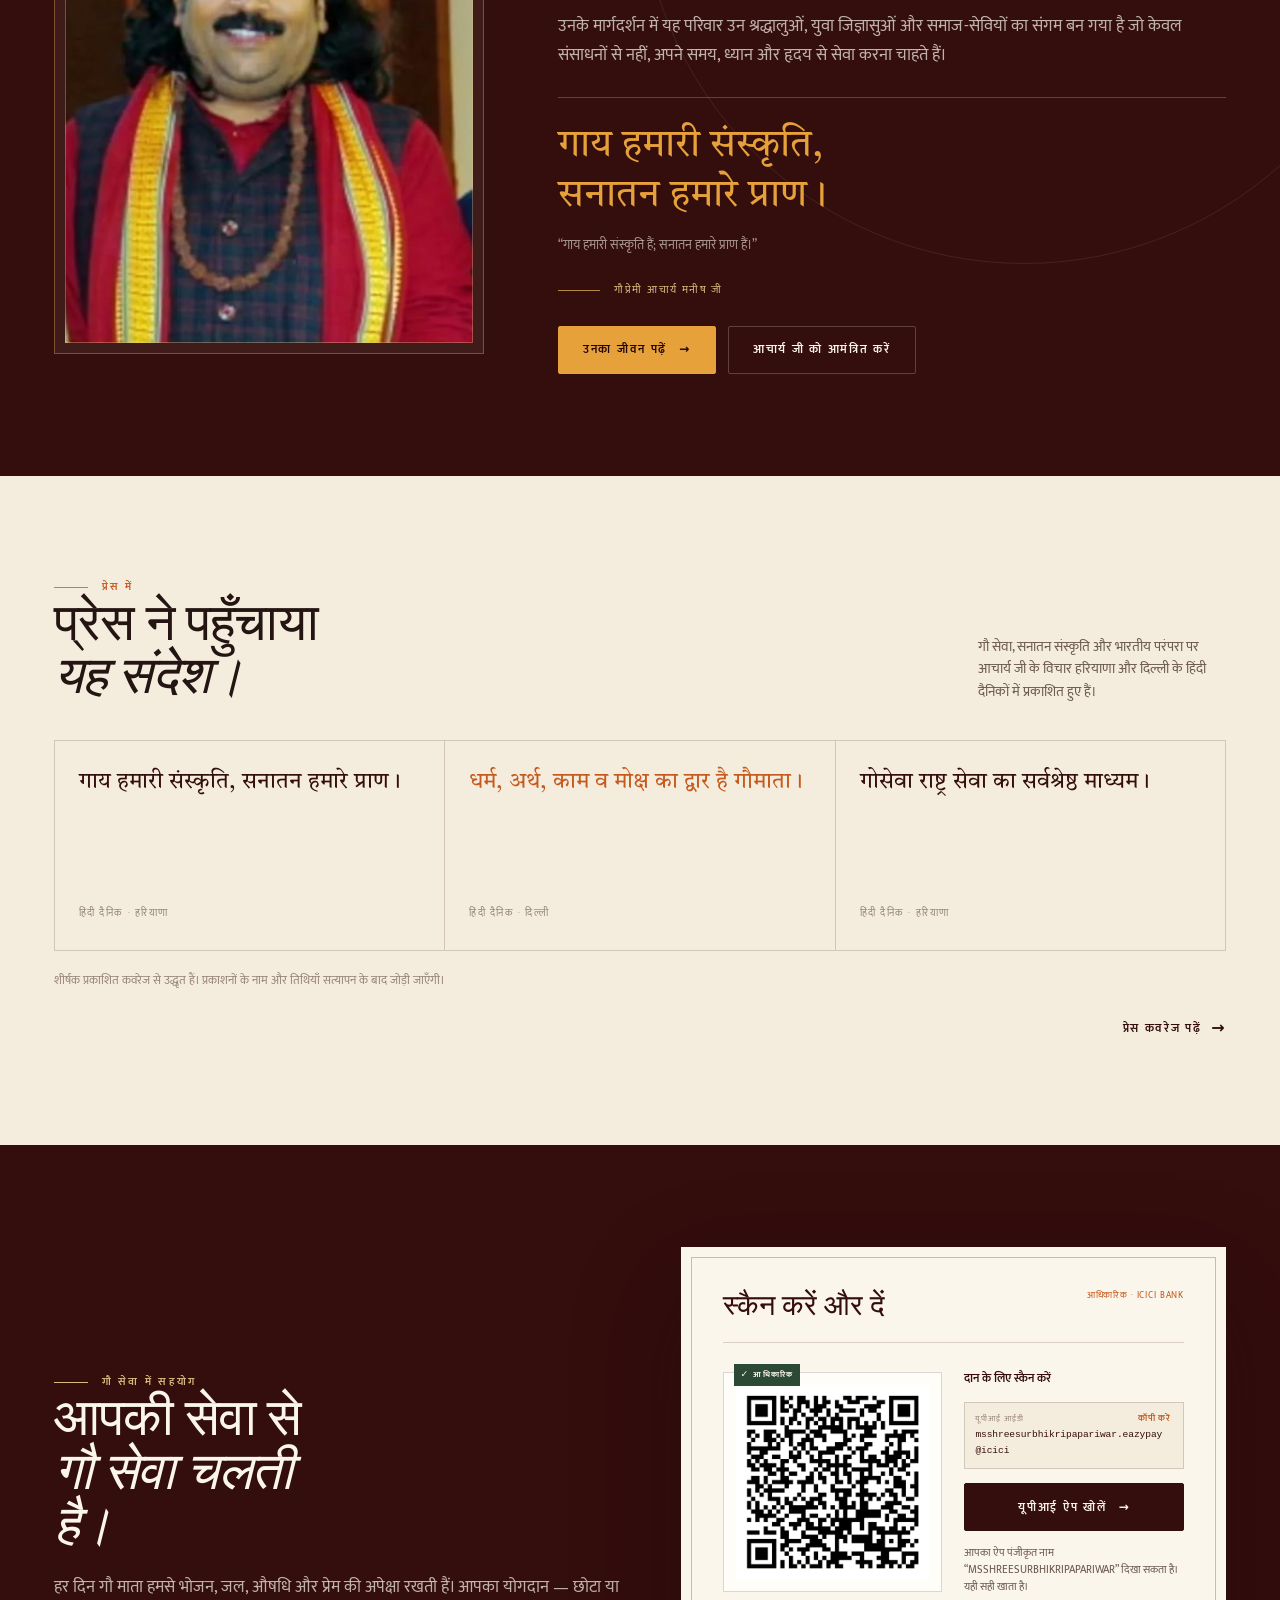
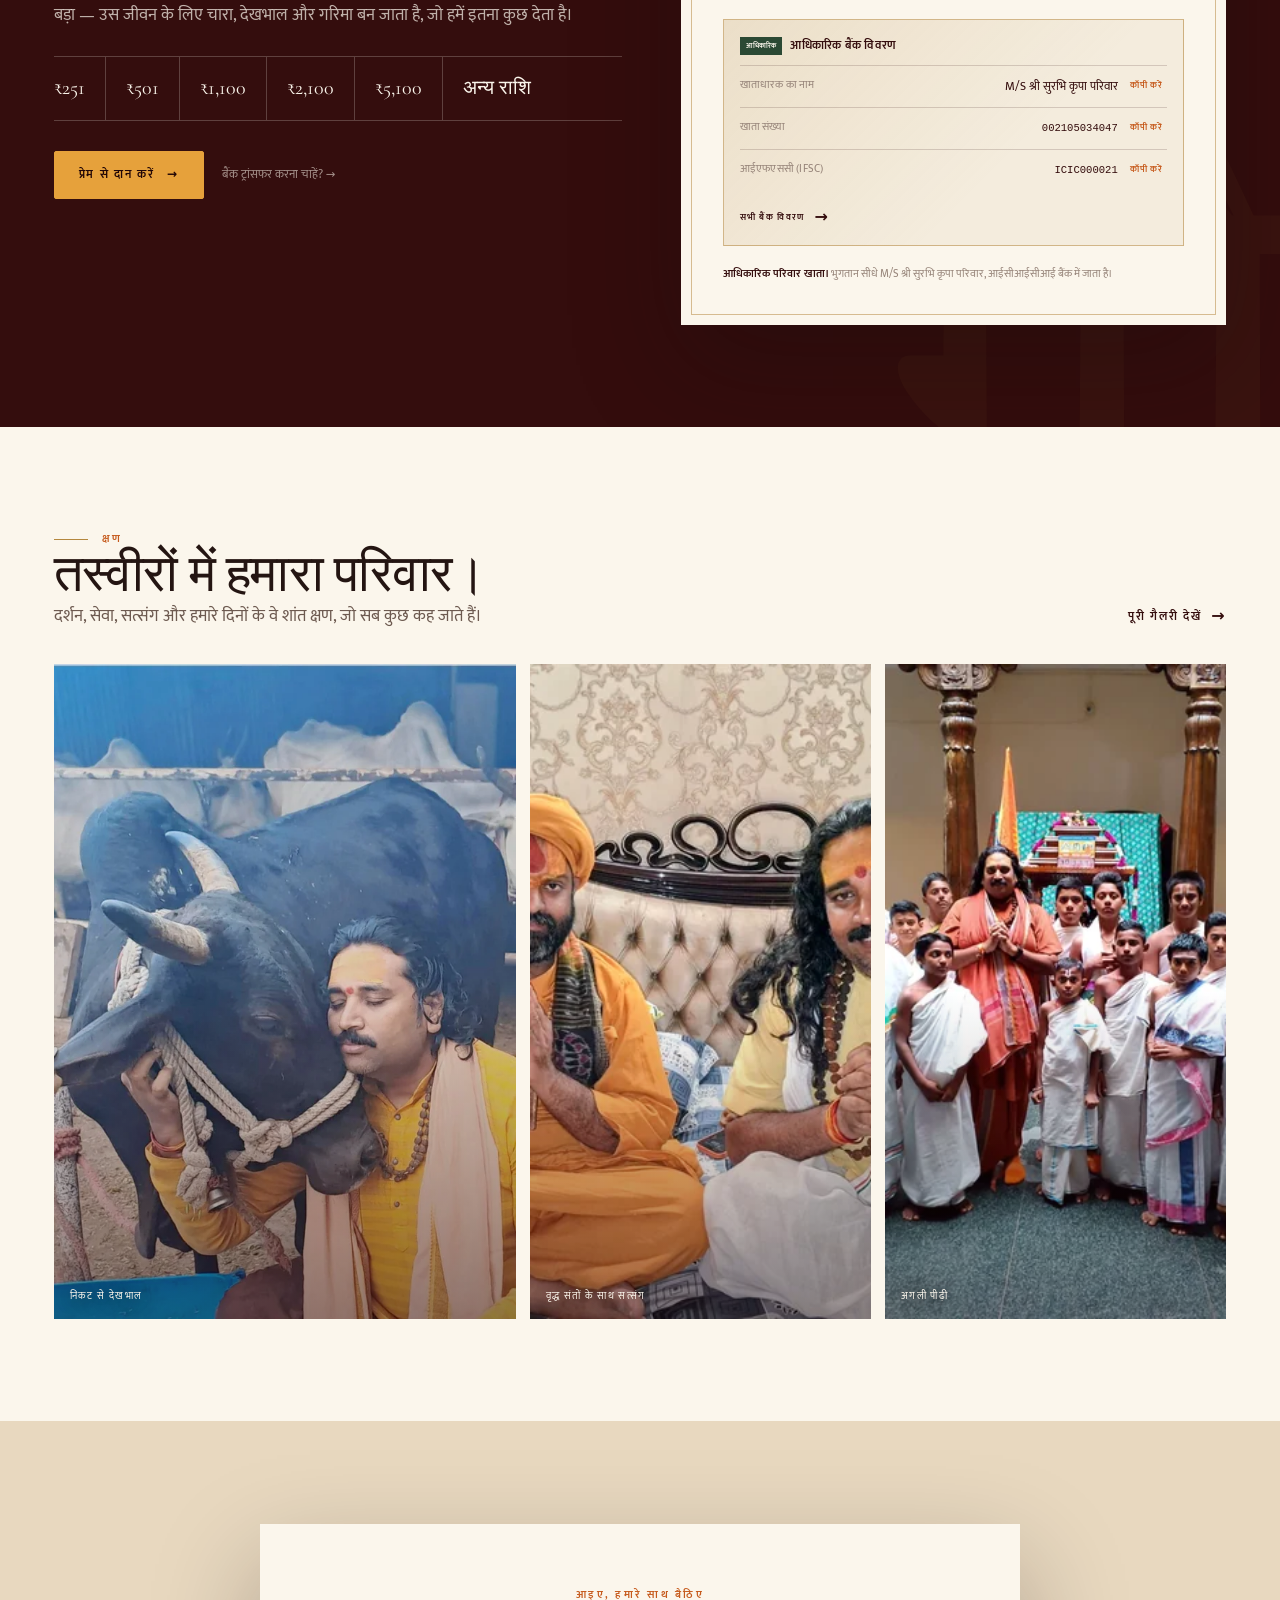
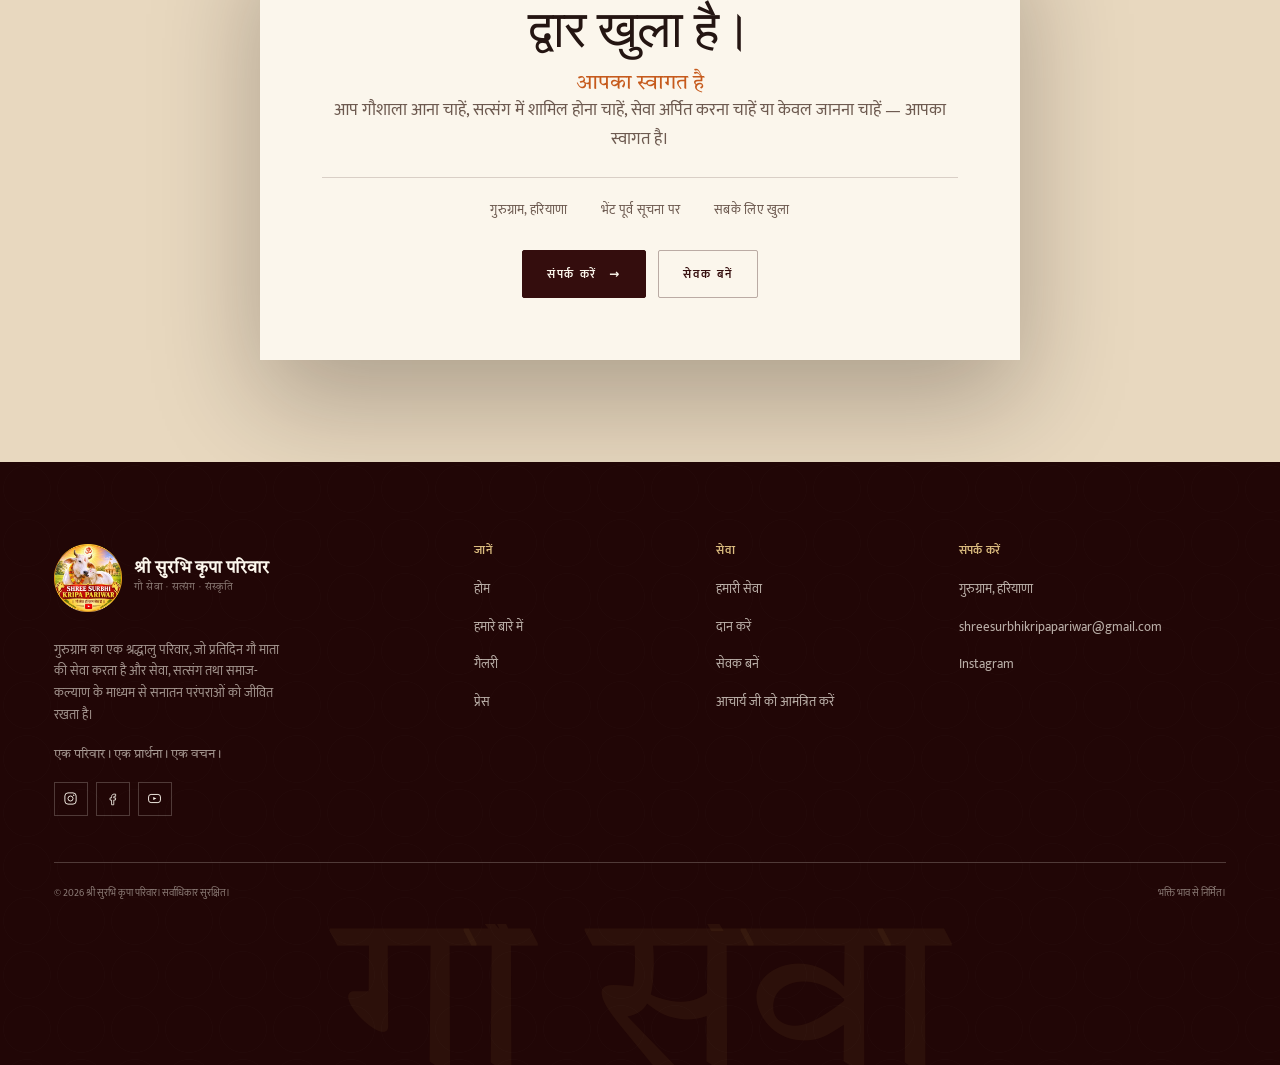
==== commit 619a391c: "Update website contact numbers Co-authored-by: Copilot <223556219+Copilot@users.noreply.github.com>" ====
--- a/hi/index.html
+++ b/hi/index.html
@@ -127,7 +127,7 @@
 <a class="btn btn--outline" href="https://youtube.com/@acharyamanishhari" target="_blank" rel="noopener noreferrer">यूट्यूब पर देखें <span aria-hidden="true">↗</span></a>
 </div>
 <p class="event__note">आप सभी सपरिवार एवं इष्ट मित्रों सहित सादर आमंत्रित हैं।</p>
-<p class="event__contact"><span>कार्यक्रम हेल्पलाइन</span> <a href="tel:+919818435640">98184 35640</a> · <a href="tel:+919868814492">98688 14492</a> · <a href="tel:+919560767167">95607 67167</a> · <a href="tel:+919814460936">98144 60936</a></p>
+<p class="event__contact"><span>कार्यक्रम हेल्पलाइन</span> <a href="tel:+919958108003">99581 08003</a> · <a href="tel:+918527931666">85279 31666</a></p>
 </div>
 <figure class="event__poster reveal reveal--delay-1">
 <a class="event__poster-link" href="../assets/images/event-katha-1204.webp" target="_blank" rel="noopener noreferrer" aria-label="पूरा पोस्टर देखें">
--- a/assets/css/theme.css
+++ b/assets/css/theme.css
@@ -55,6 +55,11 @@
   --gold-wash: color-mix(in srgb, var(--color-gold) 13%, transparent);
   --saffron-wash: color-mix(in srgb, var(--color-saffron) 10%, transparent);
   --paper-fade: color-mix(in srgb, var(--color-paper) 72%, transparent);
+
+  /* ---- Scrollbar ------------------------------------------------------- */
+  --scrollbar-track: var(--color-paper-warm);
+  --scrollbar-thumb: color-mix(in srgb, var(--color-gold) 72%, var(--color-maroon));
+  --scrollbar-thumb-hover: var(--color-saffron);
 
   /* ---- Shadows --------------------------------------------------------- */
   --shadow-deep: 0 40px 100px color-mix(in srgb, var(--color-black) 28%, transparent);
--- a/assets/css/main.css
+++ b/assets/css/main.css
@@ -34,6 +34,21 @@
 h1, h2, h3, h4, p, figure, blockquote { margin: 0; }
 ul, ol { margin: 0; padding: 0; list-style: none; }
 ::selection { background: var(--color-marigold); color: var(--color-maroon-deep); }
+
+/* ---- Scrollbars --------------------------------------------------------- */
+html {
+  scrollbar-color: var(--scrollbar-thumb) var(--scrollbar-track);
+  scrollbar-width: thin;
+}
+::-webkit-scrollbar { width: 12px; height: 12px; }
+::-webkit-scrollbar-track { background: var(--scrollbar-track); }
+::-webkit-scrollbar-thumb {
+  background: var(--scrollbar-thumb);
+  border: 3px solid var(--scrollbar-track);
+  border-radius: var(--radius-pill);
+}
+::-webkit-scrollbar-thumb:hover { background: var(--scrollbar-thumb-hover); }
+::-webkit-scrollbar-corner { background: var(--scrollbar-track); }
 
 :focus-visible {
   outline: 2px solid var(--color-marigold);
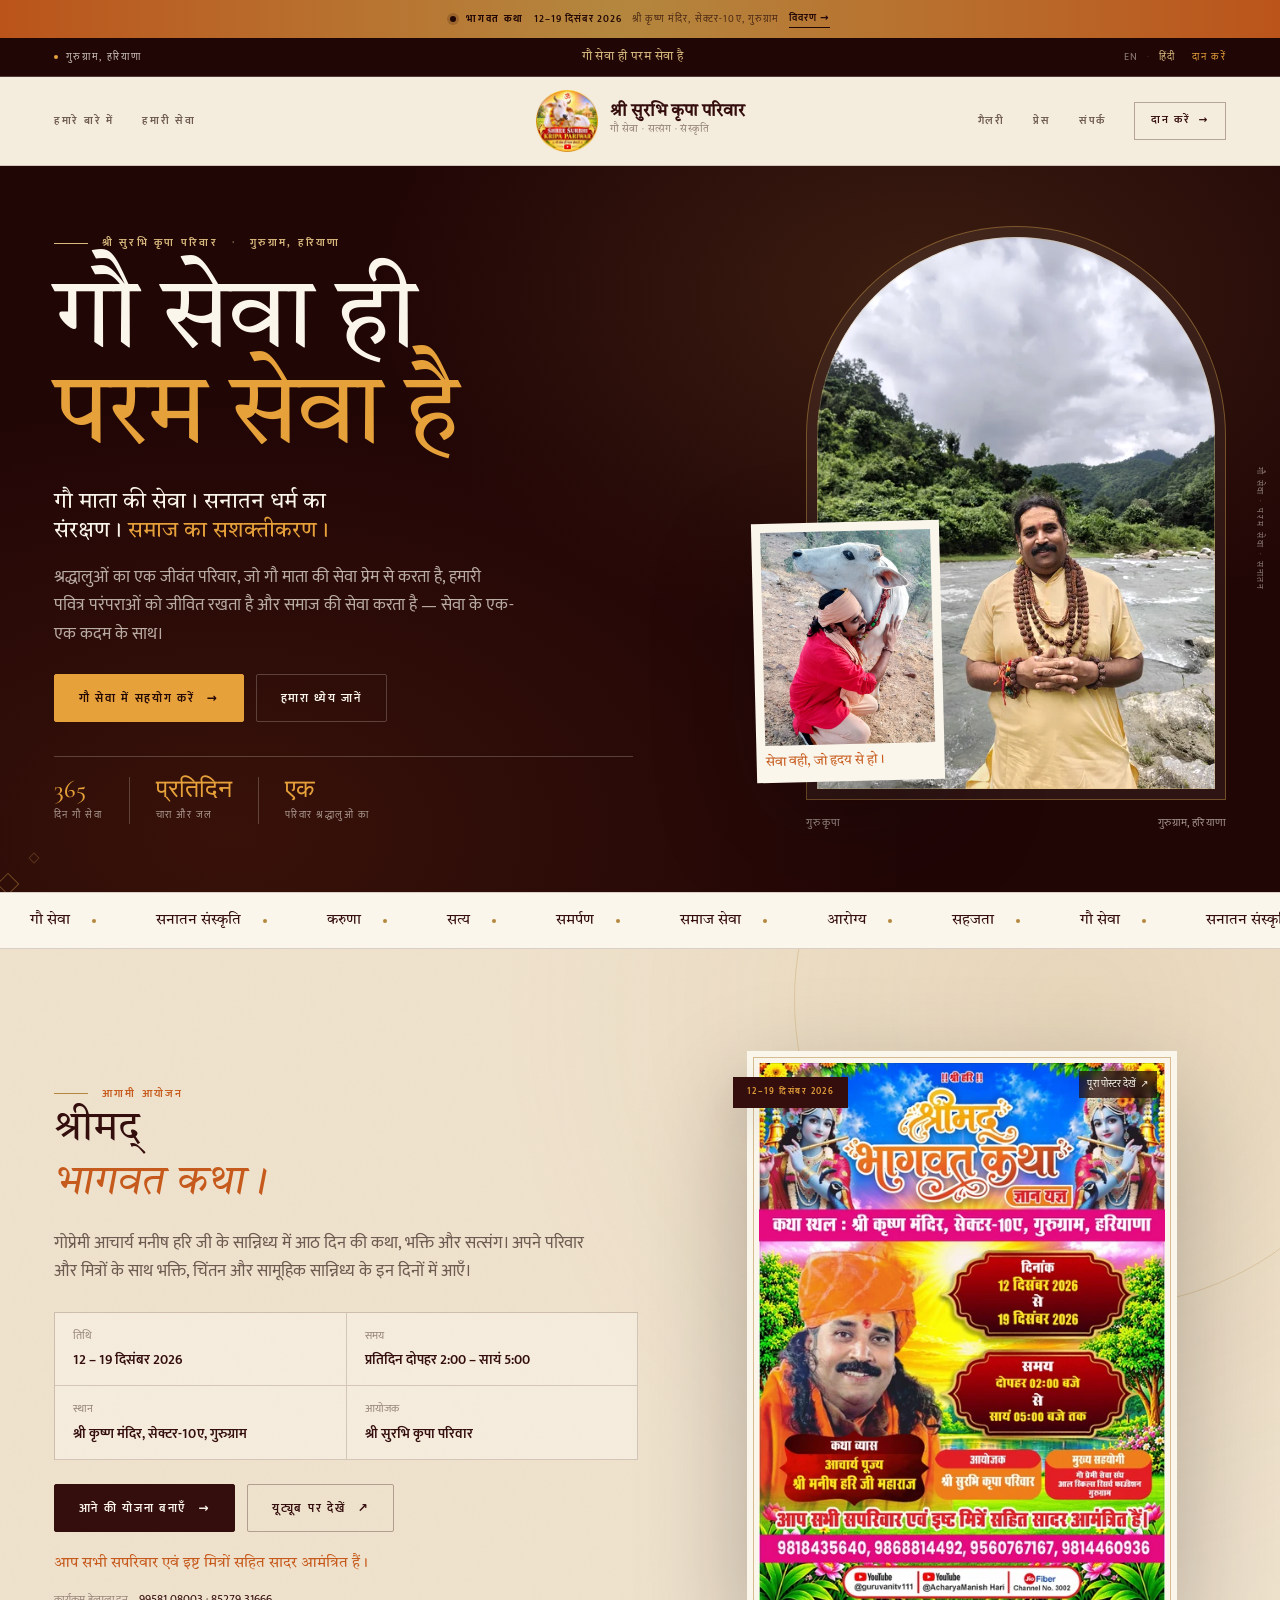
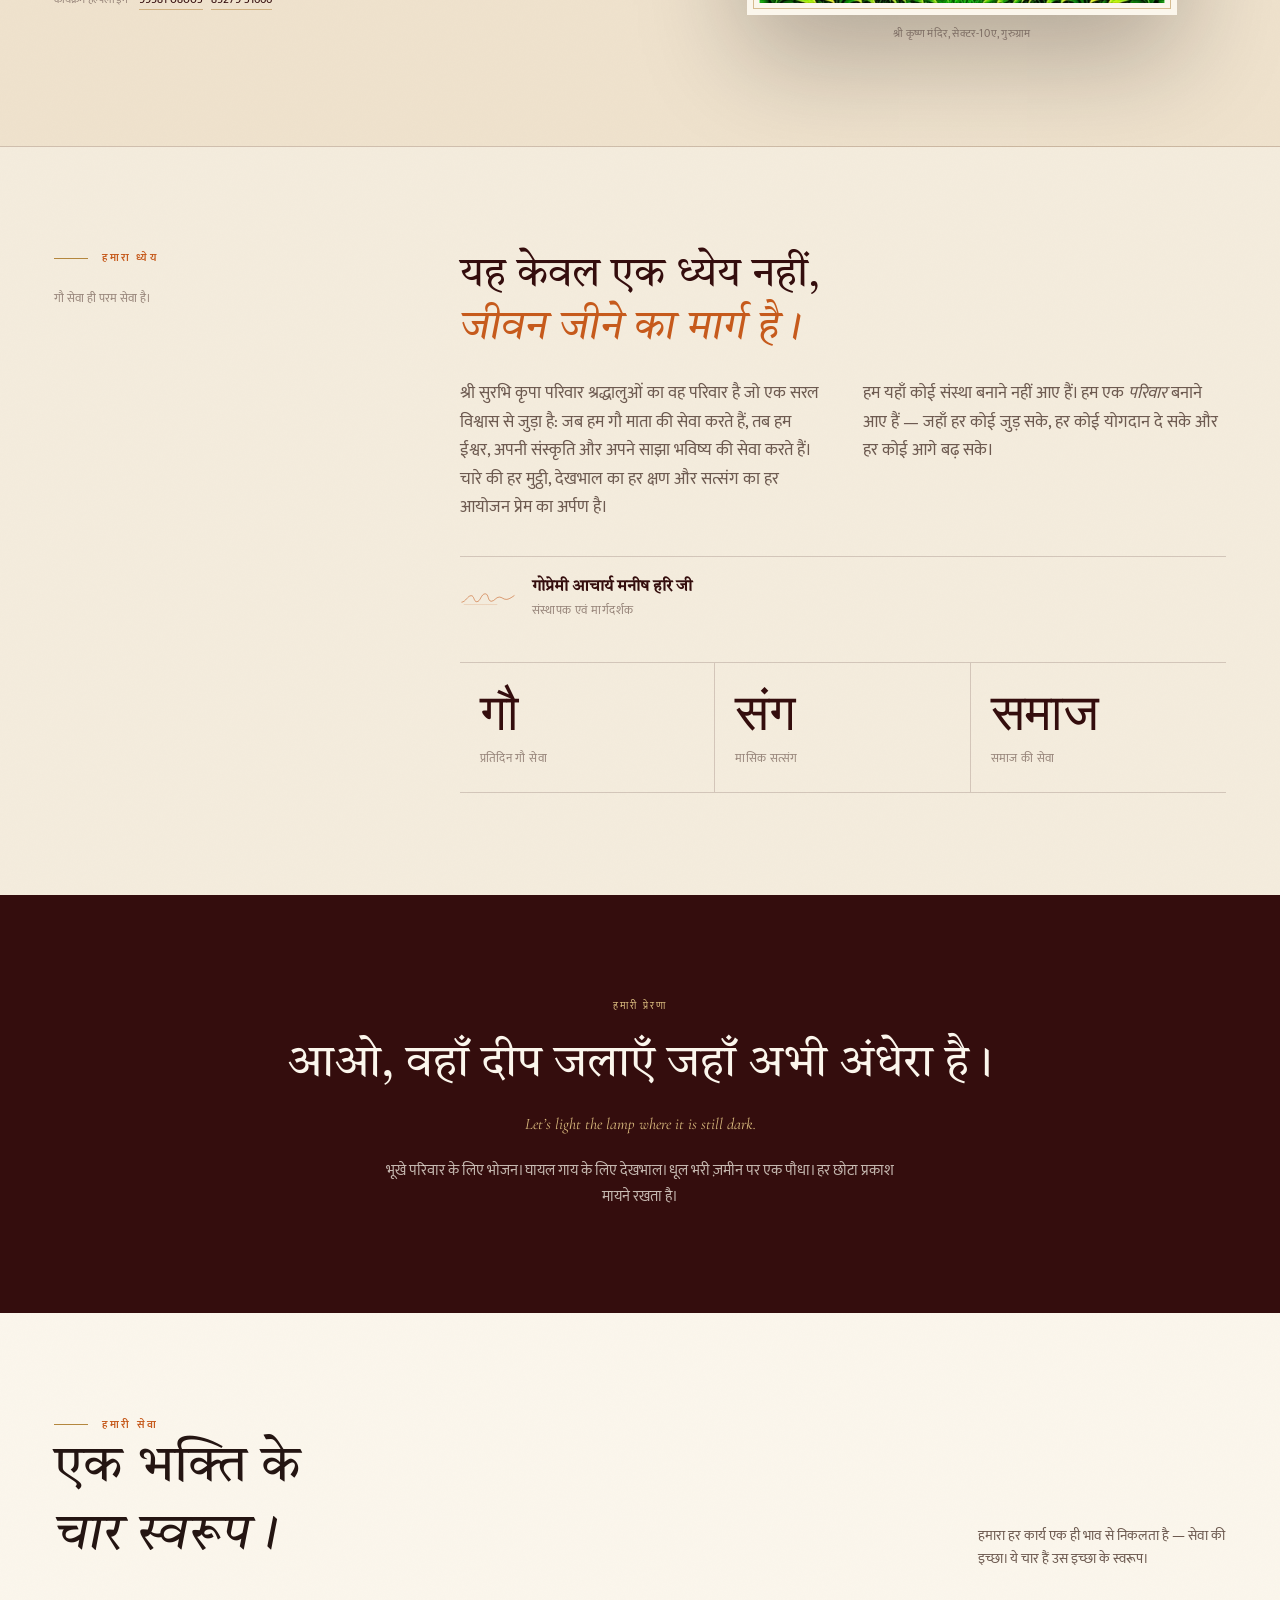
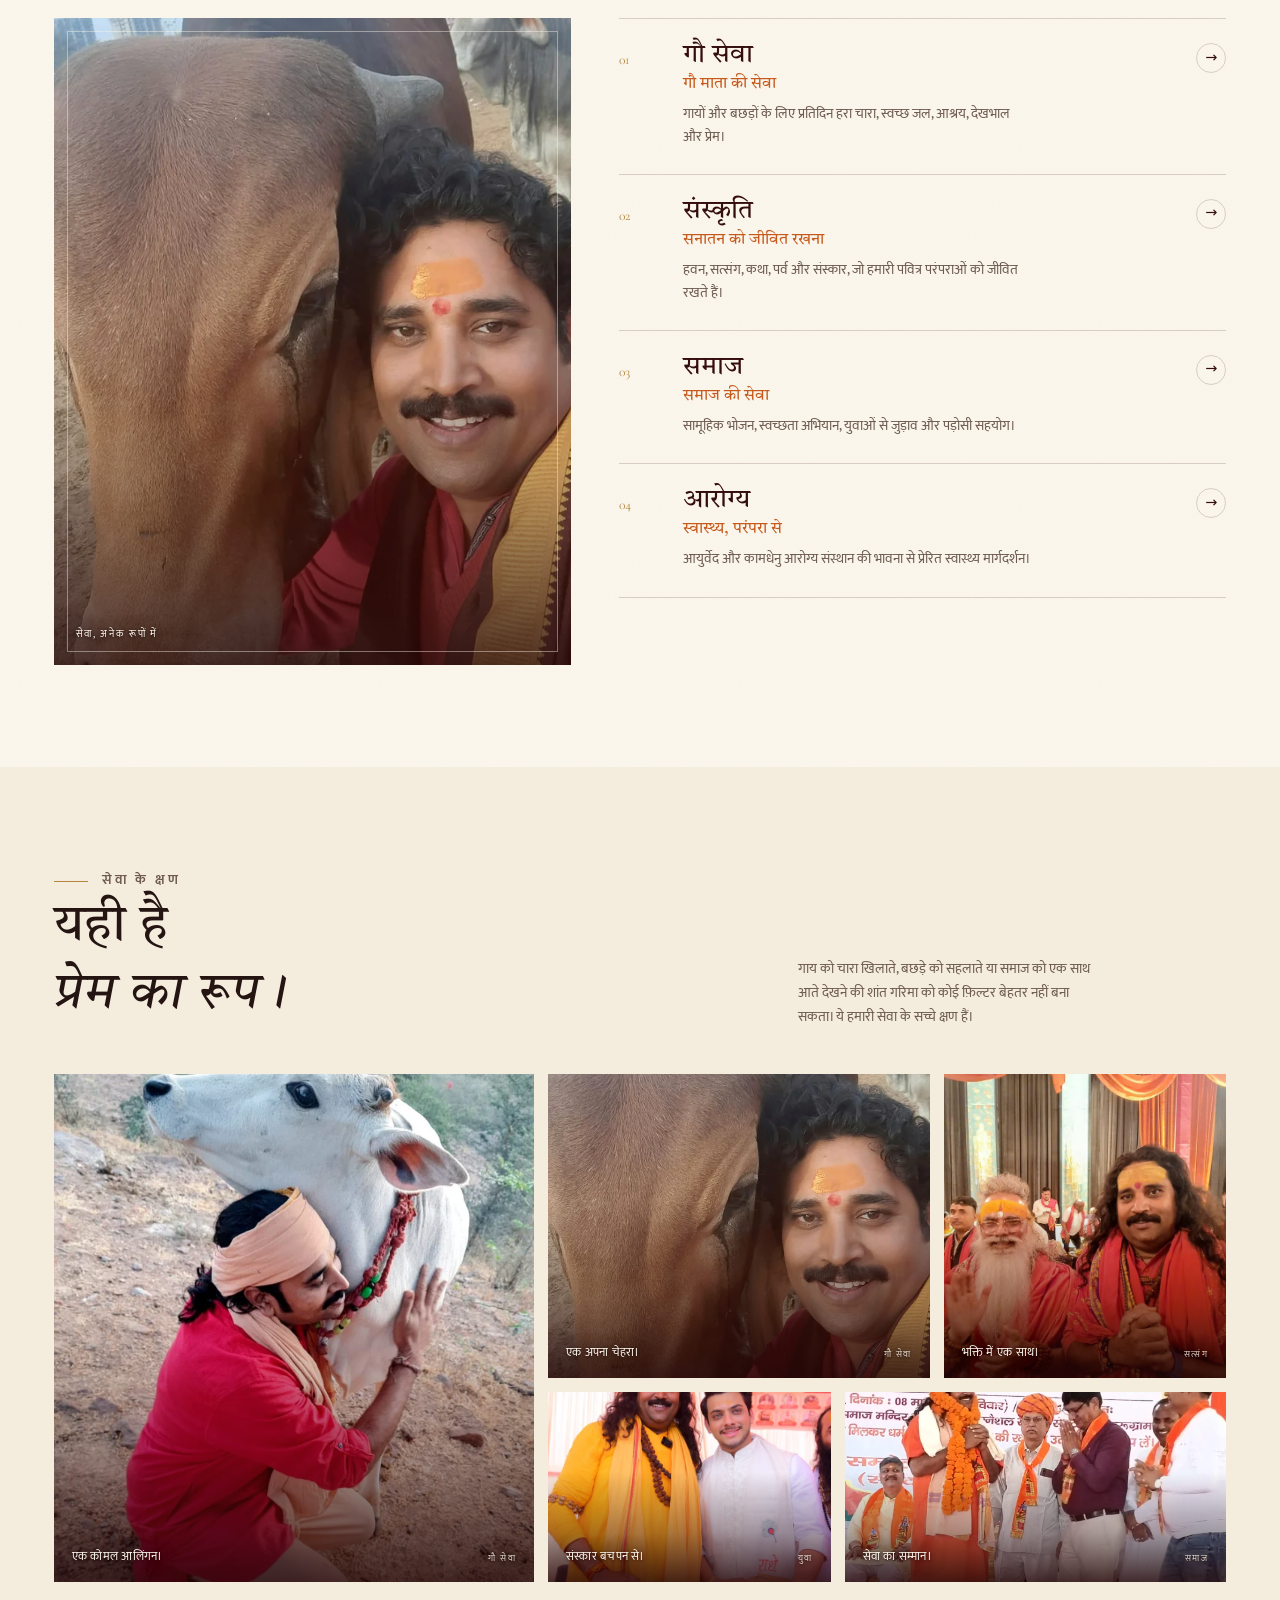
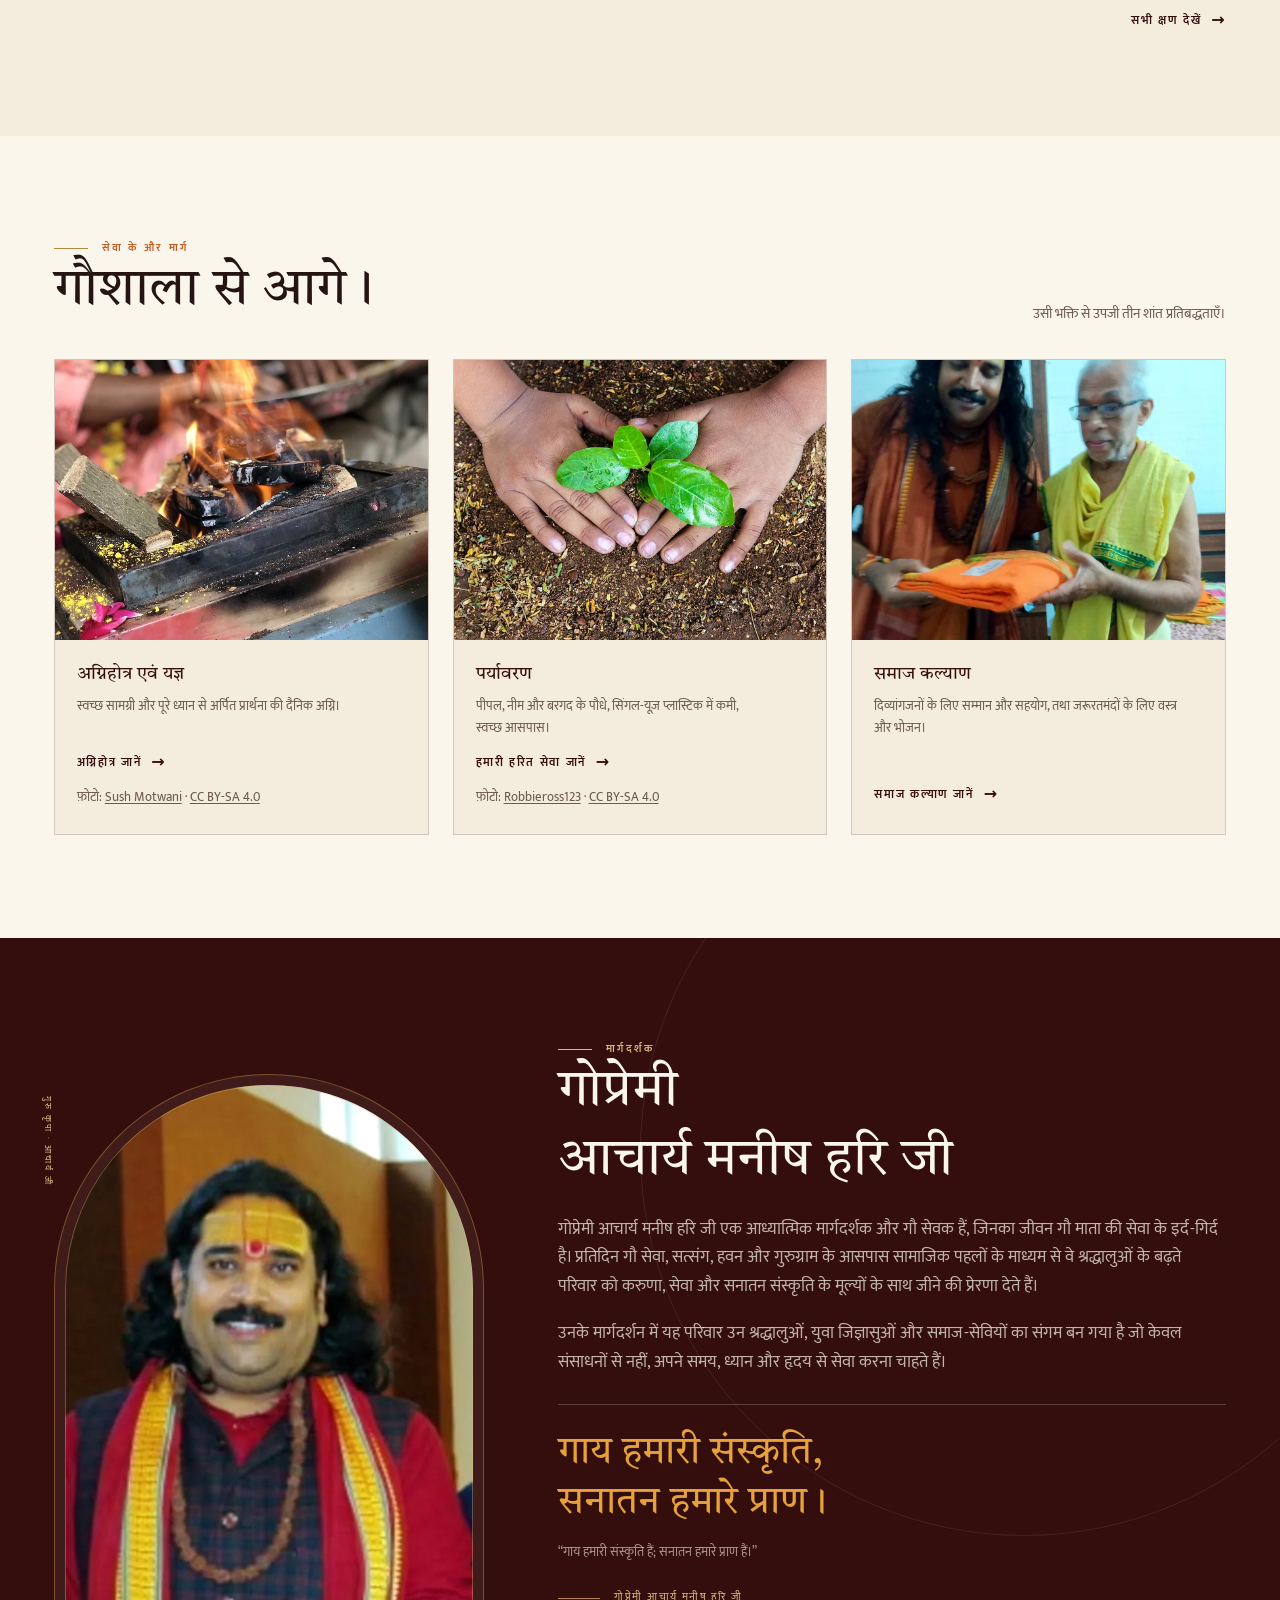
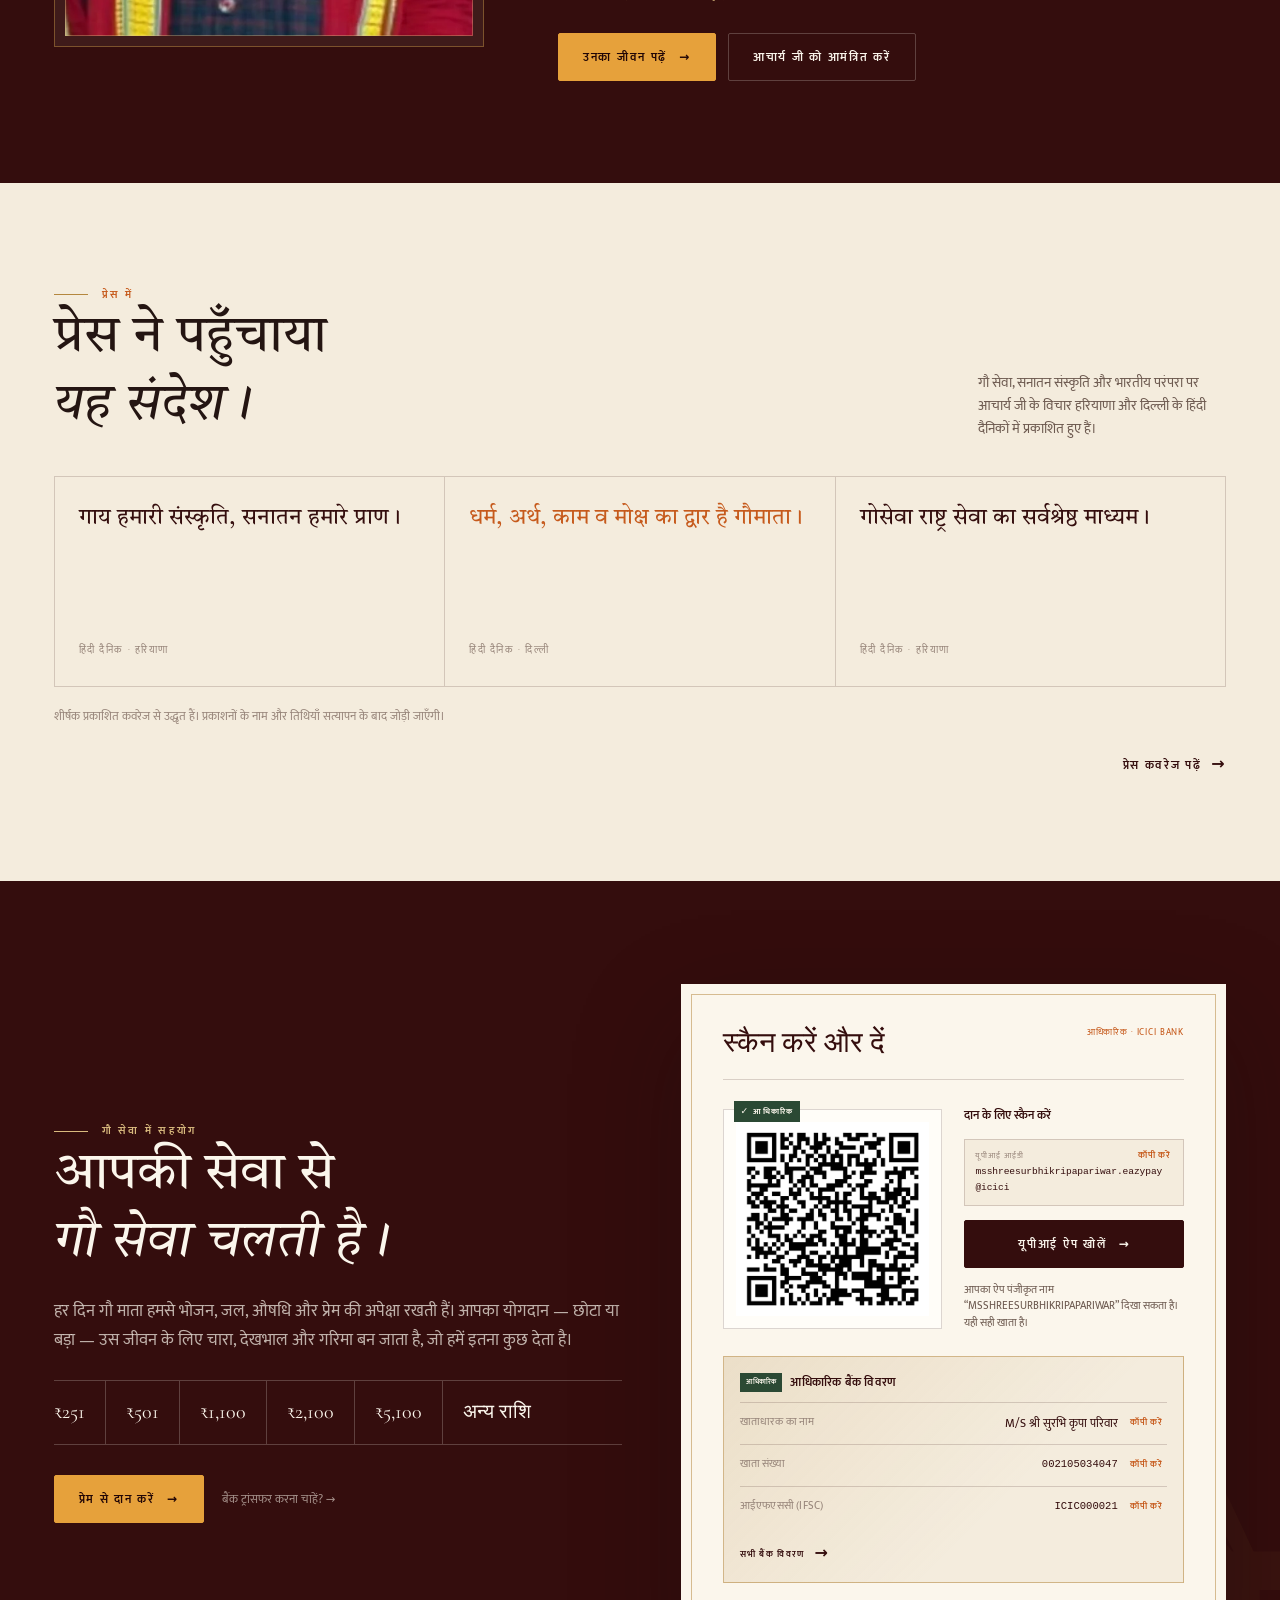
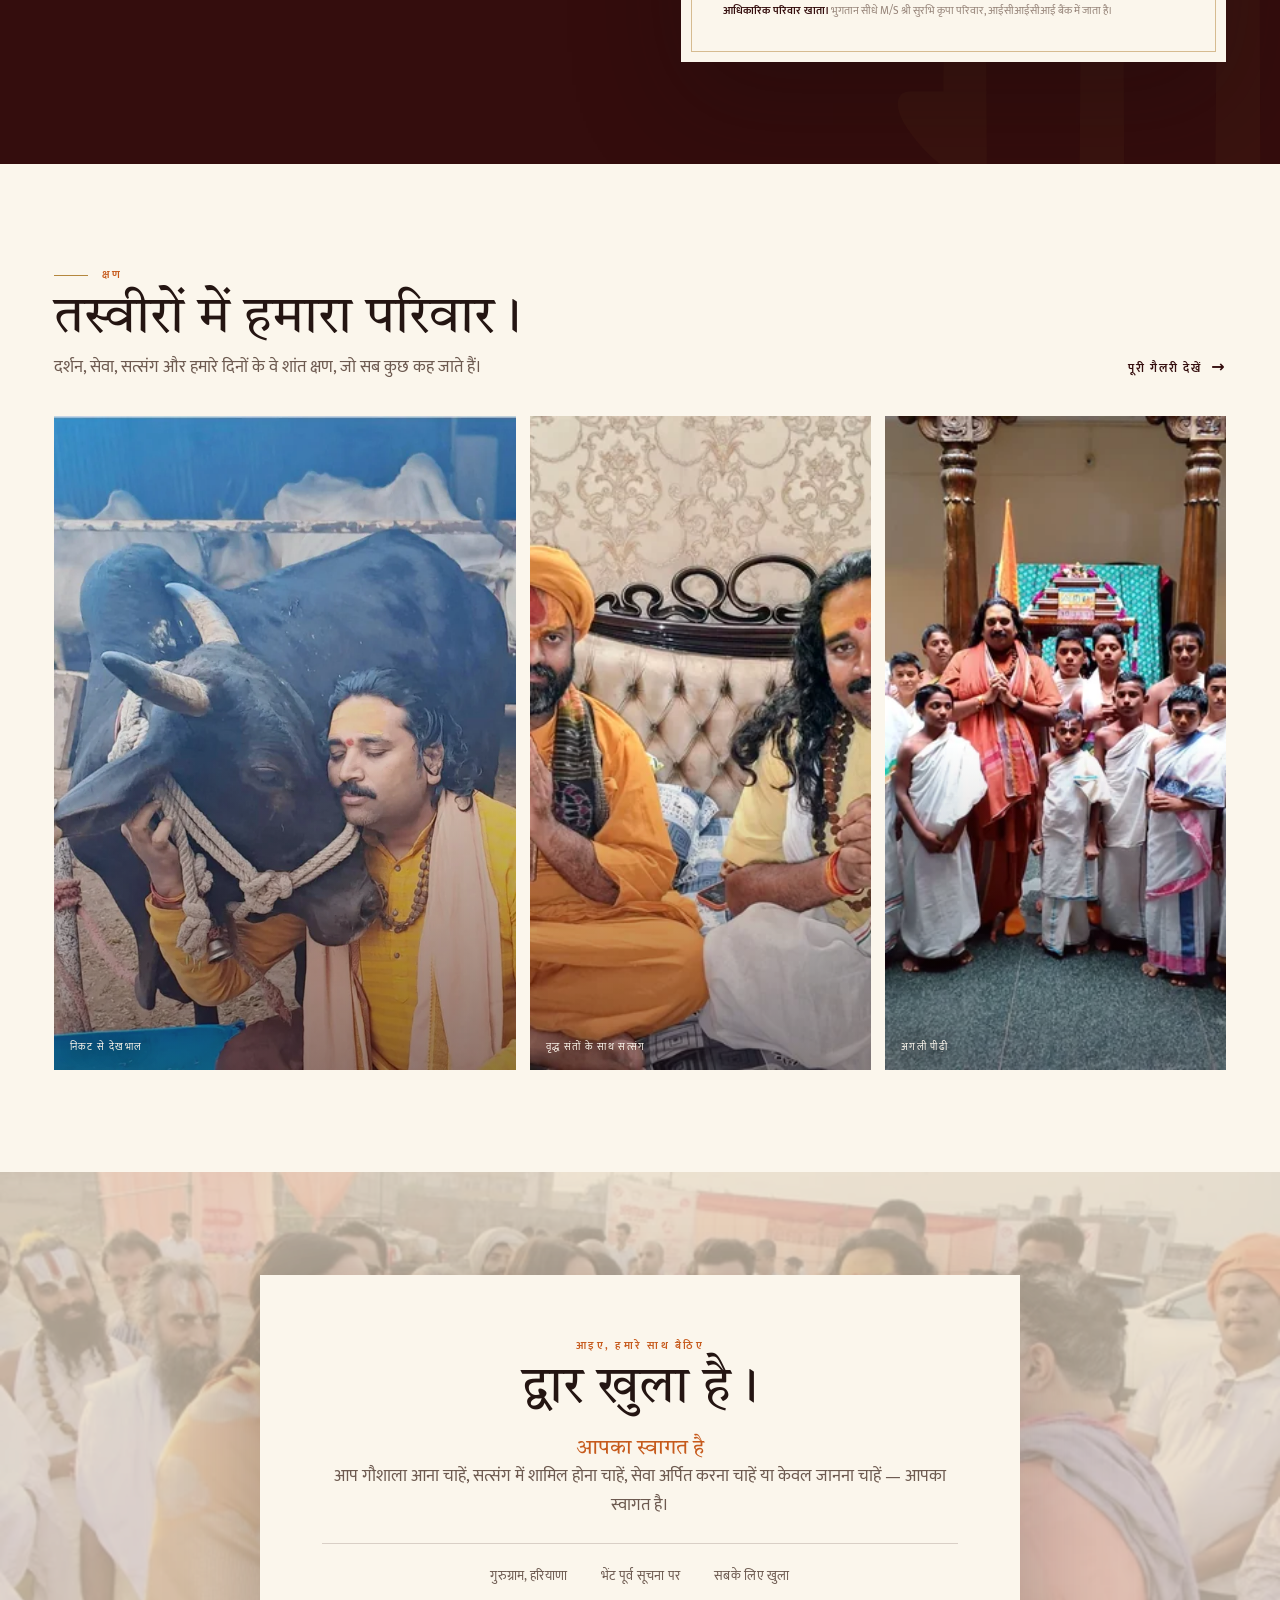
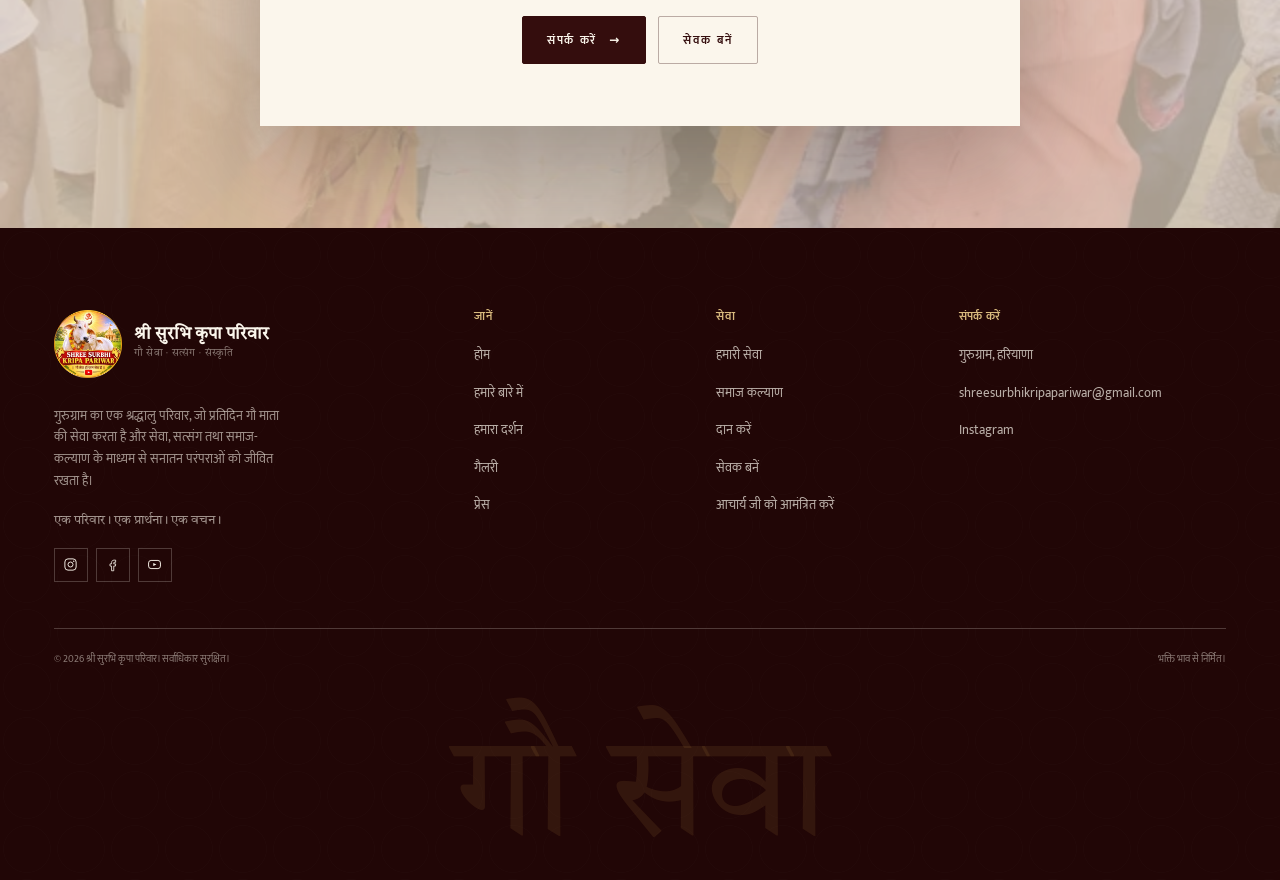
==== commit 9c9ad5c9: "Add seva content, premium menu, footer watermark fix, email contact forms" ====
--- a/hi/index.html
+++ b/hi/index.html
@@ -4,13 +4,13 @@
 <meta charset="utf-8">
 <meta name="viewport" content="width=device-width, initial-scale=1">
 <title>श्री सुरभि कृपा परिवार | गुरुग्राम में गौ सेवा</title>
-<meta name="description" content="गुरुग्राम में प्रतिदिन गौ सेवा, सत्संग और समाज-सेवा से जुड़ें। गौप्रेमी आचार्य मनीष जी से प्रेरित श्री सुरभि कृपा परिवार। आज ही दान करें या सेवक बनें।">
+<meta name="description" content="गुरुग्राम में प्रतिदिन गौ सेवा, सत्संग और समाज-सेवा से जुड़ें। गोप्रेमी आचार्य मनीष हरि जी से प्रेरित श्री सुरभि कृपा परिवार। आज ही दान करें या सेवक बनें।">
 <meta name="robots" content="index,follow">
 <meta name="theme-color" content="#210606">
 <meta property="og:type" content="website">
 <meta property="og:site_name" content="श्री सुरभि कृपा परिवार">
 <meta property="og:title" content="श्री सुरभि कृपा परिवार | गुरुग्राम में गौ सेवा">
-<meta property="og:description" content="गुरुग्राम में प्रतिदिन गौ सेवा, सत्संग और समाज-सेवा से जुड़ें। गौप्रेमी आचार्य मनीष जी से प्रेरित श्री सुरभि कृपा परिवार। आज ही दान करें या सेवक बनें।">
+<meta property="og:description" content="गुरुग्राम में प्रतिदिन गौ सेवा, सत्संग और समाज-सेवा से जुड़ें। गोप्रेमी आचार्य मनीष हरि जी से प्रेरित श्री सुरभि कृपा परिवार। आज ही दान करें या सेवक बनें।">
 <meta property="og:locale" content="hi_IN">
 <meta name="twitter:card" content="summary_large_image">
 <link rel="icon" href="../assets/brand/favicon.ico" sizes="any">
@@ -22,7 +22,7 @@
 <link href="https://fonts.googleapis.com/css2?family=Cormorant+Garamond:ital,wght@0,400;0,500;0,600;1,400;1,500&family=Mukta:wght@300;400;500;600;700&family=Tiro+Devanagari+Hindi&display=swap" rel="stylesheet">
 <link rel="stylesheet" href="../assets/css/theme.css">
 <link rel="stylesheet" href="../assets/css/main.css">
-<script type="application/ld+json">{"@context": "https://schema.org", "@type": "Organization", "name": "श्री सुरभि कृपा परिवार", "description": "गुरुग्राम का एक श्रद्धालु परिवार, जो प्रतिदिन गौ माता की सेवा करता है और सेवा, सत्संग तथा समाज-कल्याण के माध्यम से सनातन परंपराओं को जीवित रखता है।", "email": "shreesurbhikripapariwar@gmail.com", "address": {"@type": "PostalAddress", "addressLocality": "Gurugram", "addressRegion": "Haryana", "addressCountry": "IN"}, "sameAs": ["https://www.instagram.com/shreesurbhikripapariwar/", "https://www.facebook.com/search/top?q=Shree%20Surbhi%20Kripa%20Pariwar", "https://youtube.com/@acharyamanishhari"]}</script>
+<script type="application/ld+json">{"@context": "https://schema.org", "@type": "Organization", "name": "श्री सुरभि कृपा परिवार", "description": "गुरुग्राम का एक श्रद्धालु परिवार, जो प्रतिदिन गौ माता की सेवा करता है और सेवा, सत्संग तथा समाज-कल्याण के माध्यम से सनातन परंपराओं को जीवित रखता है।", "email": "shreesurbhikripapariwar@gmail.com", "founder": {"@type": "Person", "name": "गोप्रेमी आचार्य मनीष हरि जी"}, "address": {"@type": "PostalAddress", "addressLocality": "Gurugram", "addressRegion": "Haryana", "addressCountry": "IN"}, "sameAs": ["https://www.instagram.com/shreesurbhikripapariwar/", "https://www.facebook.com/search/top?q=Shree%20Surbhi%20Kripa%20Pariwar", "https://youtube.com/@acharyamanishhari"]}</script>
 </head>
 <body>
 <a class="skip-link" href="#main">Skip to content</a>
@@ -67,7 +67,13 @@
 <a class="nav__cta" href="donate.html">दान करें <span aria-hidden="true">→</span></a>
 </nav>
 <button class="menu-toggle" type="button" data-menu-open aria-controls="site-menu" aria-expanded="false">
-<span></span><span class="sr-only">मेनू</span>
+<svg class="menu-toggle__icon" viewBox="0 0 24 24" fill="none" aria-hidden="true" focusable="false">
+<path d="M3.5 7.5h17" stroke="currentColor" stroke-width="1.3" stroke-linecap="round"/>
+<path d="M3.5 12h9.5" stroke="currentColor" stroke-width="1.3" stroke-linecap="round"/>
+<path class="menu-toggle__gem" d="M18 10.2 19.8 12 18 13.8 16.2 12Z"/>
+<path d="M3.5 16.5h17" stroke="currentColor" stroke-width="1.3" stroke-linecap="round"/>
+</svg>
+<span class="sr-only">मेनू</span>
 </button>
 </div>
 </div>
@@ -100,9 +106,9 @@
 <div class="hero__meta"><div class="hero__stat"><strong>365</strong><span>दिन गौ सेवा</span></div><div class="hero__stat"><strong>प्रतिदिन</strong><span>चारा और जल</span></div><div class="hero__stat"><strong>एक</strong><span>परिवार श्रद्धालुओं का</span></div></div>
 </div>
 <figure class="hero__figure">
-<div class="arch arch--hero"><img src="../assets/images/acharya-river.webp" srcset="../assets/images/acharya-river-640.webp 640w, ../assets/images/acharya-river-1080.webp 1080w, ../assets/images/acharya-river-1500.webp 1500w" sizes="(max-width: 760px) 90vw, 420px" width="3072" height="4096" alt="GauPremi Acharya Manish Ji standing by a mountain river with folded hands, wearing a yellow kurta and rudraksha malas." loading="eager" decoding="async" fetchpriority="high" class="arch__img"></div>
+<div class="arch arch--hero"><img src="../assets/images/acharya-river.webp" srcset="../assets/images/acharya-river-640.webp 640w, ../assets/images/acharya-river-1080.webp 1080w, ../assets/images/acharya-river-1500.webp 1500w" sizes="(max-width: 760px) 90vw, 420px" width="3072" height="4096" alt="Gopremi Acharya Manish Hari Ji standing by a mountain river with folded hands, wearing a yellow kurta and rudraksha malas." loading="eager" decoding="async" fetchpriority="high" class="arch__img"></div>
 <div class="hero__overlap">
-<img src="../assets/images/cow-embrace.webp" srcset="../assets/images/cow-embrace-640.webp 640w, ../assets/images/cow-embrace-988.webp 988w" sizes="220px" width="988" height="1600" alt="Acharya Manish Ji embracing a white cow in a forest clearing." loading="lazy" decoding="async">
+<img src="../assets/images/cow-embrace.webp" srcset="../assets/images/cow-embrace-640.webp 640w, ../assets/images/cow-embrace-988.webp 988w" sizes="220px" width="988" height="1600" alt="Acharya Manish Hari Ji embracing a white cow in a forest clearing." loading="lazy" decoding="async">
 <span>सेवा वही, जो हृदय से हो।</span>
 </div>
 <figcaption class="hero__caption"><span>गुरु कृपा</span><span>गुरुग्राम, हरियाणा</span></figcaption>
@@ -120,7 +126,7 @@
 <p class="eyebrow">आगामी आयोजन</p>
 <h2>श्रीमद्<br><em>भागवत कथा।</em></h2>
 <p class="event__hindi">श्रीमद् भागवत कथा</p>
-<p class="body-copy">गौप्रेमी आचार्य मनीष जी के सान्निध्य में आठ दिन की कथा, भक्ति और सत्संग। अपने परिवार और मित्रों के साथ भक्ति, चिंतन और सामूहिक सान्निध्य के इन दिनों में आएँ।</p>
+<p class="body-copy">गोप्रेमी आचार्य मनीष हरि जी के सान्निध्य में आठ दिन की कथा, भक्ति और सत्संग। अपने परिवार और मित्रों के साथ भक्ति, चिंतन और सामूहिक सान्निध्य के इन दिनों में आएँ।</p>
 <div class="event__facts"><div class="event__fact"><span>तिथि</span><strong>12 – 19 दिसंबर 2026</strong></div><div class="event__fact"><span>समय</span><strong>प्रतिदिन दोपहर 2:00 – सायं 5:00</strong></div><div class="event__fact"><span>स्थान</span><strong>श्री कृष्ण मंदिर, सेक्टर-10ए, गुरुग्राम</strong></div><div class="event__fact"><span>आयोजक</span><strong>श्री सुरभि कृपा परिवार</strong></div></div>
 <div class="event__actions">
 <a class="btn btn--dark" href="contact.html">आने की योजना बनाएँ <span class="btn__arrow" aria-hidden="true">→</span></a>
@@ -152,8 +158,19 @@
 <div class="manifesto__sign"><svg viewBox="0 0 120 40" fill="none" aria-hidden="true">
 <path d="M4 29c9-1 12-14 20-14 7 0 5 13 12 13 8 0 9-17 18-17 8 0 5 16 13 16 7 0 10-9 17-9 6 0 9 5 15 5 5 0 10-3 17-8" stroke="currentColor" stroke-width="1.2" stroke-linecap="round"/>
 <path d="M9 34h70" stroke="currentColor" stroke-width=".8" opacity=".45" stroke-linecap="round"/>
-</svg><div><strong>गौप्रेमी आचार्य मनीष जी</strong><span>संस्थापक एवं मार्गदर्शक</span></div></div>
+</svg><div><strong>गोप्रेमी आचार्य मनीष हरि जी</strong><span>संस्थापक एवं मार्गदर्शक</span></div></div>
 <div class="stat-row"><div class="stat"><strong>गौ</strong><span>प्रतिदिन गौ सेवा</span></div><div class="stat"><strong>संग</strong><span>मासिक सत्संग</span></div><div class="stat"><strong>समाज</strong><span>समाज की सेवा</span></div></div>
+</div>
+</div>
+</section>
+
+<section class="section section--maroon message-section grain">
+<div class="container">
+<div class="message-banner reveal">
+<p class="message-banner__label">हमारी प्रेरणा</p>
+<p class="message-banner__quote">आओ, वहाँ दीप जलाएँ जहाँ अभी अंधेरा है।</p>
+<p class="message-banner__alt" lang="en">Let’s light the lamp where it is still dark.</p>
+<p class="message-banner__body">भूखे परिवार के लिए भोजन। घायल गाय के लिए देखभाल। धूल भरी ज़मीन पर एक पौधा। हर छोटा प्रकाश मायने रखता है।</p>
 </div>
 </div>
 </section>
@@ -166,7 +183,7 @@
 </div>
 <div class="pillars__grid">
 <div class="pillars__media reveal reveal--scale">
-<div class="pillars__images"><img src="../assets/images/gau-seva-brown-cow.webp" srcset="../assets/images/gau-seva-brown-cow-640.webp 640w, ../assets/images/gau-seva-brown-cow-900.webp 900w" sizes="(max-width: 760px) 92vw, 500px" width="900" height="1600" alt="गौप्रेमी आचार्य मनीष जी भूरी गाय के पास मुस्कुराते हुए, पीछे अन्य गायें।" loading="lazy" decoding="async" class="pillar__img is-active"><img src="../assets/images/acharya-stage.webp" srcset="../assets/images/acharya-stage-640.webp 640w, ../assets/images/acharya-stage-899.webp 899w" sizes="(max-width: 760px) 92vw, 500px" width="899" height="1600" alt="आचार्य मनीष जी माइक से सत्संग में बोलते हुए।" loading="lazy" decoding="async" class="pillar__img"><img src="../assets/images/community-event.webp" srcset="../assets/images/community-event-640.webp 640w, ../assets/images/community-event-1080.webp 1080w, ../assets/images/community-event-1600.webp 1600w" sizes="(max-width: 760px) 92vw, 500px" width="1600" height="1068" alt="आचार्य मनीष जी समाज के लोगों और संतों के साथ बाहरी आयोजन में।" loading="lazy" decoding="async" class="pillar__img"><img src="../assets/images/acharya-contemplation.webp" srcset="../assets/images/acharya-contemplation-640.webp 640w, ../assets/images/acharya-contemplation-1080.webp 1080w" sizes="(max-width: 760px) 92vw, 500px" width="1080" height="924" alt="आचार्य मनीष जी नारंगी शॉल में शांत ध्यान में, आँखें बंद।" loading="lazy" decoding="async" class="pillar__img"></div>
+<div class="pillars__images"><img src="../assets/images/gau-seva-brown-cow.webp" srcset="../assets/images/gau-seva-brown-cow-640.webp 640w, ../assets/images/gau-seva-brown-cow-900.webp 900w" sizes="(max-width: 760px) 92vw, 500px" width="900" height="1600" alt="गोप्रेमी आचार्य मनीष हरि जी भूरी गाय के पास मुस्कुराते हुए, पीछे अन्य गायें।" loading="lazy" decoding="async" class="pillar__img is-active"><img src="../assets/images/acharya-stage.webp" srcset="../assets/images/acharya-stage-640.webp 640w, ../assets/images/acharya-stage-899.webp 899w" sizes="(max-width: 760px) 92vw, 500px" width="899" height="1600" alt="आचार्य मनीष हरि जी माइक से सत्संग में बोलते हुए।" loading="lazy" decoding="async" class="pillar__img"><img src="../assets/images/community-event.webp" srcset="../assets/images/community-event-640.webp 640w, ../assets/images/community-event-1080.webp 1080w, ../assets/images/community-event-1600.webp 1600w" sizes="(max-width: 760px) 92vw, 500px" width="1600" height="1068" alt="आचार्य मनीष हरि जी समाज के लोगों और संतों के साथ बाहरी आयोजन में।" loading="lazy" decoding="async" class="pillar__img"><img src="../assets/images/acharya-contemplation.webp" srcset="../assets/images/acharya-contemplation-640.webp 640w, ../assets/images/acharya-contemplation-1080.webp 1080w" sizes="(max-width: 760px) 92vw, 500px" width="1080" height="924" alt="आचार्य मनीष हरि जी नारंगी शॉल में शांत ध्यान में, आँखें बंद।" loading="lazy" decoding="async" class="pillar__img"></div>
 <span class="pillars__caption">सेवा, अनेक रूपों में</span>
 </div>
 <div class="pillar-list reveal reveal--delay-1"><article class="pillar" data-pillar="0" tabindex="0">
@@ -197,13 +214,13 @@
 <p>गाय को चारा खिलाते, बछड़े को सहलाते या समाज को एक साथ आते देखने की शांत गरिमा को कोई फ़िल्टर बेहतर नहीं बना सकता। ये हमारी सेवा के सच्चे क्षण हैं।</p>
 </div>
 <div class="mosaic__grid"><a class="mosaic__item mosaic__item--a reveal" href="gallery.html">
-<img src="../assets/images/cow-embrace.webp" srcset="../assets/images/cow-embrace-640.webp 640w, ../assets/images/cow-embrace-988.webp 988w" sizes="(max-width: 760px) 92vw, 40vw" width="988" height="1600" alt="आचार्य मनीष जी जंगल में सफ़ेद गाय को गले लगाते हुए।" loading="lazy" decoding="async">
+<img src="../assets/images/cow-embrace.webp" srcset="../assets/images/cow-embrace-640.webp 640w, ../assets/images/cow-embrace-988.webp 988w" sizes="(max-width: 760px) 92vw, 40vw" width="988" height="1600" alt="आचार्य मनीष हरि जी जंगल में सफ़ेद गाय को गले लगाते हुए।" loading="lazy" decoding="async">
 <span class="mosaic__caption"><span>एक कोमल आलिंगन।</span><span>गौ सेवा</span></span>
 </a><a class="mosaic__item mosaic__item--b reveal" href="gallery.html">
-<img src="../assets/images/gau-seva-brown-cow.webp" srcset="../assets/images/gau-seva-brown-cow-640.webp 640w, ../assets/images/gau-seva-brown-cow-900.webp 900w" sizes="(max-width: 760px) 92vw, 40vw" width="900" height="1600" alt="आचार्य मनीष जी भूरी गाय के साथ।" loading="lazy" decoding="async">
+<img src="../assets/images/gau-seva-brown-cow.webp" srcset="../assets/images/gau-seva-brown-cow-640.webp 640w, ../assets/images/gau-seva-brown-cow-900.webp 900w" sizes="(max-width: 760px) 92vw, 40vw" width="900" height="1600" alt="आचार्य मनीष हरि जी भूरी गाय के साथ।" loading="lazy" decoding="async">
 <span class="mosaic__caption"><span>एक अपना चेहरा।</span><span>गौ सेवा</span></span>
 </a><a class="mosaic__item mosaic__item--c reveal" href="gallery.html">
-<img src="../assets/images/elder-sadhu.webp" srcset="../assets/images/elder-sadhu-640.webp 640w, ../assets/images/elder-sadhu-932.webp 932w" sizes="(max-width: 760px) 92vw, 40vw" width="932" height="1599" alt="आचार्य मनीष जी एक वृद्ध संत के साथ सजे आयोजन में।" loading="lazy" decoding="async">
+<img src="../assets/images/elder-sadhu.webp" srcset="../assets/images/elder-sadhu-640.webp 640w, ../assets/images/elder-sadhu-932.webp 932w" sizes="(max-width: 760px) 92vw, 40vw" width="932" height="1599" alt="आचार्य मनीष हरि जी एक वृद्ध संत के साथ सजे आयोजन में।" loading="lazy" decoding="async">
 <span class="mosaic__caption"><span>भक्ति में एक साथ।</span><span>सत्संग</span></span>
 </a><a class="mosaic__item mosaic__item--d reveal" href="gallery.html">
 <img src="../assets/images/youth-temple.webp" srcset="../assets/images/youth-temple-640.webp 640w, ../assets/images/youth-temple-1068.webp 1068w" sizes="(max-width: 760px) 92vw, 40vw" width="1068" height="1600" alt="सफ़ेद पारंपरिक वस्त्रों में युवा विद्यार्थी मंदिर में।" loading="lazy" decoding="async">
@@ -216,20 +233,60 @@
 </div>
 </section>
 
+<section class="section section--raised initiatives">
+<div class="container">
+<div class="values__head reveal">
+<div><p class="eyebrow">सेवा के और मार्ग</p><h2>गौशाला से आगे।</h2></div>
+<p class="pillars__head-note">उसी भक्ति से उपजी तीन शांत प्रतिबद्धताएँ।</p>
+</div>
+<div class="initiative-grid"><article class="initiative-card reveal">
+<a class="initiative-card__media" href="seva.html#agnihotra" tabindex="-1" aria-hidden="true"><img src="../assets/images/agnihotra-yagya.webp" srcset="../assets/images/agnihotra-yagya-640.webp 640w, ../assets/images/agnihotra-yagya-1080.webp 1080w, ../assets/images/agnihotra-yagya-1280.webp 1280w" sizes="(max-width: 760px) 92vw, 30vw" width="1280" height="1707" alt="पवित्र अग्नि और अर्पण से युक्त हवन कुंड।" loading="lazy" decoding="async"></a>
+<div class="initiative-card__body">
+<h3>अग्निहोत्र एवं यज्ञ</h3>
+<p>स्वच्छ सामग्री और पूरे ध्यान से अर्पित प्रार्थना की दैनिक अग्नि।</p>
+<div class="initiative-card__foot">
+<a class="link-arrow" href="seva.html#agnihotra">अग्निहोत्र जानें</a>
+<p class="img-credit">फ़ोटो: <a href="https://commons.wikimedia.org/wiki/File:Havan_kund_(_Fire_pit_).jpg" target="_blank" rel="noopener noreferrer">Sush Motwani</a> · <a href="https://creativecommons.org/licenses/by-sa/4.0/" target="_blank" rel="noopener noreferrer">CC BY-SA 4.0</a></p>
+</div>
+</div>
+</article><article class="initiative-card reveal">
+<a class="initiative-card__media" href="seva.html#environment" tabindex="-1" aria-hidden="true"><img src="../assets/images/tree-plantation.webp" srcset="../assets/images/tree-plantation-640.webp 640w, ../assets/images/tree-plantation-1080.webp 1080w, ../assets/images/tree-plantation-1280.webp 1280w" sizes="(max-width: 760px) 92vw, 30vw" width="1280" height="853" alt="तैयार मिट्टी में हाथों से छोटा पौधा लगाते हुए।" loading="lazy" decoding="async"></a>
+<div class="initiative-card__body">
+<h3>पर्यावरण</h3>
+<p>पीपल, नीम और बरगद के पौधे, सिंगल-यूज़ प्लास्टिक में कमी, स्वच्छ आसपास।</p>
+<div class="initiative-card__foot">
+<a class="link-arrow" href="seva.html#environment">हमारी हरित सेवा जानें</a>
+<p class="img-credit">फ़ोटो: <a href="https://commons.wikimedia.org/wiki/File:Plant_a_Sapling_for_Better_Future.jpg" target="_blank" rel="noopener noreferrer">Robbieross123</a> · <a href="https://creativecommons.org/licenses/by-sa/4.0/" target="_blank" rel="noopener noreferrer">CC BY-SA 4.0</a></p>
+</div>
+</div>
+</article><article class="initiative-card reveal">
+<a class="initiative-card__media" href="seva.html#social-welfare" tabindex="-1" aria-hidden="true"><img src="../assets/images/cloth-offering.webp" srcset="../assets/images/cloth-offering-640.webp 640w, ../assets/images/cloth-offering-1080.webp 1080w, ../assets/images/cloth-offering-1200.webp 1200w" sizes="(max-width: 760px) 92vw, 30vw" width="1200" height="1600" alt="जरूरतमंद परिवारों को वस्त्र अर्पित करते हुए।" loading="lazy" decoding="async"></a>
+<div class="initiative-card__body">
+<h3>समाज कल्याण</h3>
+<p>दिव्यांगजनों के लिए सम्मान और सहयोग, तथा जरूरतमंदों के लिए वस्त्र और भोजन।</p>
+<div class="initiative-card__foot">
+<a class="link-arrow" href="seva.html#social-welfare">समाज कल्याण जानें</a>
+
+</div>
+</div>
+</article></div>
+</div>
+</section>
+
 <section class="section section--maroon feature grain">
 <div class="container feature__grid">
 <div class="feature__portrait reveal reveal--scale">
 <span class="feature__portrait-label">गुरु कृपा · आचार्य जी</span>
-<div class="arch"><img src="../assets/images/acharya-portrait.webp" srcset="../assets/images/acharya-portrait-632.webp 632w" sizes="(max-width: 760px) 80vw, 430px" width="632" height="1390" alt="गौप्रेमी आचार्य मनीष जी हाथ में पुस्तक लिए, लाल-सुनहरी शॉल में।" loading="lazy" decoding="async" class="arch__img"></div>
+<div class="arch"><img src="../assets/images/acharya-portrait.webp" srcset="../assets/images/acharya-portrait-632.webp 632w" sizes="(max-width: 760px) 80vw, 430px" width="632" height="1390" alt="गोप्रेमी आचार्य मनीष हरि जी हाथ में पुस्तक लिए, लाल-सुनहरी शॉल में।" loading="lazy" decoding="async" class="arch__img"></div>
 </div>
 <div class="feature__copy reveal reveal--delay-1">
 <p class="eyebrow eyebrow--light">मार्गदर्शक</p>
-<h2>गौप्रेमी<br>आचार्य मनीष जी</h2>
-<p class="body-copy">गौप्रेमी आचार्य मनीष जी एक आध्यात्मिक मार्गदर्शक और गौ सेवक हैं, जिनका जीवन गौ माता की सेवा के इर्द-गिर्द है। प्रतिदिन गौ सेवा, सत्संग, हवन और गुरुग्राम के आसपास सामाजिक पहलों के माध्यम से वे श्रद्धालुओं के बढ़ते परिवार को करुणा, सेवा और सनातन संस्कृति के मूल्यों के साथ जीने की प्रेरणा देते हैं।</p><p class="body-copy">उनके मार्गदर्शन में यह परिवार उन श्रद्धालुओं, युवा जिज्ञासुओं और समाज-सेवियों का संगम बन गया है जो केवल संसाधनों से नहीं, अपने समय, ध्यान और हृदय से सेवा करना चाहते हैं।</p>
+<h2>गोप्रेमी<br>आचार्य मनीष हरि जी</h2>
+<p class="body-copy">गोप्रेमी आचार्य मनीष हरि जी एक आध्यात्मिक मार्गदर्शक और गौ सेवक हैं, जिनका जीवन गौ माता की सेवा के इर्द-गिर्द है। प्रतिदिन गौ सेवा, सत्संग, हवन और गुरुग्राम के आसपास सामाजिक पहलों के माध्यम से वे श्रद्धालुओं के बढ़ते परिवार को करुणा, सेवा और सनातन संस्कृति के मूल्यों के साथ जीने की प्रेरणा देते हैं।</p><p class="body-copy">उनके मार्गदर्शन में यह परिवार उन श्रद्धालुओं, युवा जिज्ञासुओं और समाज-सेवियों का संगम बन गया है जो केवल संसाधनों से नहीं, अपने समय, ध्यान और हृदय से सेवा करना चाहते हैं।</p>
 <div class="feature__quote">
 <blockquote>गाय हमारी संस्कृति,<br>सनातन हमारे प्राण।</blockquote>
 <p class="feature__translation">“गाय हमारी संस्कृति हैं; सनातन हमारे प्राण हैं।”</p>
-<p class="feature__sign">गौप्रेमी आचार्य मनीष जी</p>
+<p class="feature__sign">गोप्रेमी आचार्य मनीष हरि जी</p>
 </div>
 <div class="feature__actions">
 <a class="btn btn--primary" href="about.html">उनका जीवन पढ़ें <span class="btn__arrow" aria-hidden="true">→</span></a>
@@ -294,7 +351,7 @@
 <div><p class="eyebrow">क्षण</p><h2>तस्वीरों में हमारा परिवार।</h2><p class="body-copy">दर्शन, सेवा, सत्संग और हमारे दिनों के वे शांत क्षण, जो सब कुछ कह जाते हैं।</p></div>
 <a class="link-arrow" href="gallery.html">पूरी गैलरी देखें</a>
 </div>
-<div class="strip__grid"><figure class="strip__item reveal"><img src="../assets/images/gau-seva-black-cow.webp" srcset="../assets/images/gau-seva-black-cow-640.webp 640w, ../assets/images/gau-seva-black-cow-903.webp 903w" sizes="(max-width: 760px) 90vw, 33vw" width="903" height="1280" alt="आचार्य मनीष जी गौशाला में काली गाय को गले लगाते हुए।" loading="lazy" decoding="async"><figcaption>निकट से देखभाल</figcaption></figure><figure class="strip__item reveal"><img src="../assets/images/satsang-seated.webp" srcset="../assets/images/satsang-seated-640.webp 640w, ../assets/images/satsang-seated-1080.webp 1080w, ../assets/images/satsang-seated-1600.webp 1600w" sizes="(max-width: 760px) 90vw, 33vw" width="1600" height="1200" alt="आचार्य मनीष जी एक वरिष्ठ संत के साथ सजे आयोजन में बैठे।" loading="lazy" decoding="async"><figcaption>वृद्ध संतों के साथ सत्संग</figcaption></figure><figure class="strip__item reveal"><img src="../assets/images/youth-group.webp" srcset="../assets/images/youth-group-640.webp 640w, ../assets/images/youth-group-1080.webp 1080w, ../assets/images/youth-group-1600.webp 1600w" sizes="(max-width: 760px) 90vw, 33vw" width="1600" height="1200" alt="सफ़ेद पारंपरिक वस्त्रों में युवा बालक मंदिर में।" loading="lazy" decoding="async"><figcaption>अगली पीढ़ी</figcaption></figure></div>
+<div class="strip__grid"><figure class="strip__item reveal"><img src="../assets/images/gau-seva-black-cow.webp" srcset="../assets/images/gau-seva-black-cow-640.webp 640w, ../assets/images/gau-seva-black-cow-903.webp 903w" sizes="(max-width: 760px) 90vw, 33vw" width="903" height="1280" alt="आचार्य मनीष हरि जी गौशाला में काली गाय को गले लगाते हुए।" loading="lazy" decoding="async"><figcaption>निकट से देखभाल</figcaption></figure><figure class="strip__item reveal"><img src="../assets/images/satsang-seated.webp" srcset="../assets/images/satsang-seated-640.webp 640w, ../assets/images/satsang-seated-1080.webp 1080w, ../assets/images/satsang-seated-1600.webp 1600w" sizes="(max-width: 760px) 90vw, 33vw" width="1600" height="1200" alt="आचार्य मनीष हरि जी एक वरिष्ठ संत के साथ सजे आयोजन में बैठे।" loading="lazy" decoding="async"><figcaption>वृद्ध संतों के साथ सत्संग</figcaption></figure><figure class="strip__item reveal"><img src="../assets/images/youth-group.webp" srcset="../assets/images/youth-group-640.webp 640w, ../assets/images/youth-group-1080.webp 1080w, ../assets/images/youth-group-1600.webp 1600w" sizes="(max-width: 760px) 90vw, 33vw" width="1600" height="1200" alt="सफ़ेद पारंपरिक वस्त्रों में युवा बालक मंदिर में।" loading="lazy" decoding="async"><figcaption>अगली पीढ़ी</figcaption></figure></div>
 </div>
 </section>
 
@@ -328,6 +385,7 @@
 <ul>
 <li><a href="index.html">होम</a></li>
 <li><a href="about.html">हमारे बारे में</a></li>
+<li><a href="about.html#philosophy">हमारा दर्शन</a></li>
 <li><a href="gallery.html">गैलरी</a></li>
 <li><a href="press.html">प्रेस</a></li>
 </ul>
@@ -336,6 +394,7 @@
 <h3>सेवा</h3>
 <ul>
 <li><a href="seva.html">हमारी सेवा</a></li>
+<li><a href="seva.html#social-welfare">समाज कल्याण</a></li>
 <li><a href="donate.html">दान करें</a></li>
 <li><a href="contact.html#volunteer">सेवक बनें</a></li>
 <li><a href="contact.html#invite">आचार्य जी को आमंत्रित करें</a></li>
--- a/assets/css/main.css
+++ b/assets/css/main.css
@@ -97,6 +97,7 @@
 }
 h1, h2, h3 { font-family: var(--font-display); font-weight: 500; }
 h2 { font-size: var(--step-4); line-height: 1.02; letter-spacing: -.015em; }
+html[lang="hi"] h2 { font-family: var(--font-hindi); line-height: 1.3; letter-spacing: 0; }
 h3 { font-size: var(--step-2); line-height: 1.15; }
 p { text-wrap: pretty; }
 
@@ -452,27 +453,33 @@
 
 .menu-toggle {
   display: none;
+  position: relative;
   width: 46px; height: 46px;
   align-items: center;
   justify-content: center;
-  border: 1px solid var(--line-strong);
-  background: transparent;
+  border: 1px solid var(--line-gold);
+  border-radius: 50%;
+  background: color-mix(in srgb, var(--color-paper-raised) 58%, transparent);
   color: var(--color-maroon);
-}
-.menu-toggle span {
-  position: relative;
-  display: block;
-  width: 18px; height: 1px;
-  background: currentColor;
-}
-.menu-toggle span::before, .menu-toggle span::after {
+  transition: border-color var(--speed-fast), background var(--speed-fast);
+}
+.menu-toggle::after {
   content: "";
-  position: absolute; left: 0;
-  width: 18px; height: 1px;
-  background: currentColor;
-}
-.menu-toggle span::before { top: -5px; }
-.menu-toggle span::after { top: 5px; }
+  position: absolute;
+  inset: 4px;
+  border: 1px solid color-mix(in srgb, var(--color-gold) 24%, transparent);
+  border-radius: 50%;
+  pointer-events: none;
+  transition: border-color var(--speed-fast);
+}
+.menu-toggle:hover,
+.menu-toggle:focus-visible {
+  border-color: var(--color-gold);
+  background: var(--gold-wash);
+}
+.menu-toggle:hover::after { border-color: color-mix(in srgb, var(--color-gold) 45%, transparent); }
+.menu-toggle__icon { width: 23px; height: 23px; }
+.menu-toggle__gem { fill: var(--color-gold); }
 
 /* ---- Mobile menu -------------------------------------------------------- */
 .menu {
@@ -492,12 +499,22 @@
 .menu__head { display: flex; align-items: center; justify-content: space-between; }
 .menu__brand { font-family: var(--font-hindi); font-size: 1.1rem; color: var(--color-gold-soft); }
 .menu__close {
+  display: inline-flex;
+  align-items: center;
+  justify-content: center;
   width: 46px; height: 46px;
-  border: 1px solid var(--line-light);
+  border: 1px solid var(--line-gold);
+  border-radius: 50%;
   background: transparent;
-  color: var(--color-paper-raised);
+  color: var(--color-gold-soft);
   font-size: 1.4rem;
   line-height: 1;
+  transition: background var(--speed-fast), border-color var(--speed-fast);
+}
+.menu__close:hover,
+.menu__close:focus-visible {
+  border-color: var(--color-gold);
+  background: color-mix(in srgb, var(--color-gold) 14%, transparent);
 }
 .menu__nav { align-self: center; display: grid; gap: 4px; }
 .menu__link {
@@ -1623,18 +1640,16 @@
 .footer__watermark {
   position: relative;
   z-index: 1;
-  overflow: hidden;
-  height: clamp(70px, 11vw, 150px);
-  display: flex;
-  align-items: start;
+  display: flex;
   justify-content: center;
+  padding-top: clamp(14px, 2.4vw, 28px);
   pointer-events: none;
 }
 .footer__watermark span {
   font-family: var(--font-hindi);
-  font-size: clamp(7rem, 18vw, 17rem);
-  line-height: .77;
-  color: color-mix(in srgb, var(--color-gold) 8%, transparent);
+  font-size: clamp(4.2rem, 11vw, 10rem);
+  line-height: 1.15;
+  color: color-mix(in srgb, var(--color-gold) 13%, transparent);
   white-space: nowrap;
 }
 
@@ -1811,6 +1826,82 @@
 .seva-aside h3 { font-size: 1.45rem; color: var(--color-maroon); }
 html[lang="hi"] .seva-aside h3 { font-family: var(--font-hindi); font-size: 1.2rem; }
 .seva-aside p { margin-top: 10px; font-size: .82rem; color: var(--color-ink-muted); }
+
+/* ---- Philosophy, inspiration and welfare -------------------------------- */
+.philosophy__intro { max-width: 70ch; margin-bottom: 34px; }
+.shloka-grid { display: grid; grid-template-columns: 1fr 1fr; gap: 22px; }
+.shloka {
+  padding: clamp(26px, 3.4vw, 42px);
+  background: var(--color-paper);
+  border: 1px solid var(--line);
+}
+.shloka__source { font-size: .62rem; letter-spacing: .16em; text-transform: uppercase; color: var(--color-saffron); }
+.shloka__text {
+  margin-top: 18px;
+  font-family: var(--font-hindi);
+  font-size: clamp(1.25rem, 2vw, 1.6rem);
+  line-height: 1.75;
+  color: var(--color-maroon);
+}
+.shloka__translit { margin-top: 14px; font-size: .74rem; font-style: italic; line-height: 1.6; color: var(--color-ink-faint); }
+.shloka__meaning { margin-top: 16px; font-size: .9rem; line-height: 1.7; color: var(--color-ink-muted); }
+
+.message-section { text-align: center; }
+.message-banner { max-width: 860px; margin-inline: auto; }
+.message-banner__label { font-size: .64rem; letter-spacing: .2em; text-transform: uppercase; color: var(--color-gold-soft); }
+.message-banner__quote {
+  margin-top: 20px;
+  font-family: var(--font-display);
+  font-size: clamp(2rem, 4.6vw, 3.6rem);
+  line-height: 1.15;
+  color: var(--color-paper-raised);
+  text-wrap: balance;
+}
+html[lang="hi"] .message-banner__quote { font-family: var(--font-hindi); font-size: clamp(1.7rem, 3.6vw, 2.8rem); line-height: 1.4; }
+.message-banner__alt { margin-top: 14px; font-family: var(--font-hindi); font-size: 1rem; color: var(--color-gold-soft); }
+html[lang="hi"] .message-banner__alt { font-family: var(--font-display); font-style: italic; }
+.message-banner__body {
+  margin: 20px auto 0;
+  max-width: 58ch;
+  font-size: .95rem;
+  line-height: 1.75;
+  color: color-mix(in srgb, var(--color-paper-raised) 72%, transparent);
+}
+
+.initiative-grid { display: grid; grid-template-columns: repeat(3, 1fr); gap: 24px; }
+.initiative-card { display: flex; flex-direction: column; background: var(--color-paper); border: 1px solid var(--line); }
+.initiative-card__media { display: block; aspect-ratio: 4 / 3; overflow: hidden; }
+.initiative-card__media img { width: 100%; height: 100%; object-fit: cover; transition: transform .8s ease; }
+.initiative-card:hover .initiative-card__media img { transform: scale(1.04); }
+.initiative-card__body { display: flex; flex: 1; flex-direction: column; gap: 10px; padding: 24px 22px 26px; }
+.initiative-card__body h3 { font-size: 1.4rem; color: var(--color-maroon); }
+html[lang="hi"] .initiative-card__body h3 { font-family: var(--font-hindi); font-size: 1.15rem; }
+.initiative-card__body p { font-size: .84rem; line-height: 1.65; color: var(--color-ink-muted); }
+.initiative-card__foot { display: grid; gap: 10px; margin-top: auto; }
+.initiative-card__foot .img-credit { margin-top: 0; }
+
+.welfare__intro { max-width: 70ch; margin-bottom: 32px; }
+.welfare-grid { display: grid; grid-template-columns: repeat(3, 1fr); gap: 24px; }
+.welfare-card { display: flex; flex-direction: column; background: var(--color-paper); border: 1px solid var(--line); }
+.welfare-card__media {
+  display: flex;
+  align-items: center;
+  justify-content: center;
+  aspect-ratio: 4 / 3;
+  overflow: hidden;
+  background: color-mix(in srgb, var(--color-gold) 10%, var(--color-paper));
+  color: var(--color-saffron);
+}
+.welfare-card__media img { width: 100%; height: 100%; object-fit: cover; }
+.welfare-card__icon { width: clamp(84px, 9vw, 120px); height: clamp(84px, 9vw, 120px); }
+.welfare-card__body { padding: 24px 22px 26px; }
+.welfare-card__body h3 { font-size: 1.4rem; color: var(--color-maroon); }
+html[lang="hi"] .welfare-card__body h3 { font-family: var(--font-hindi); font-size: 1.15rem; }
+.welfare-card__body p { margin-top: 10px; font-size: .84rem; line-height: 1.65; color: var(--color-ink-muted); }
+.welfare__note { margin-top: 26px; max-width: 70ch; }
+
+.img-credit { margin-top: 12px; font-size: .62rem; line-height: 1.5; color: var(--color-ink-faint); }
+.img-credit a { color: inherit; text-decoration: underline; text-underline-offset: 2px; }
 
 /* ---- Gallery ------------------------------------------------------------ */
 .filters {
@@ -2154,6 +2245,18 @@
   color: var(--color-maroon);
 }
 .form__success.is-visible { display: block; }
+.form__error {
+  display: none;
+  padding: 20px 22px;
+  border: 1px solid color-mix(in srgb, var(--color-saffron) 42%, transparent);
+  background: var(--saffron-wash);
+  font-size: .82rem;
+  line-height: 1.6;
+  color: var(--color-maroon);
+}
+.form__error.is-visible { display: block; }
+.form__honey { position: absolute; left: -9999px; width: 1px; height: 1px; opacity: 0; }
+.form button[type="submit"][disabled] { opacity: .65; cursor: progress; }
 
 .accordion-forms { margin-top: 44px; display: grid; gap: 0; border-top: 1px solid var(--line); }
 .accordion-form { border-bottom: 1px solid var(--line); }
@@ -2245,6 +2348,7 @@
   .press__grid, .press-grid { grid-template-columns: repeat(2, 1fr); }
   .impact-list { grid-template-columns: repeat(2, 1fr); }
   .values__grid { grid-template-columns: repeat(2, 1fr); }
+  .initiative-grid, .welfare-grid { grid-template-columns: repeat(2, 1fr); }
   .donate-layout { grid-template-columns: 1fr; }
   .donate-layout__aside { position: static; }
   .payment-card { max-width: 640px; }
@@ -2354,6 +2458,8 @@
   .about-story__grid { grid-template-columns: 1fr; }
   .about-story__aside { position: static; width: min(100%, 320px); }
   .values__grid { grid-template-columns: 1fr 1fr; }
+  .initiative-grid, .welfare-grid { grid-template-columns: 1fr; }
+  .shloka-grid { grid-template-columns: 1fr; }
   .value { padding: 22px 16px; }
   .seva-block { grid-template-columns: 1fr; gap: 26px; padding-block: 42px; }
   .seva-block--reverse .seva-block__media, .seva-block--reverse .seva-block__copy { order: initial; }
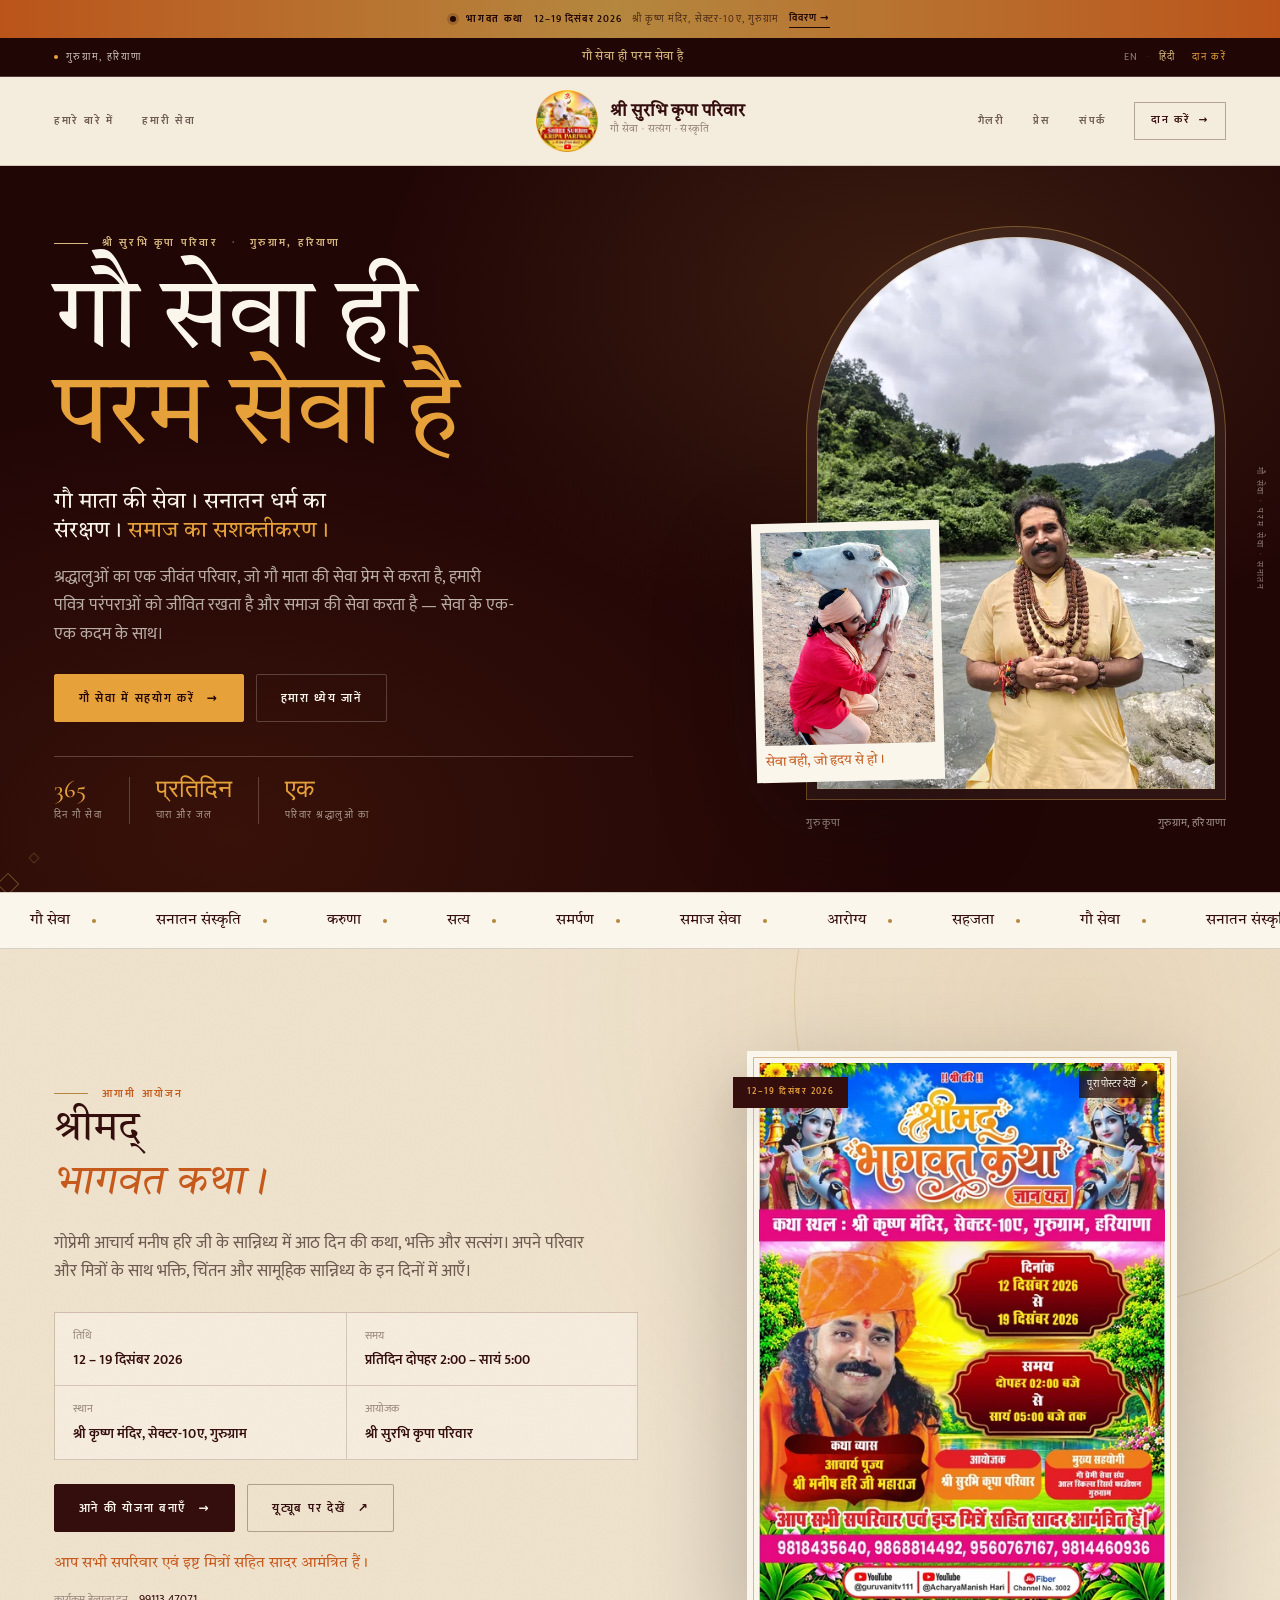
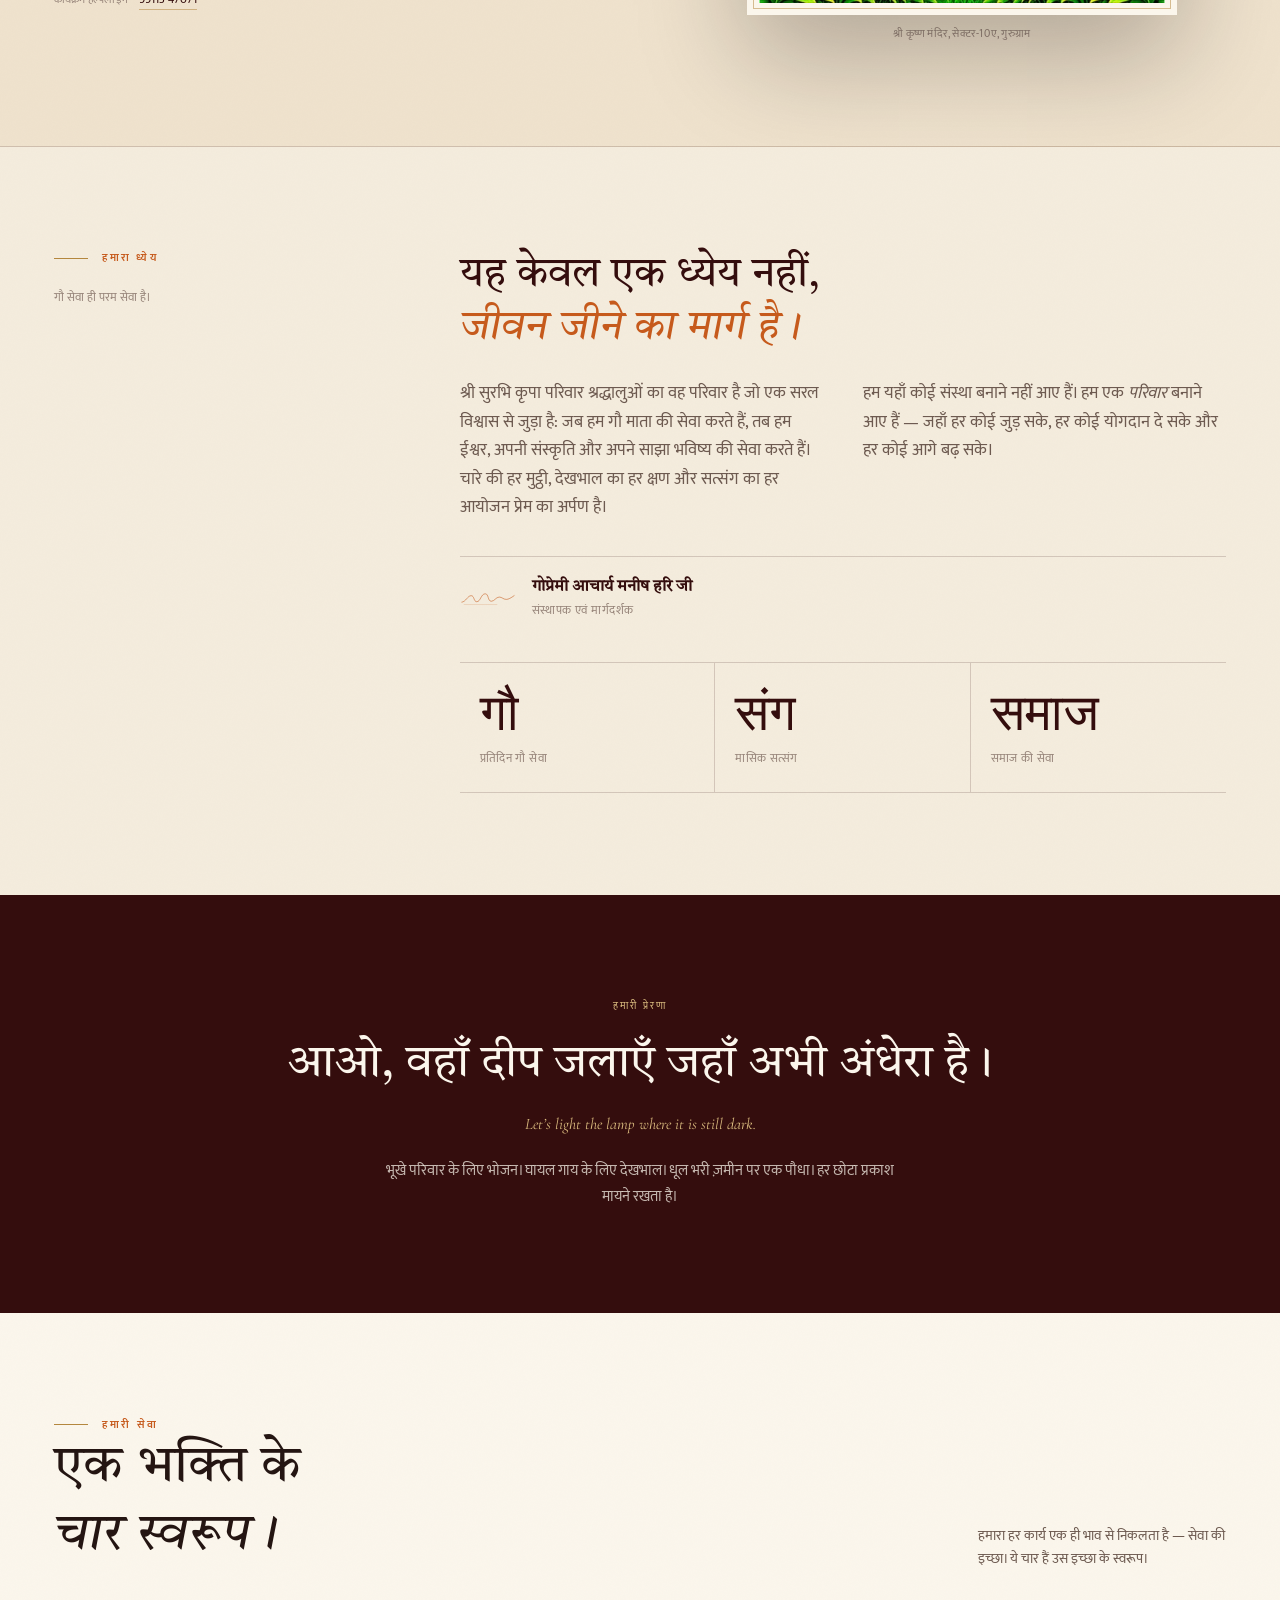
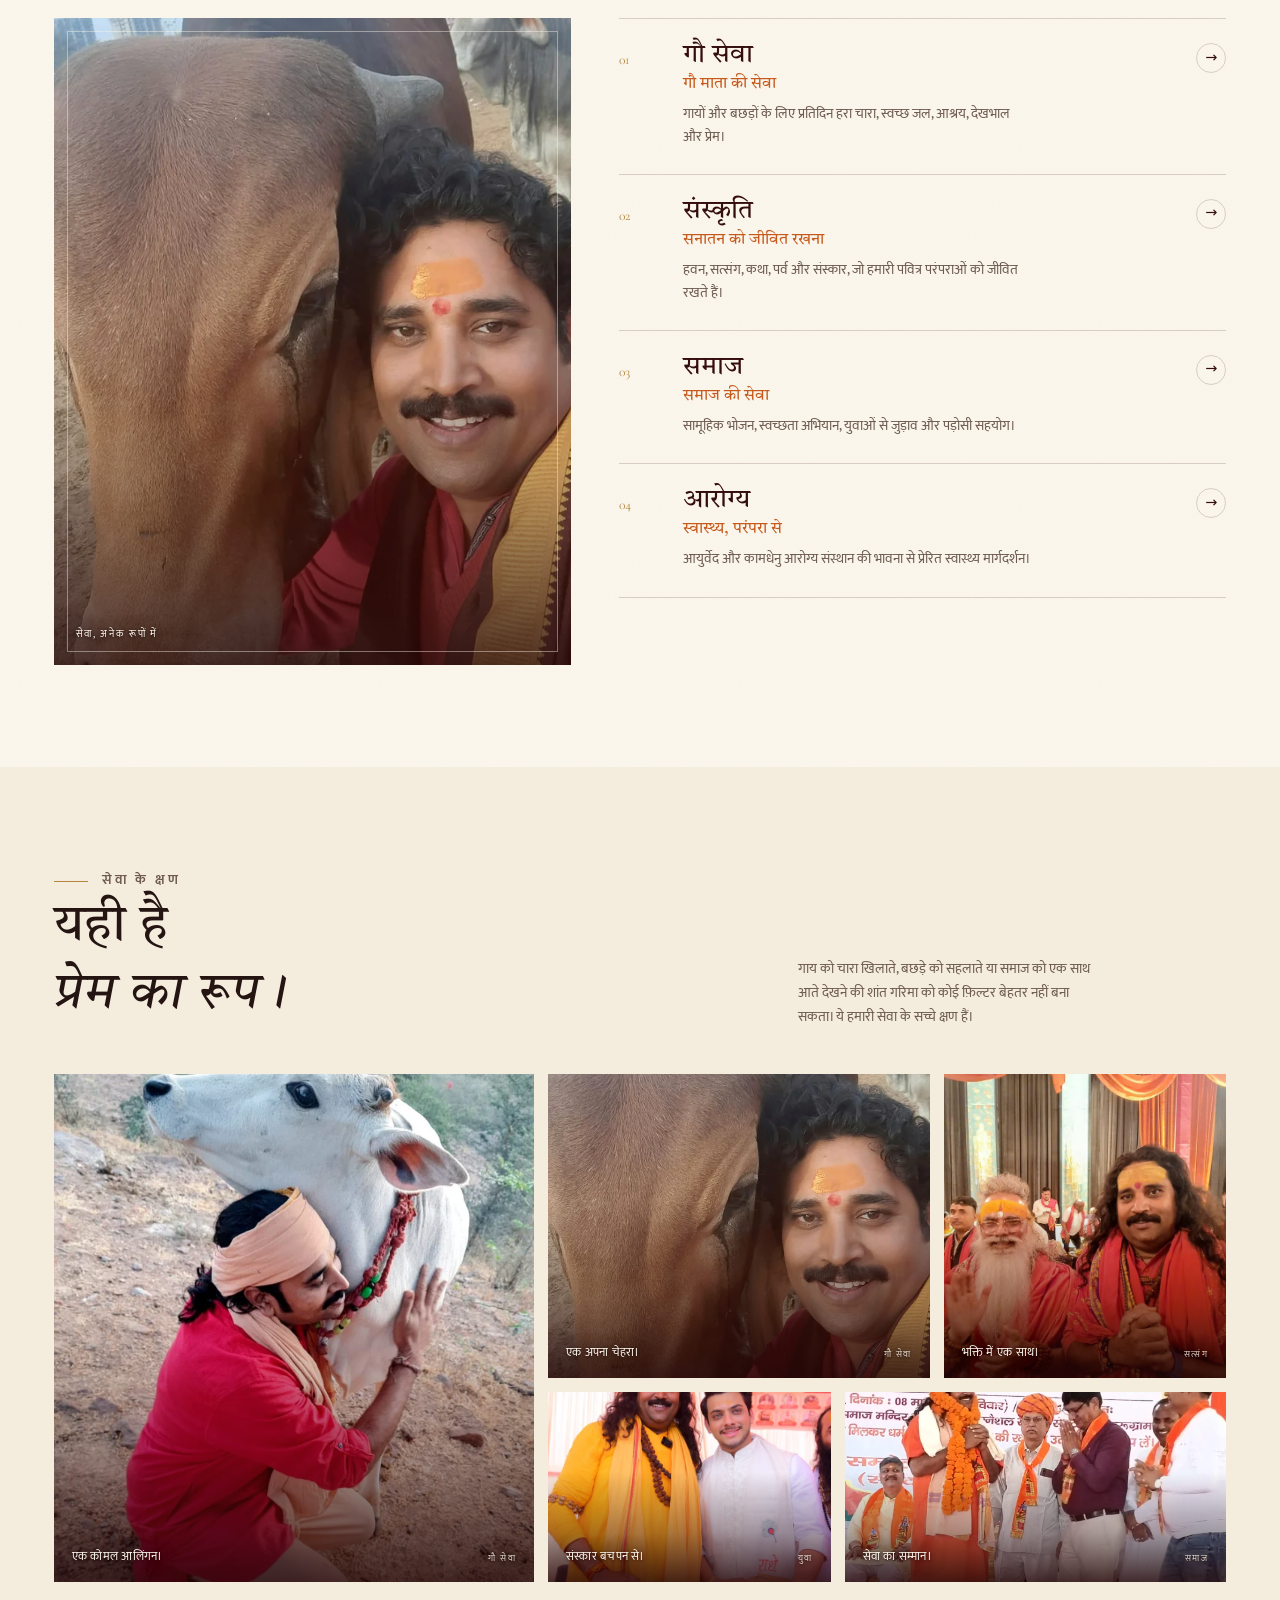
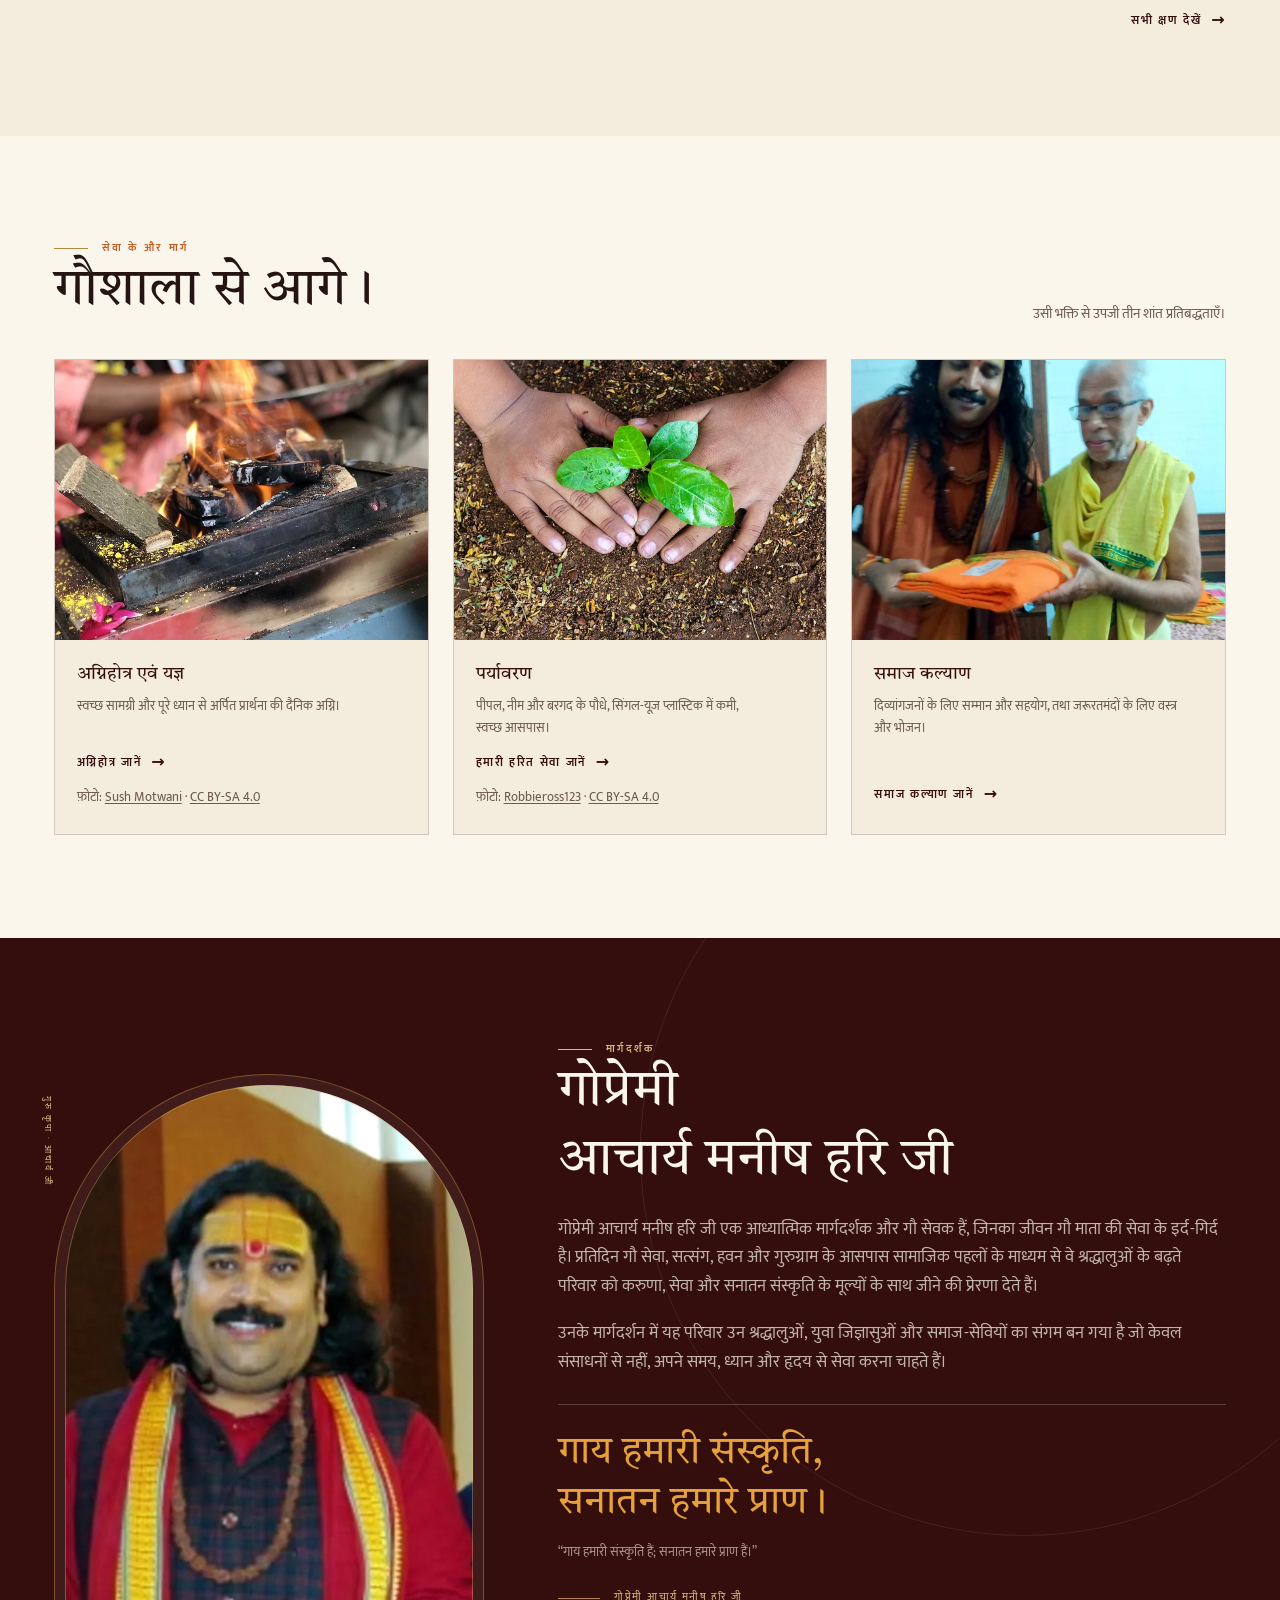
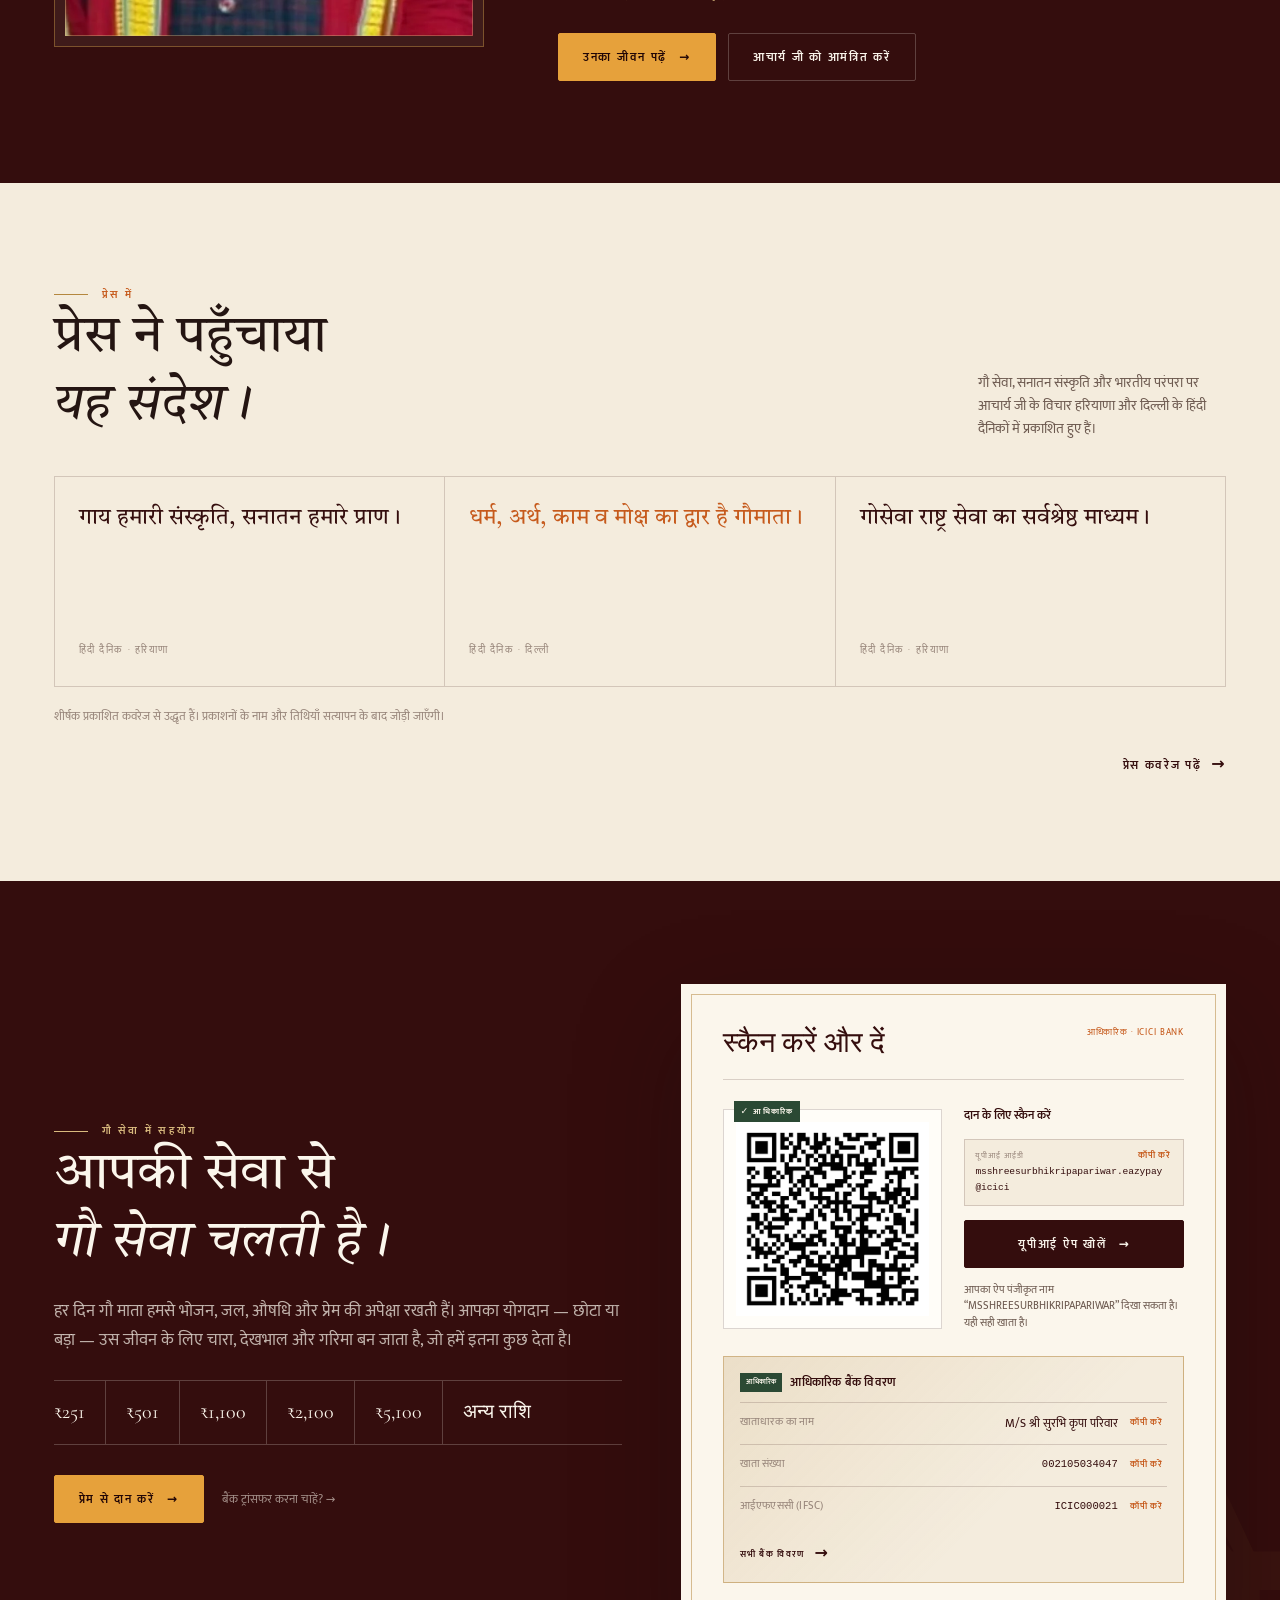
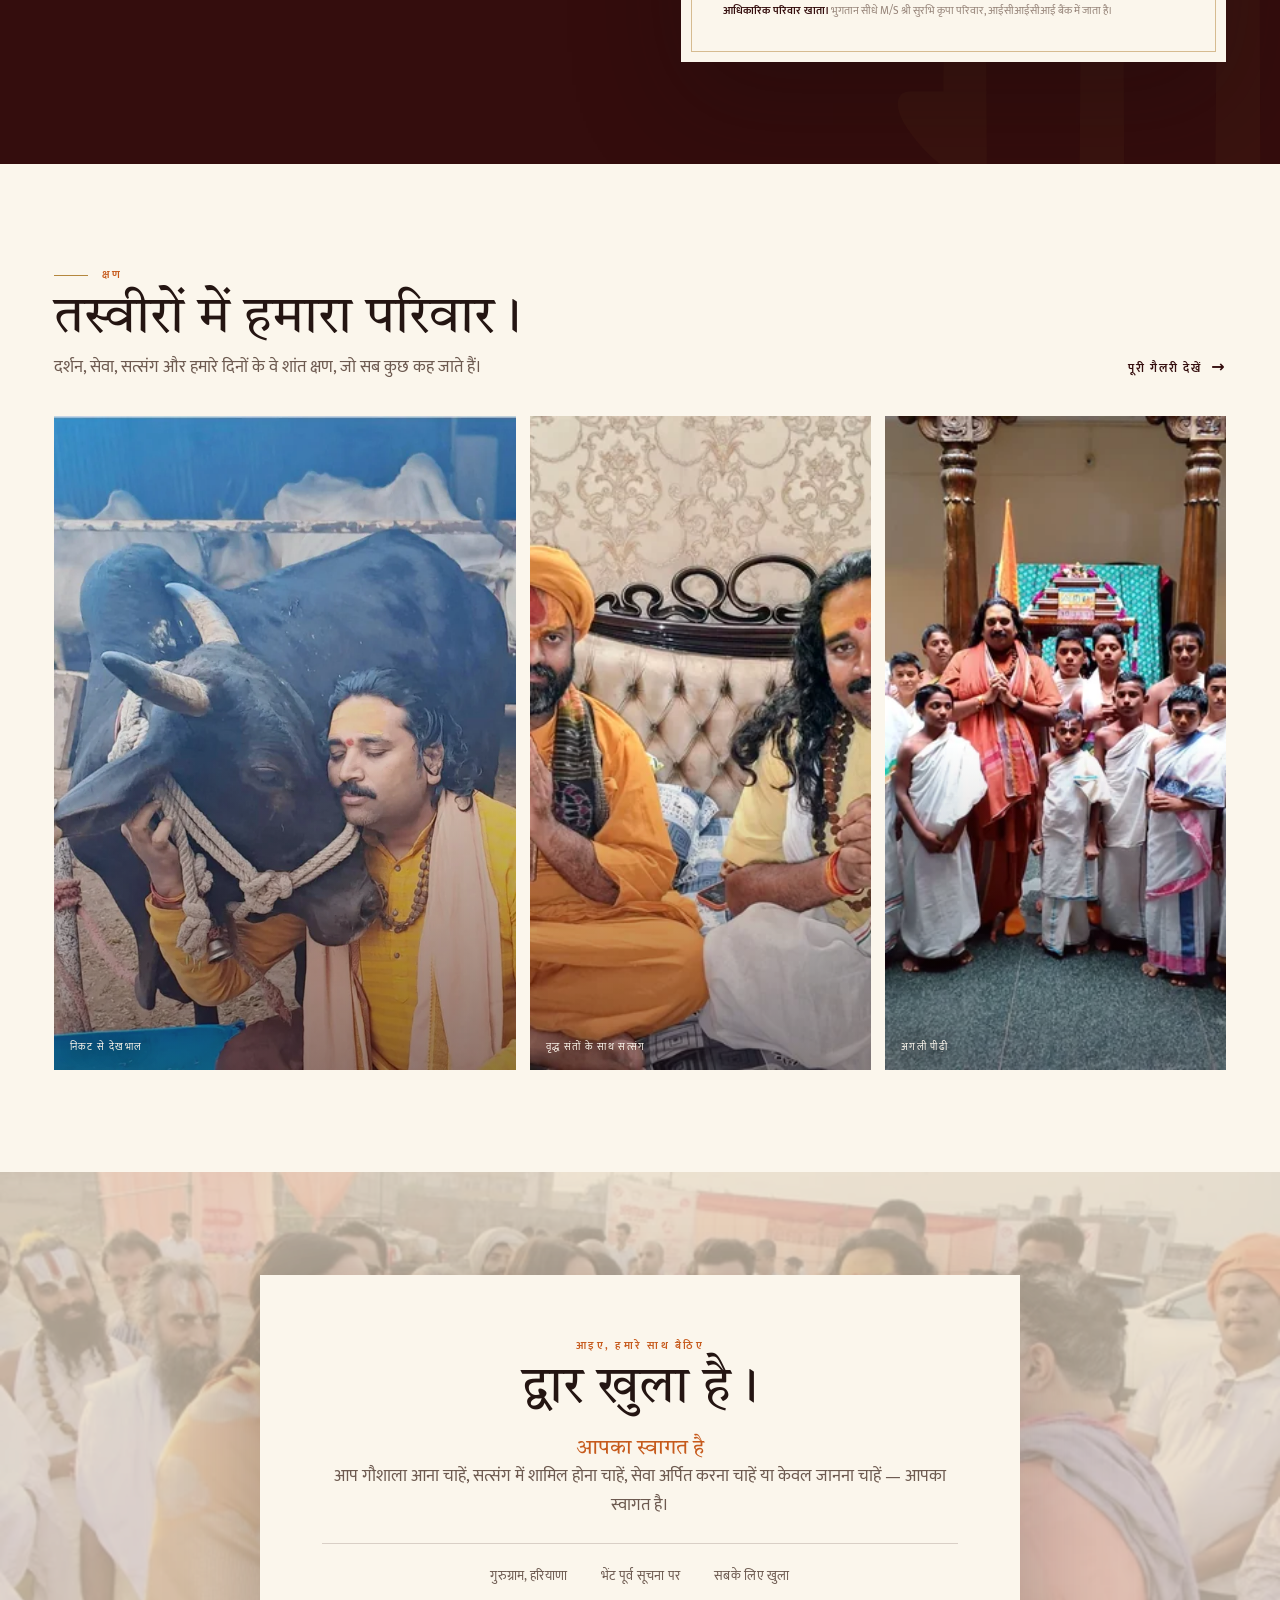
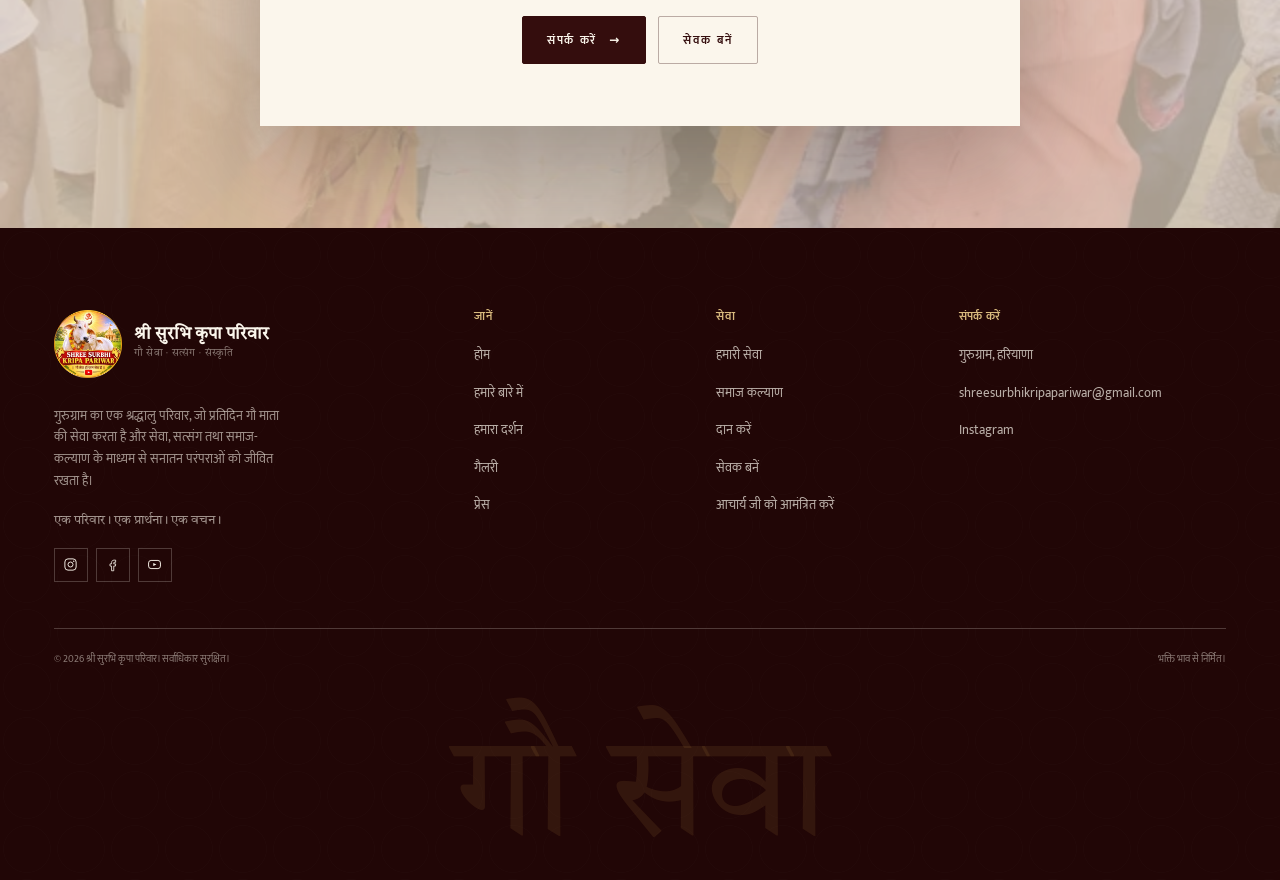
==== commit 2f0d4052: "Update helpline number to 99113 47071" ====
--- a/hi/index.html
+++ b/hi/index.html
@@ -133,7 +133,7 @@
 <a class="btn btn--outline" href="https://youtube.com/@acharyamanishhari" target="_blank" rel="noopener noreferrer">यूट्यूब पर देखें <span aria-hidden="true">↗</span></a>
 </div>
 <p class="event__note">आप सभी सपरिवार एवं इष्ट मित्रों सहित सादर आमंत्रित हैं।</p>
-<p class="event__contact"><span>कार्यक्रम हेल्पलाइन</span> <a href="tel:+919958108003">99581 08003</a> · <a href="tel:+918527931666">85279 31666</a></p>
+<p class="event__contact"><span>कार्यक्रम हेल्पलाइन</span> <a href="tel:+919911347071">99113 47071</a></p>
 </div>
 <figure class="event__poster reveal reveal--delay-1">
 <a class="event__poster-link" href="../assets/images/event-katha-1204.webp" target="_blank" rel="noopener noreferrer" aria-label="पूरा पोस्टर देखें">
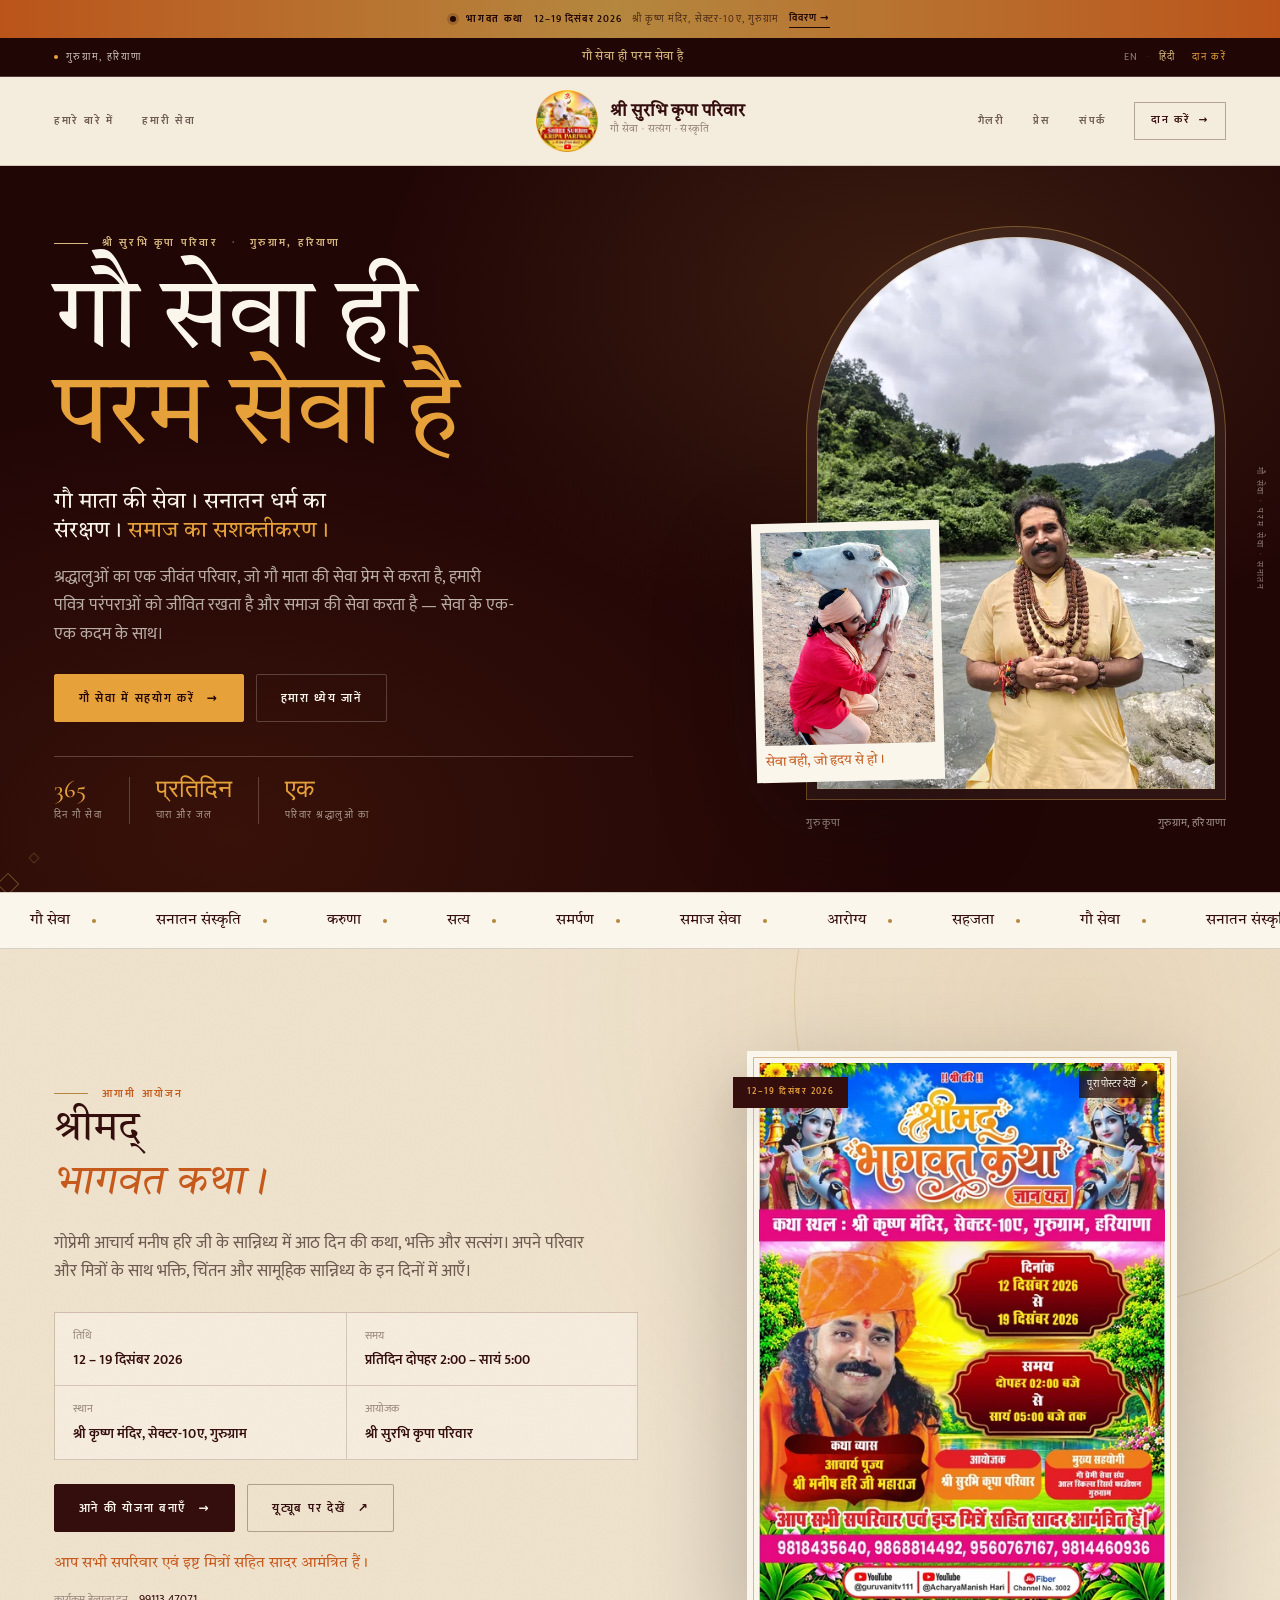
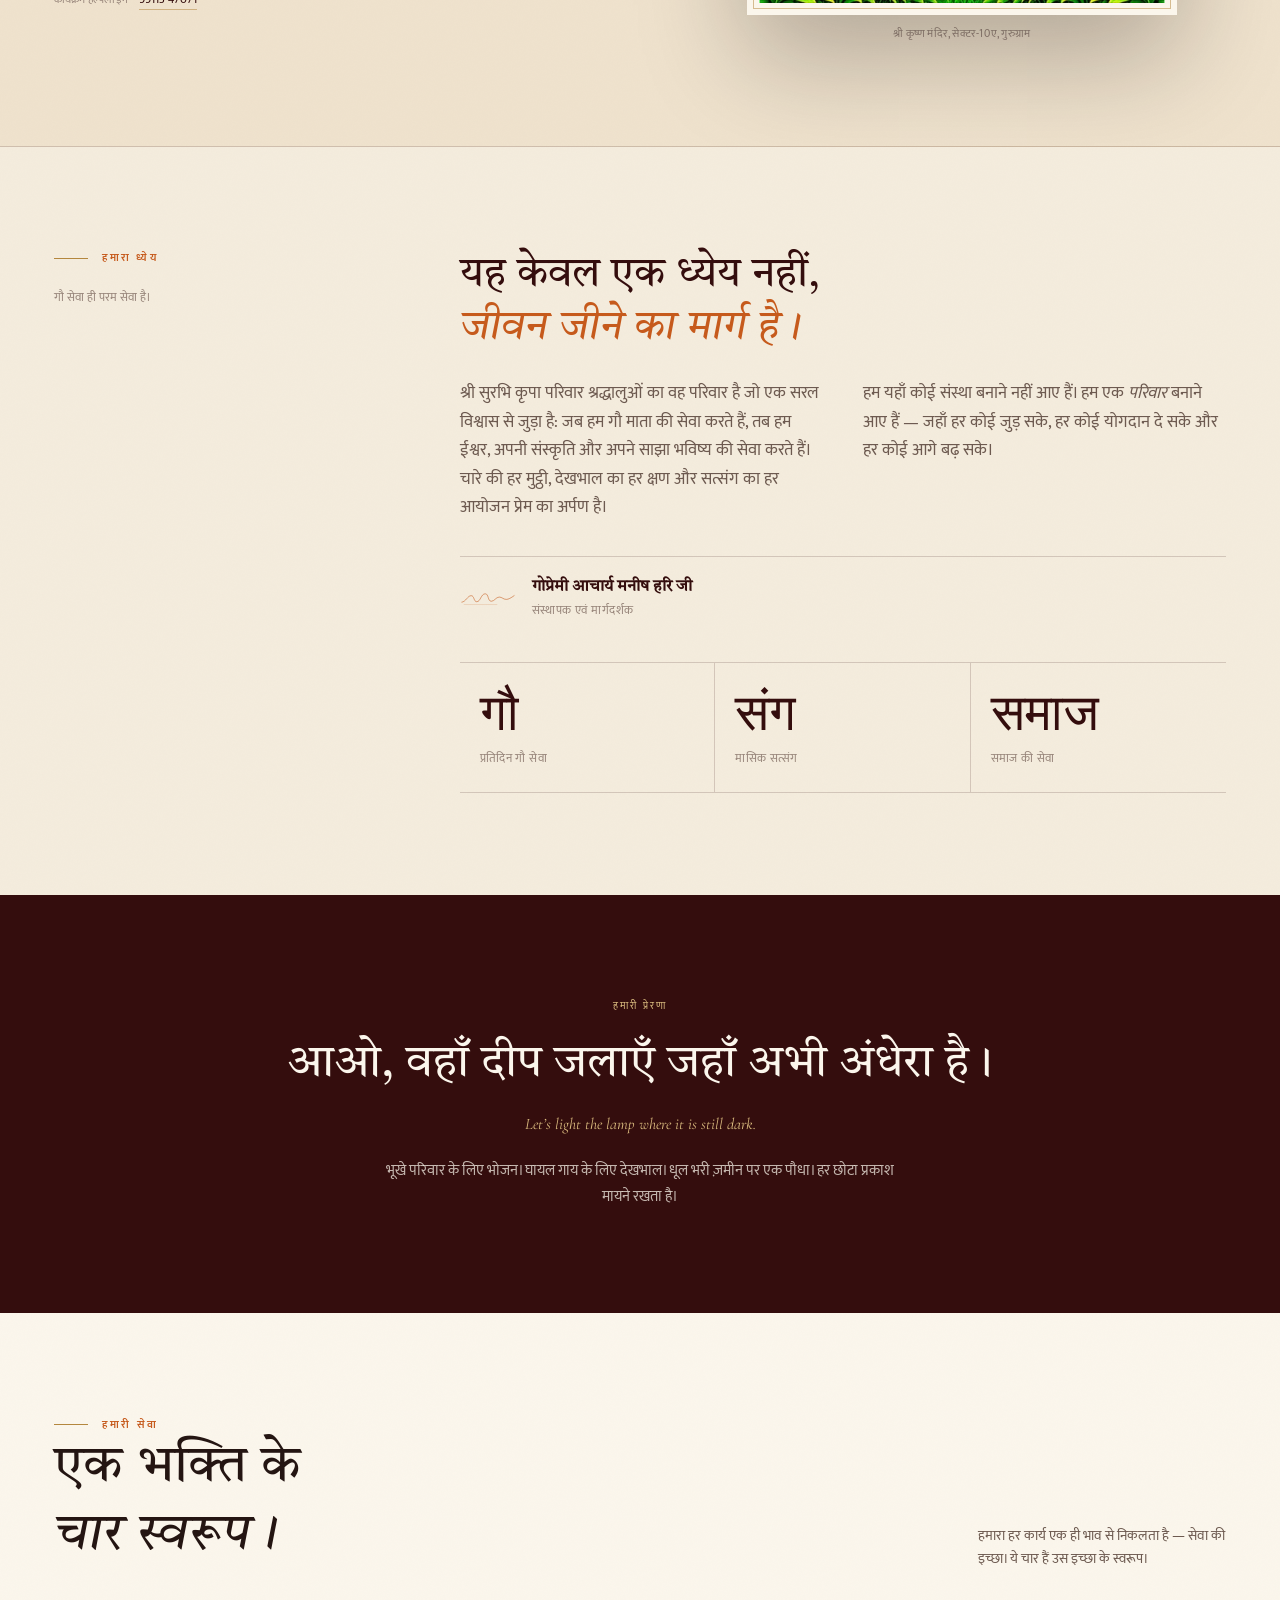
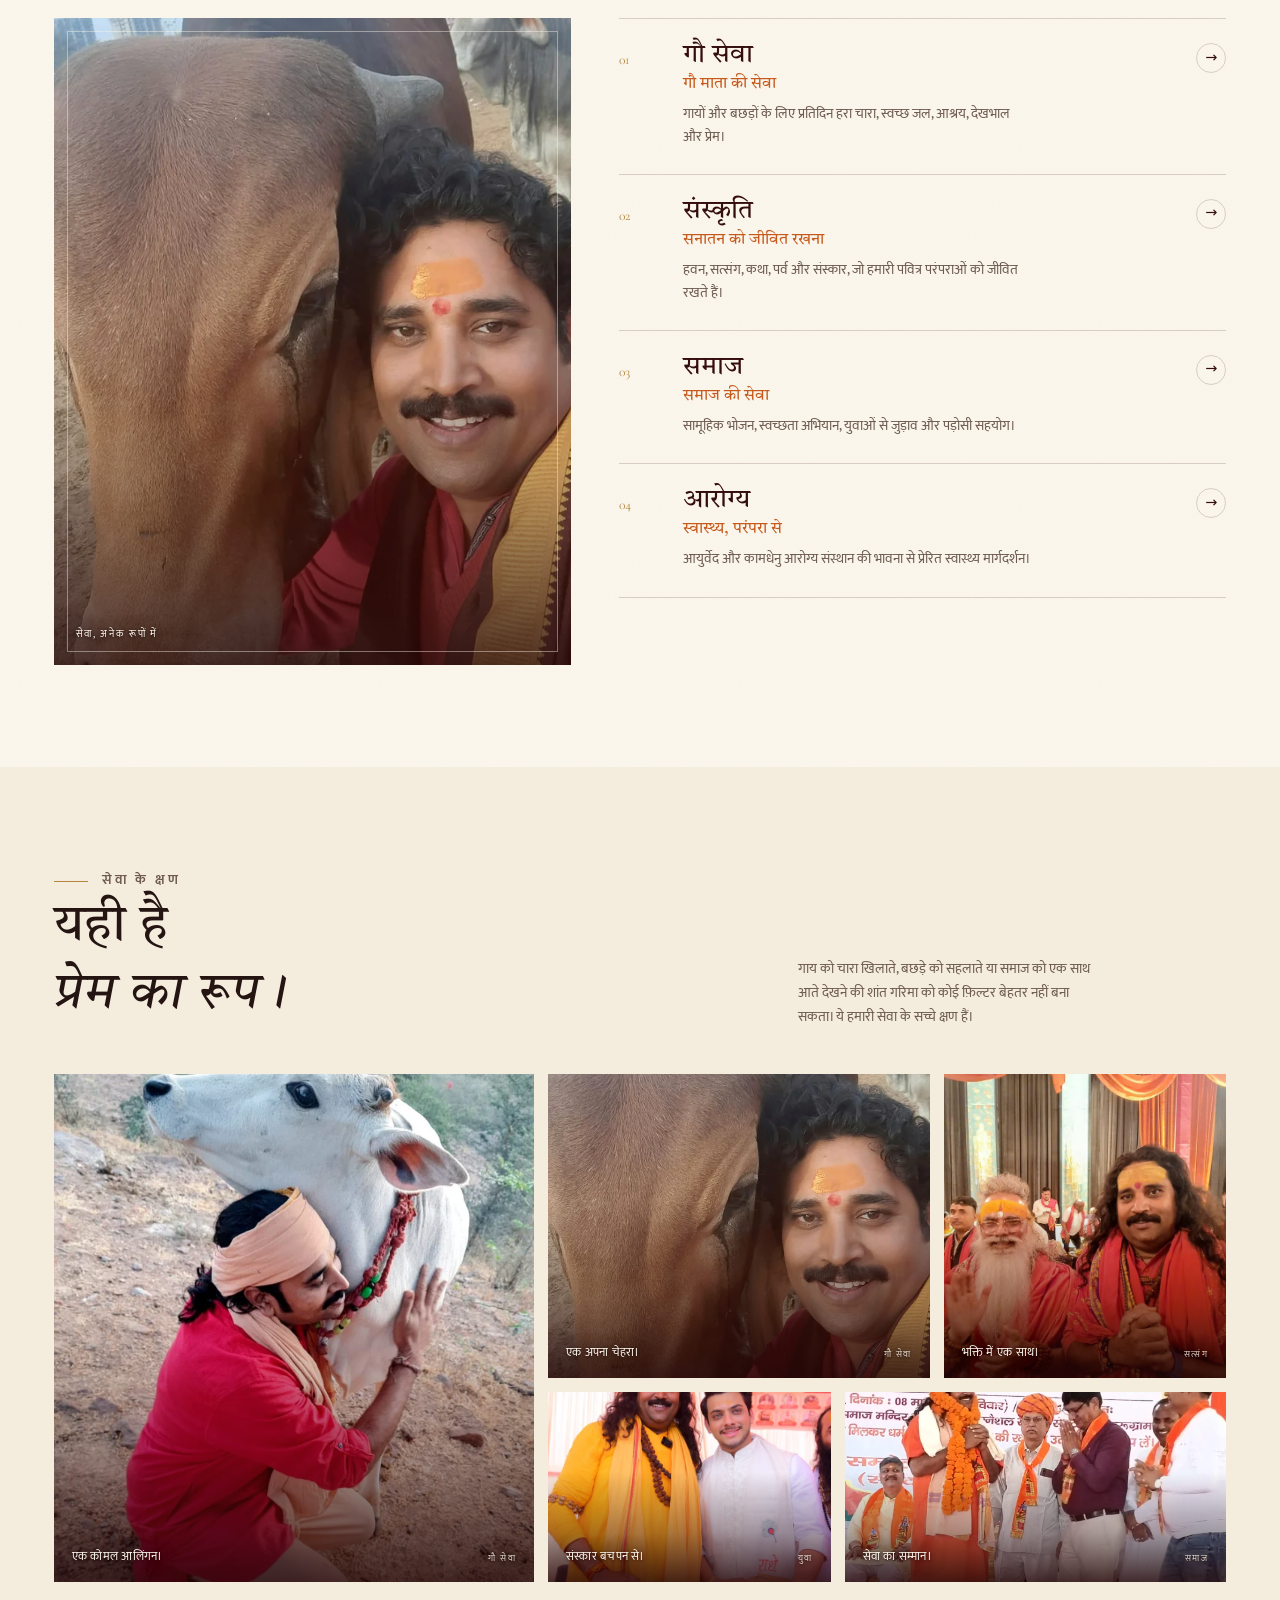
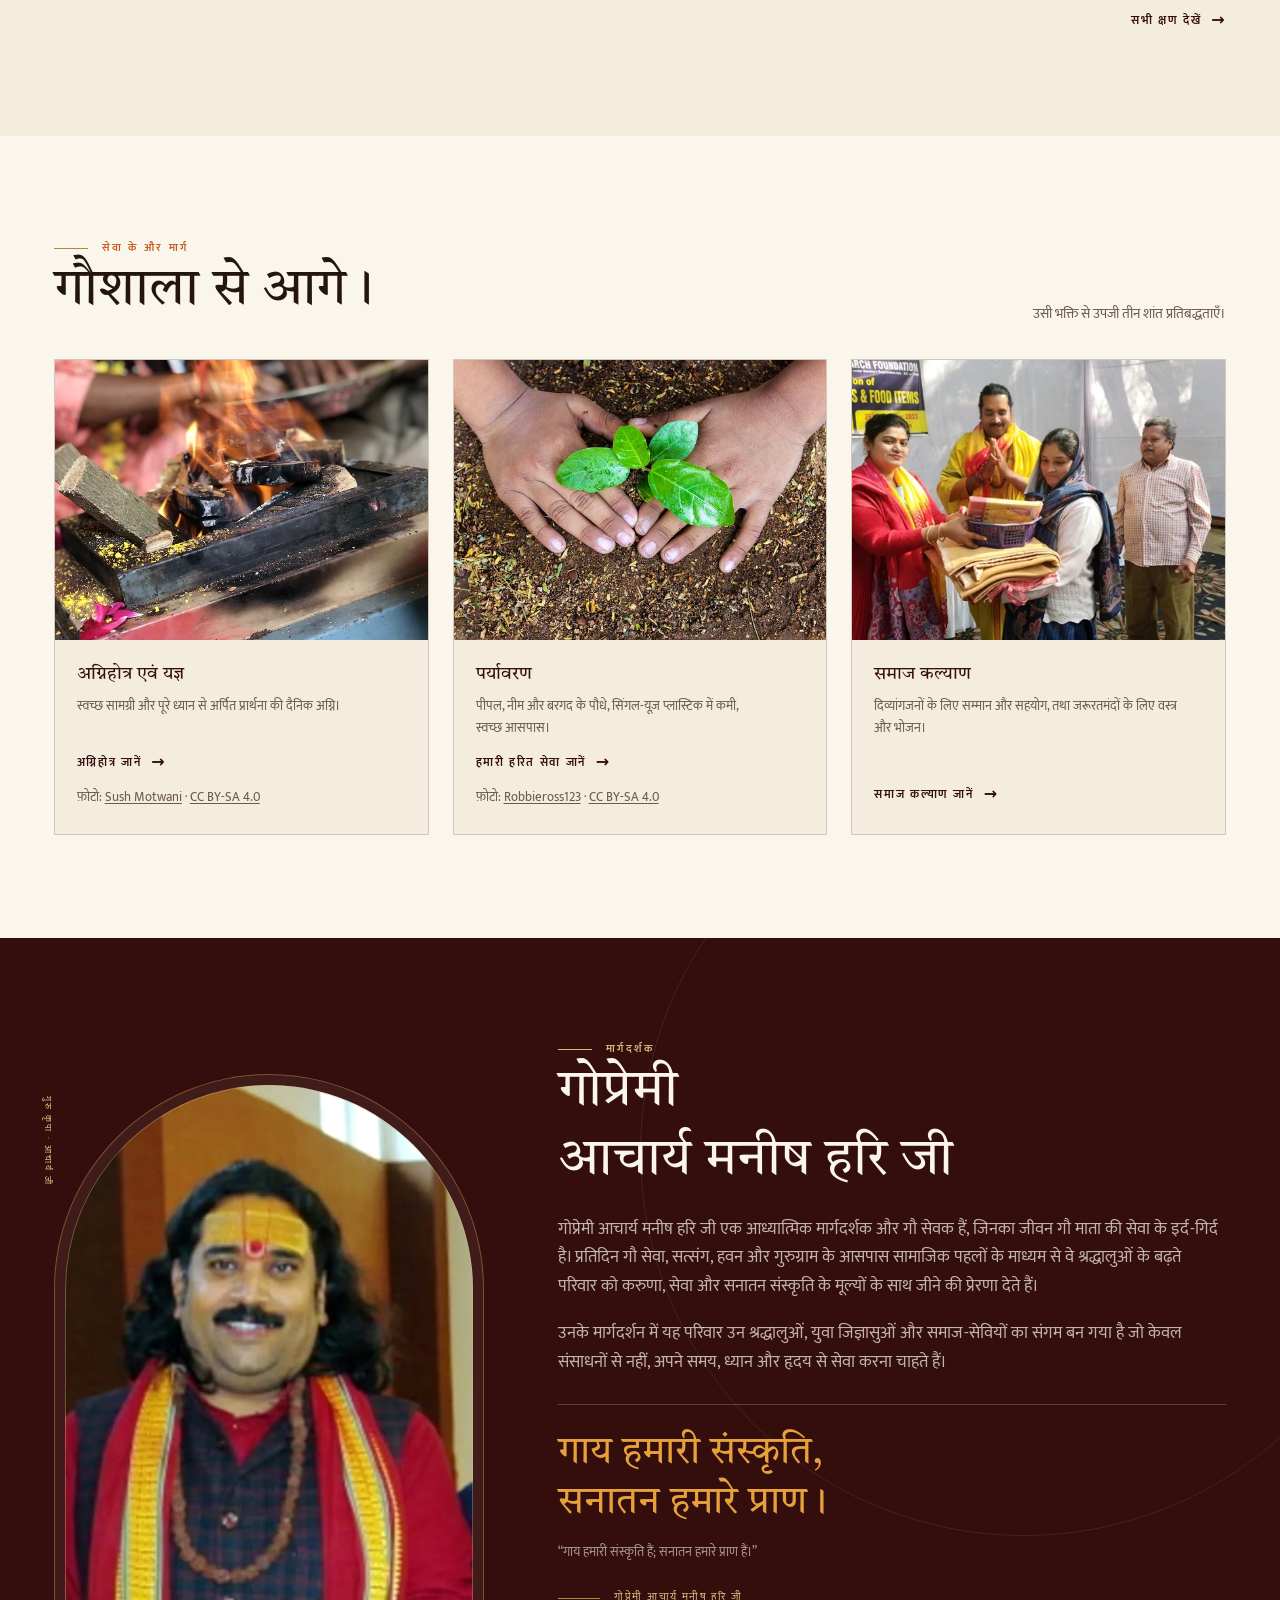
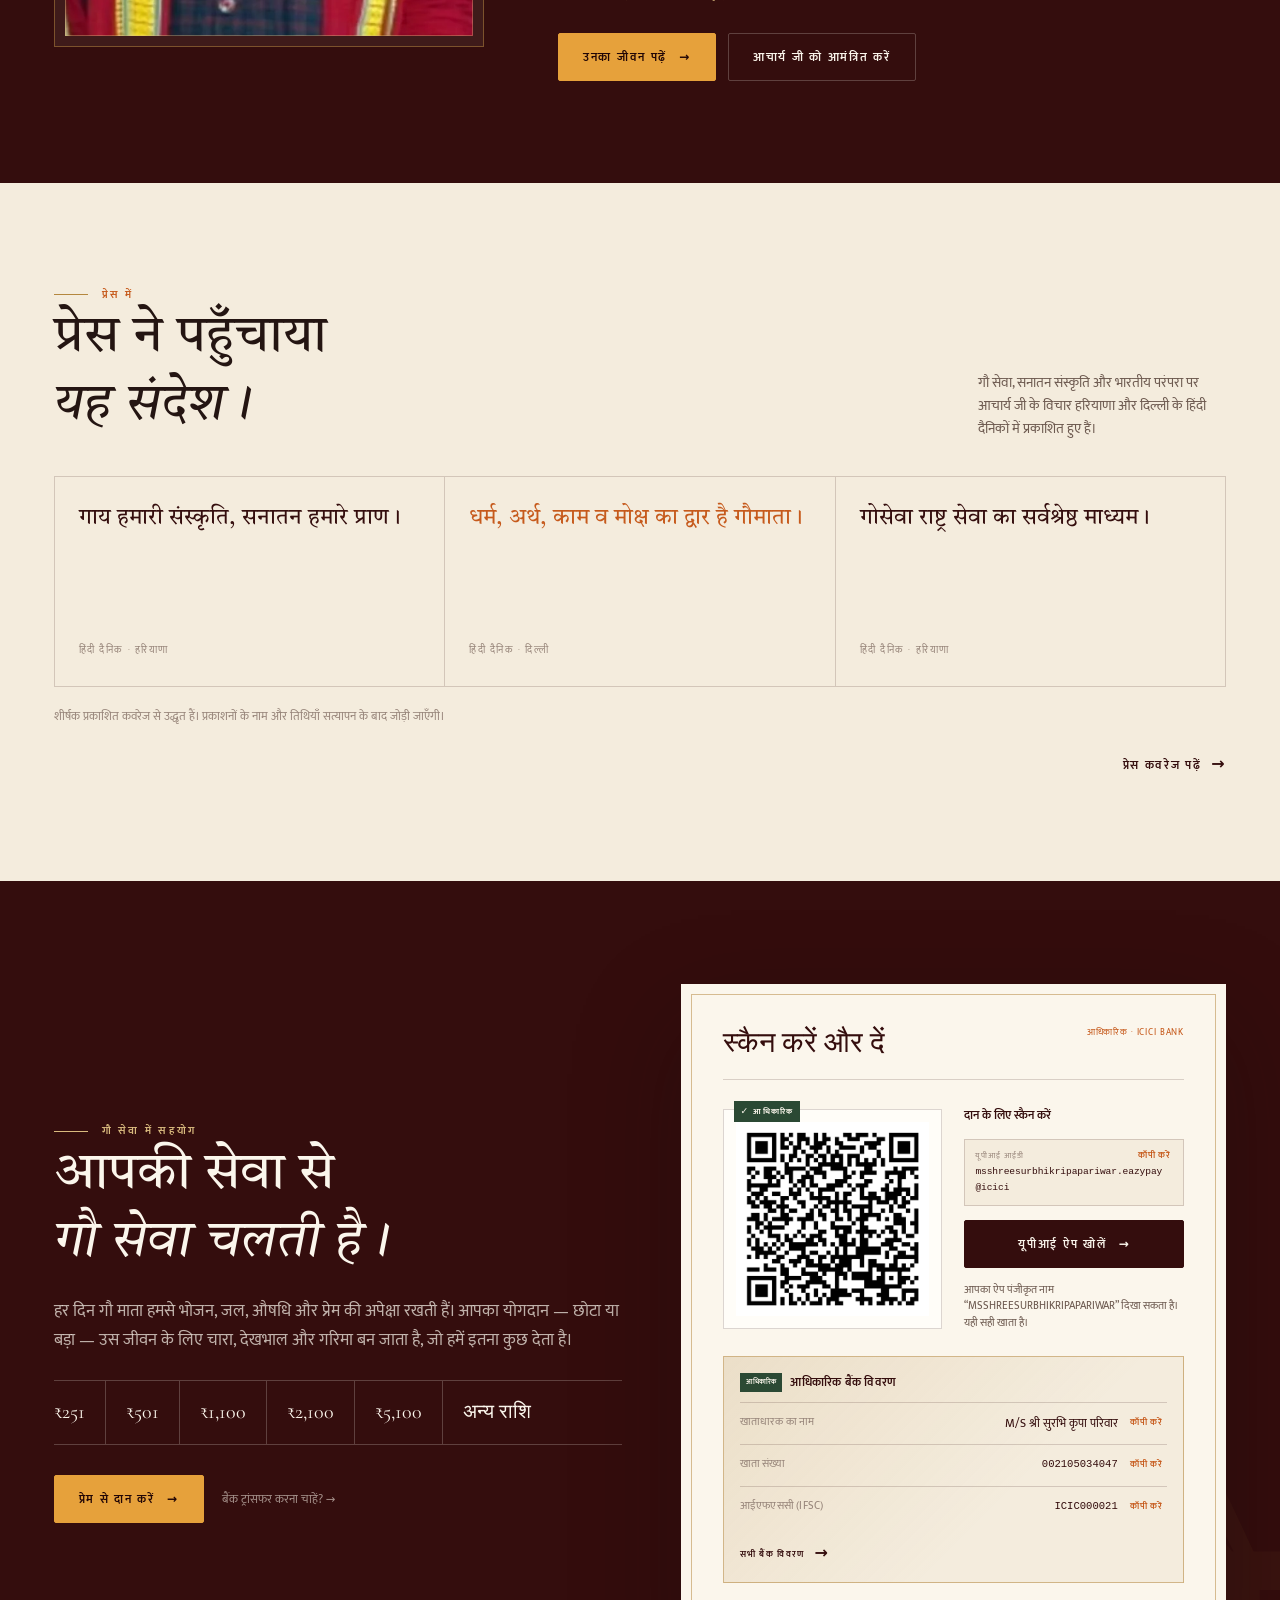
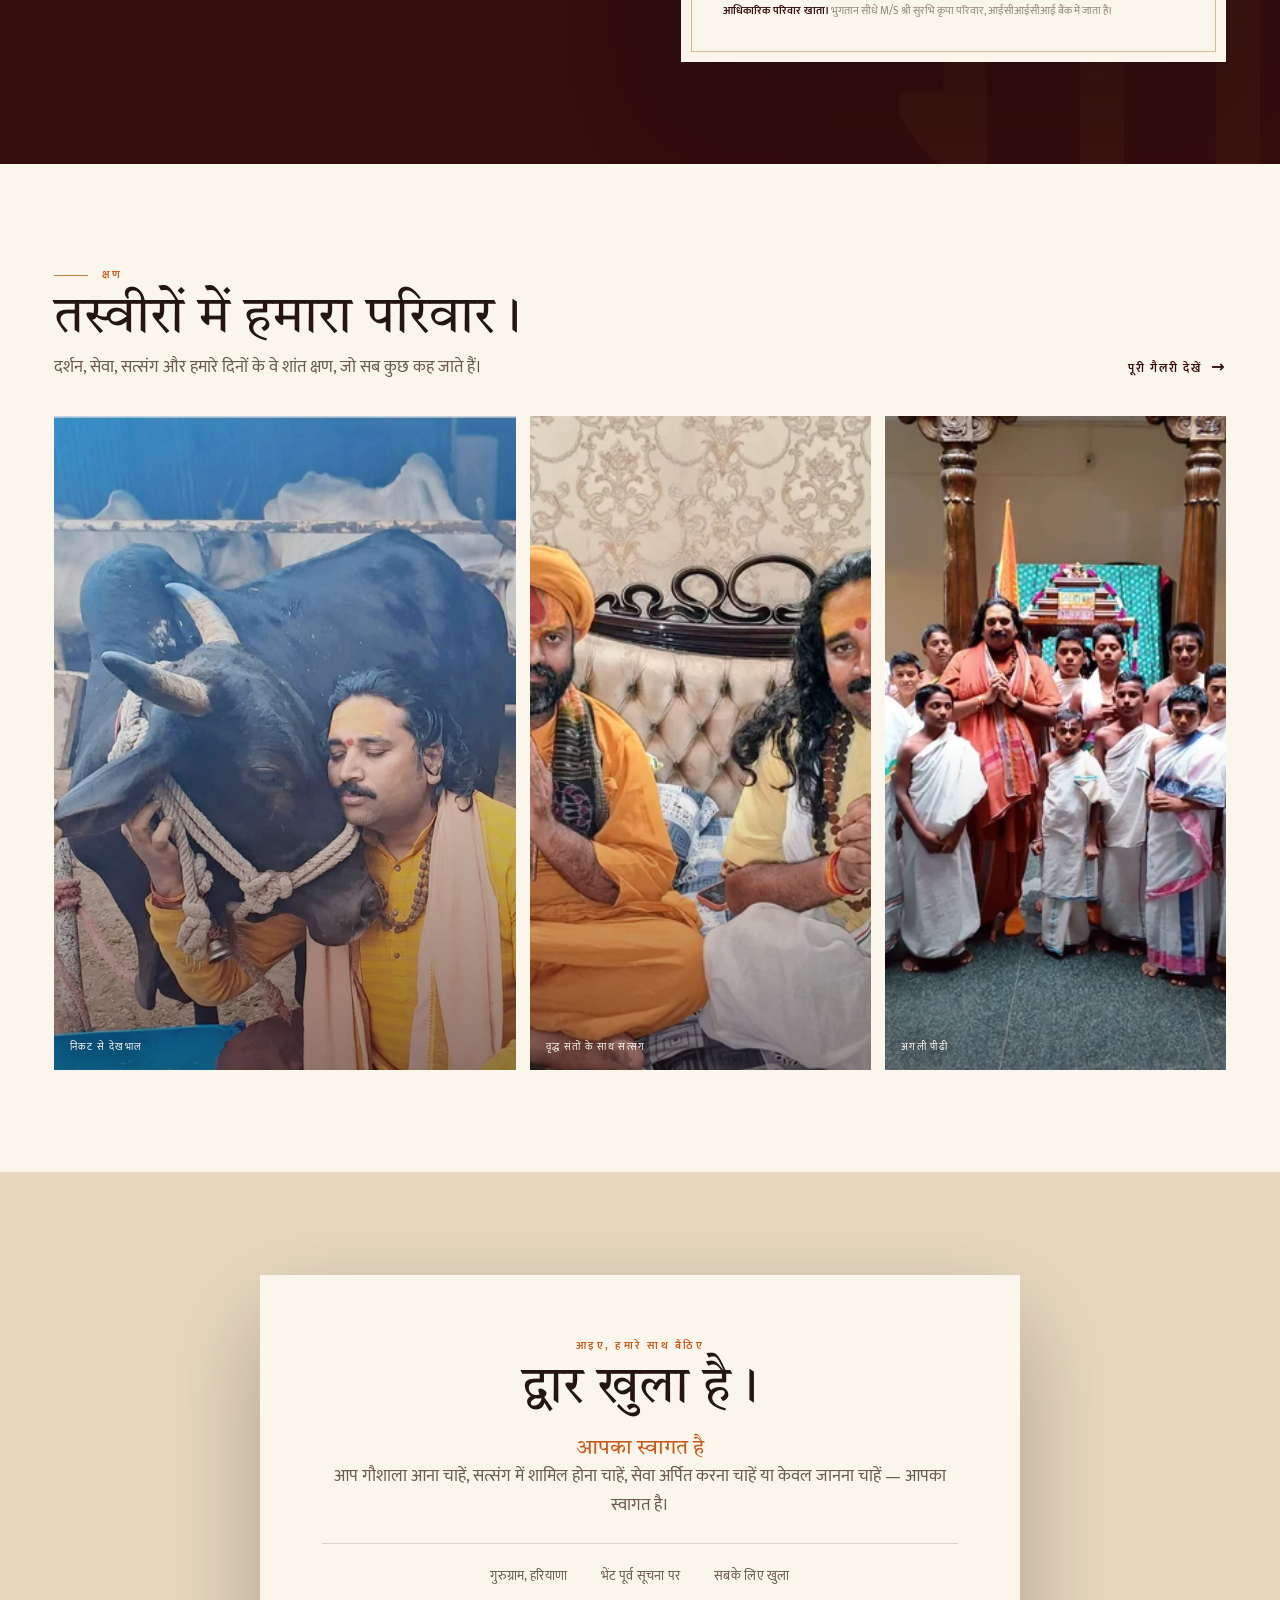
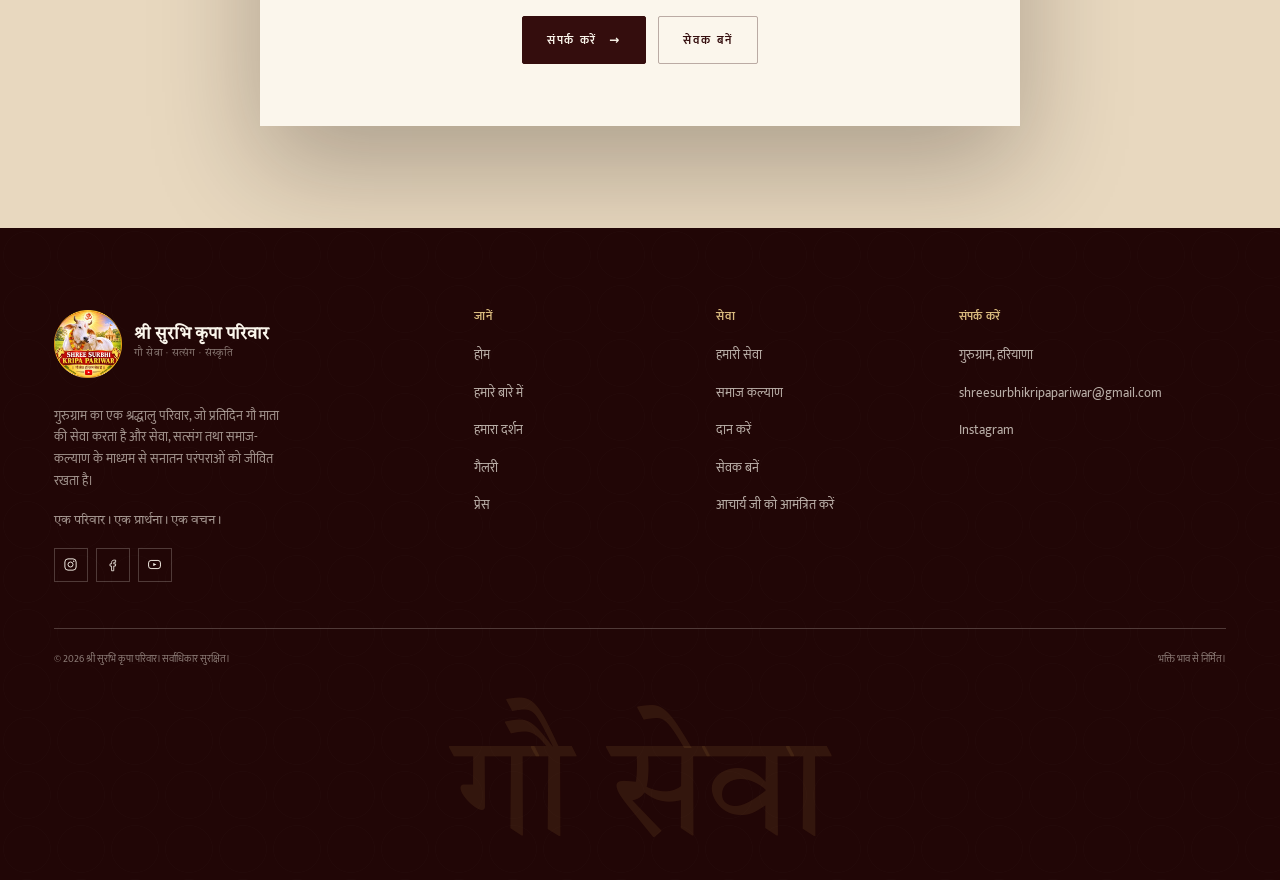
==== commit 58fd1abf: "Add winter blanket distribution photos and welfare gallery" ====
--- a/hi/index.html
+++ b/hi/index.html
@@ -260,7 +260,7 @@
 </div>
 </div>
 </article><article class="initiative-card reveal">
-<a class="initiative-card__media" href="seva.html#social-welfare" tabindex="-1" aria-hidden="true"><img src="../assets/images/cloth-offering.webp" srcset="../assets/images/cloth-offering-640.webp 640w, ../assets/images/cloth-offering-1080.webp 1080w, ../assets/images/cloth-offering-1200.webp 1200w" sizes="(max-width: 760px) 92vw, 30vw" width="1200" height="1600" alt="जरूरतमंद परिवारों को वस्त्र अर्पित करते हुए।" loading="lazy" decoding="async"></a>
+<a class="initiative-card__media" href="seva.html#social-welfare" tabindex="-1" aria-hidden="true"><img src="../assets/images/winter-blanket-handover.webp" srcset="../assets/images/winter-blanket-handover-640.webp 640w, ../assets/images/winter-blanket-handover-1080.webp 1080w, ../assets/images/winter-blanket-handover-1600.webp 1600w" sizes="(max-width: 760px) 92vw, 30vw" width="1600" height="900" alt="शीतकालीन वितरण अभियान में परिवार को कंबल, वस्त्र और भोजन देते हुए।" loading="lazy" decoding="async"></a>
 <div class="initiative-card__body">
 <h3>समाज कल्याण</h3>
 <p>दिव्यांगजनों के लिए सम्मान और सहयोग, तथा जरूरतमंदों के लिए वस्त्र और भोजन।</p>
